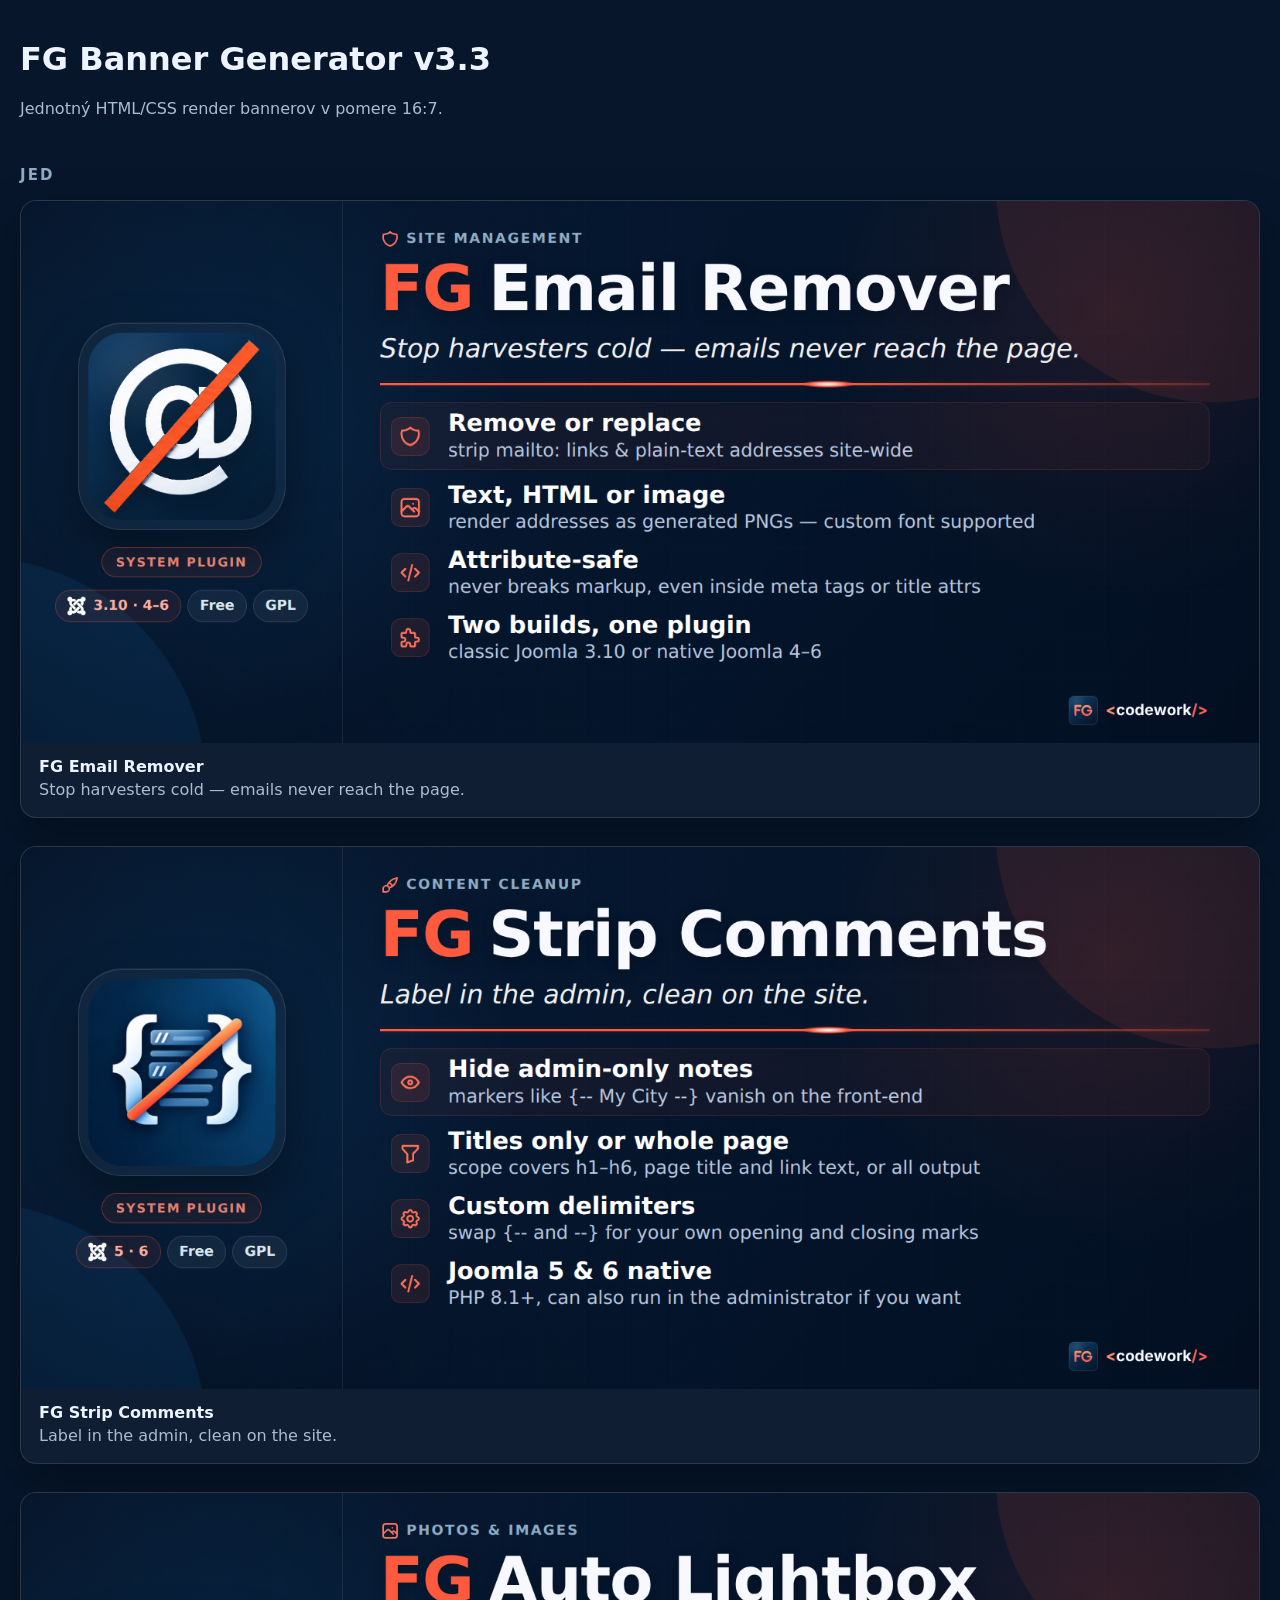
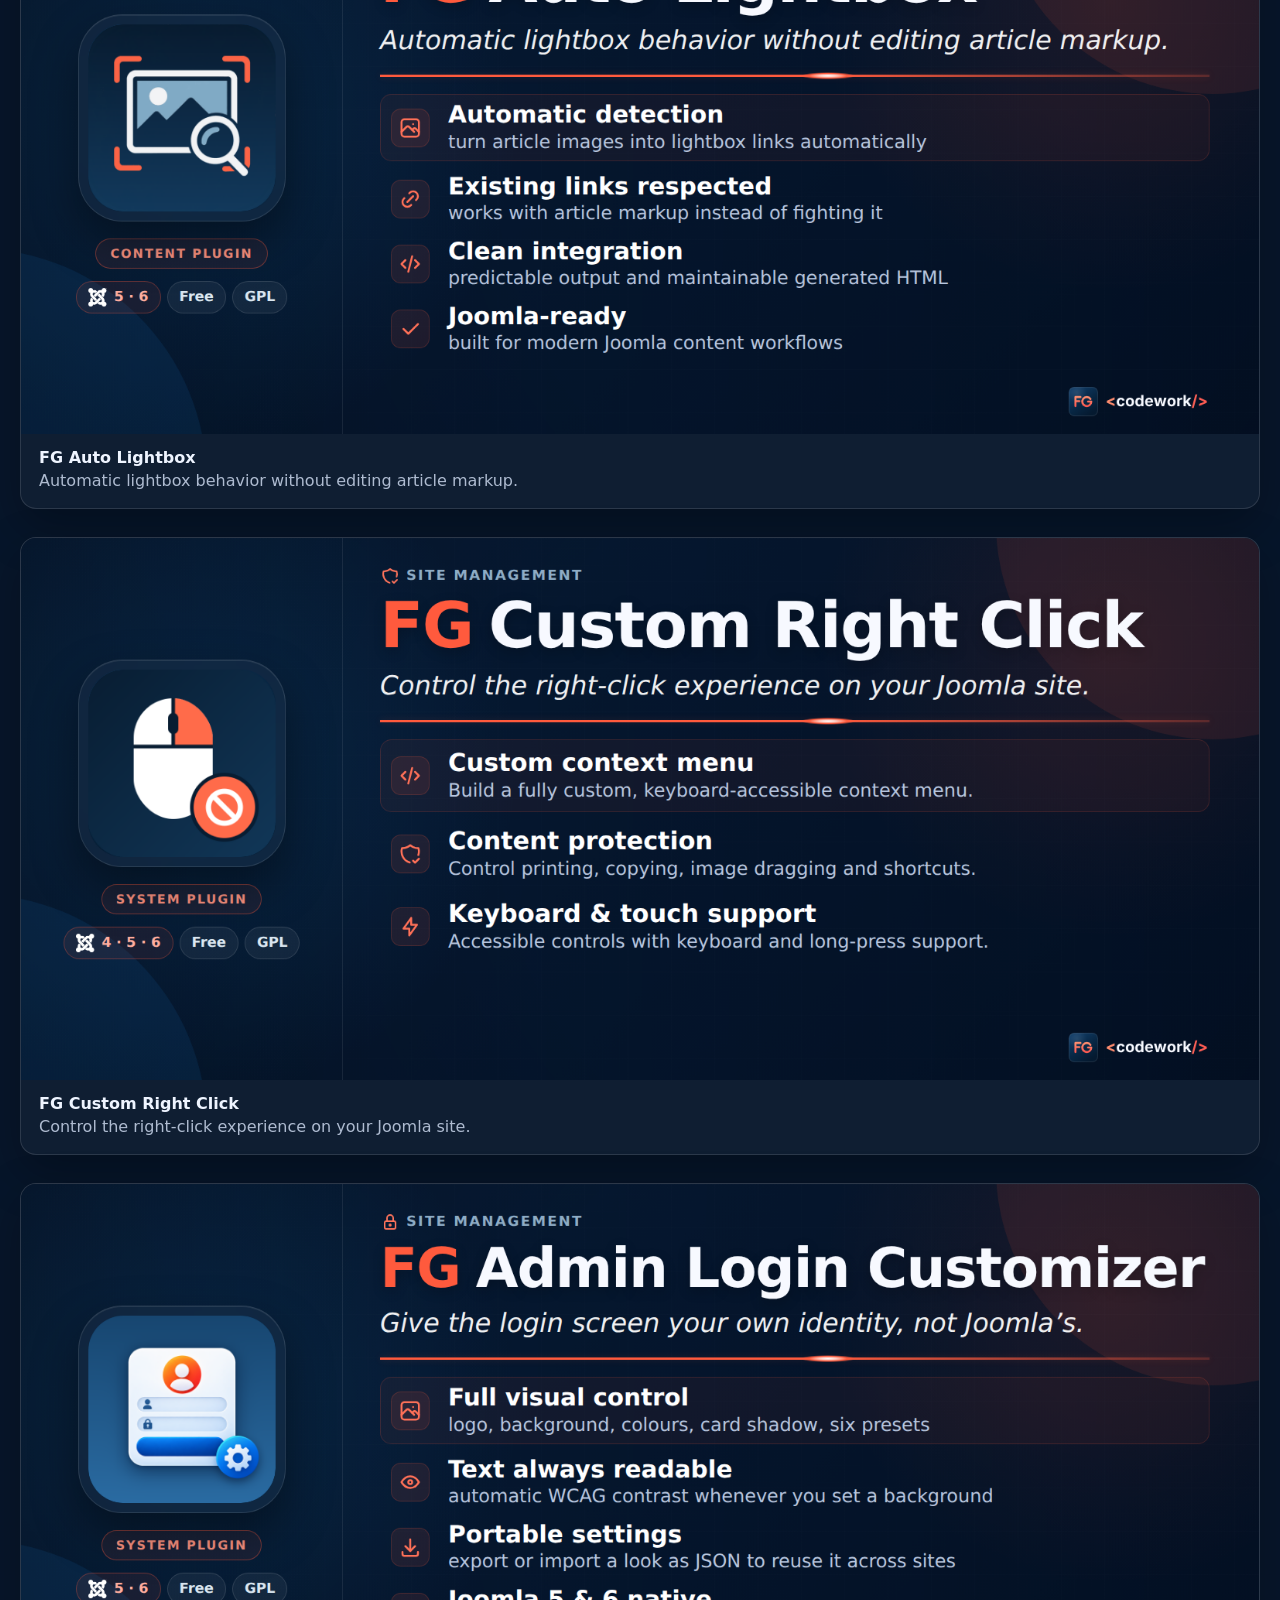
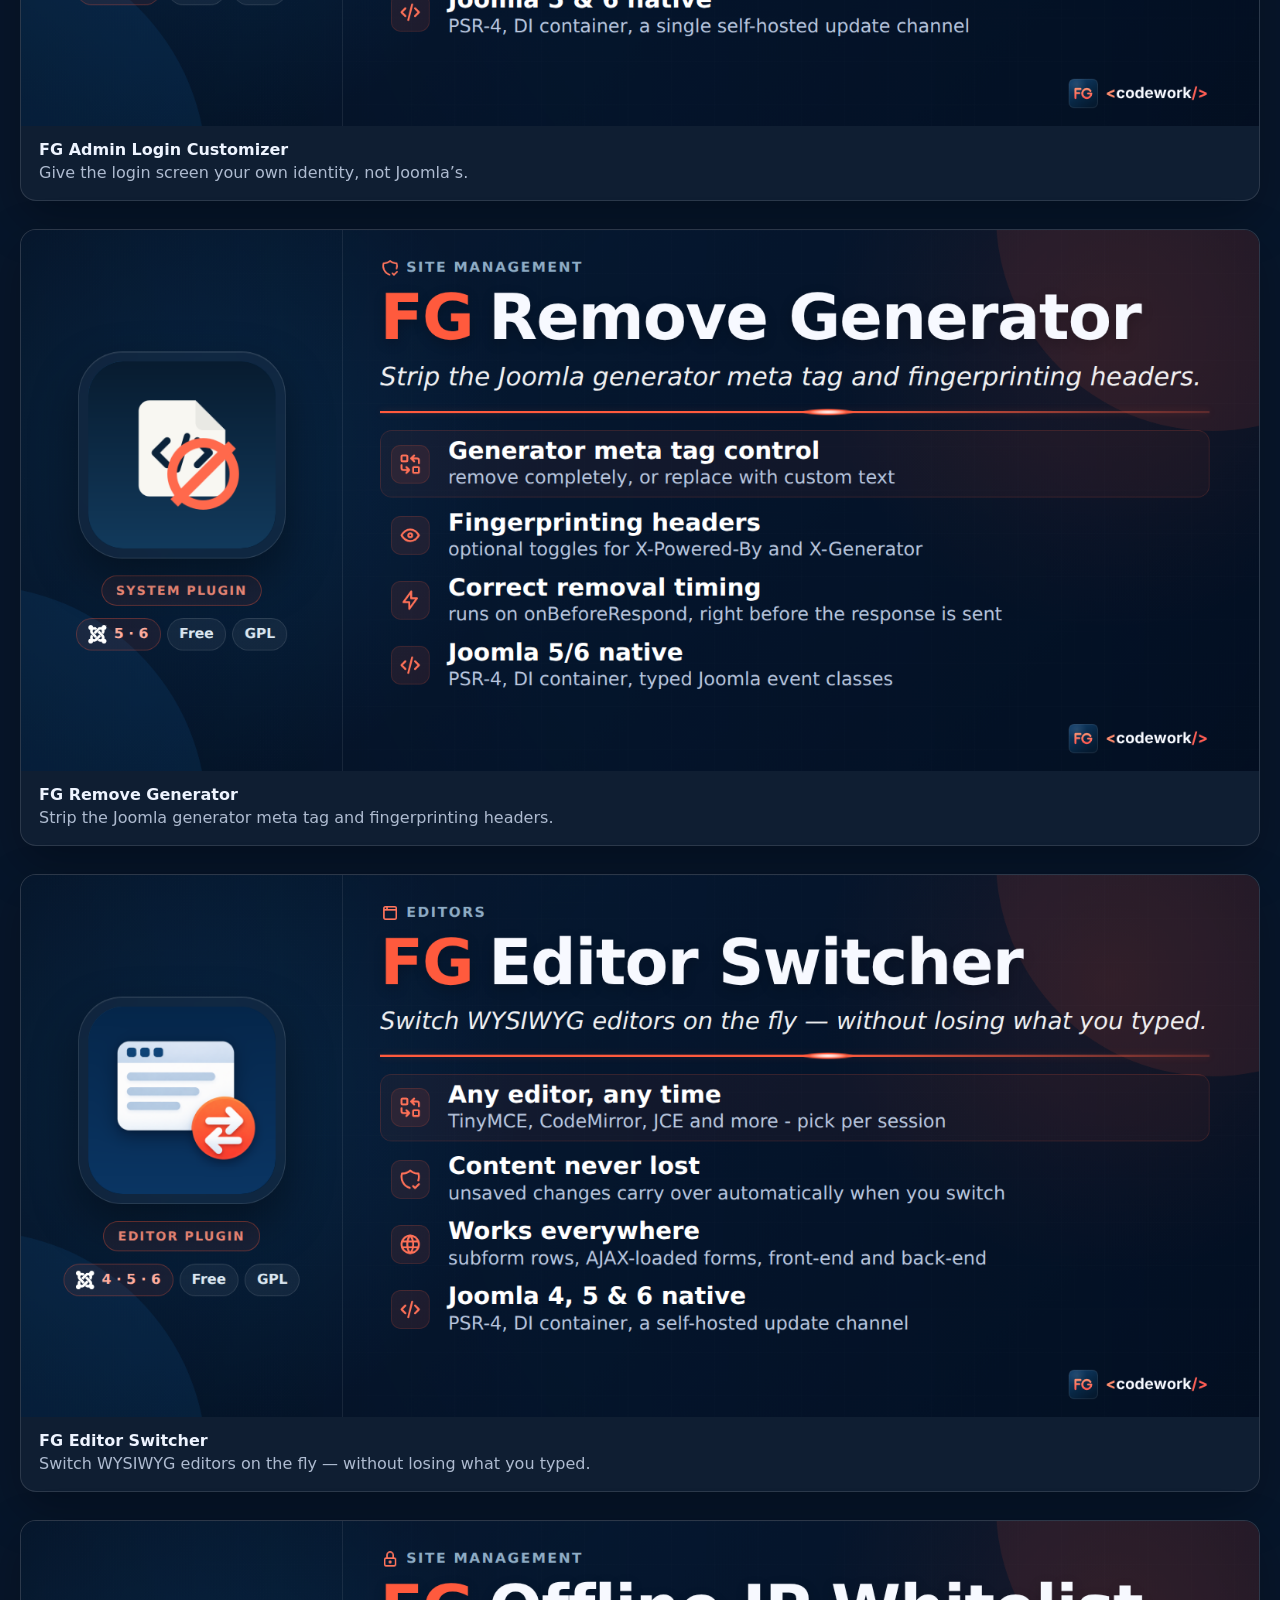
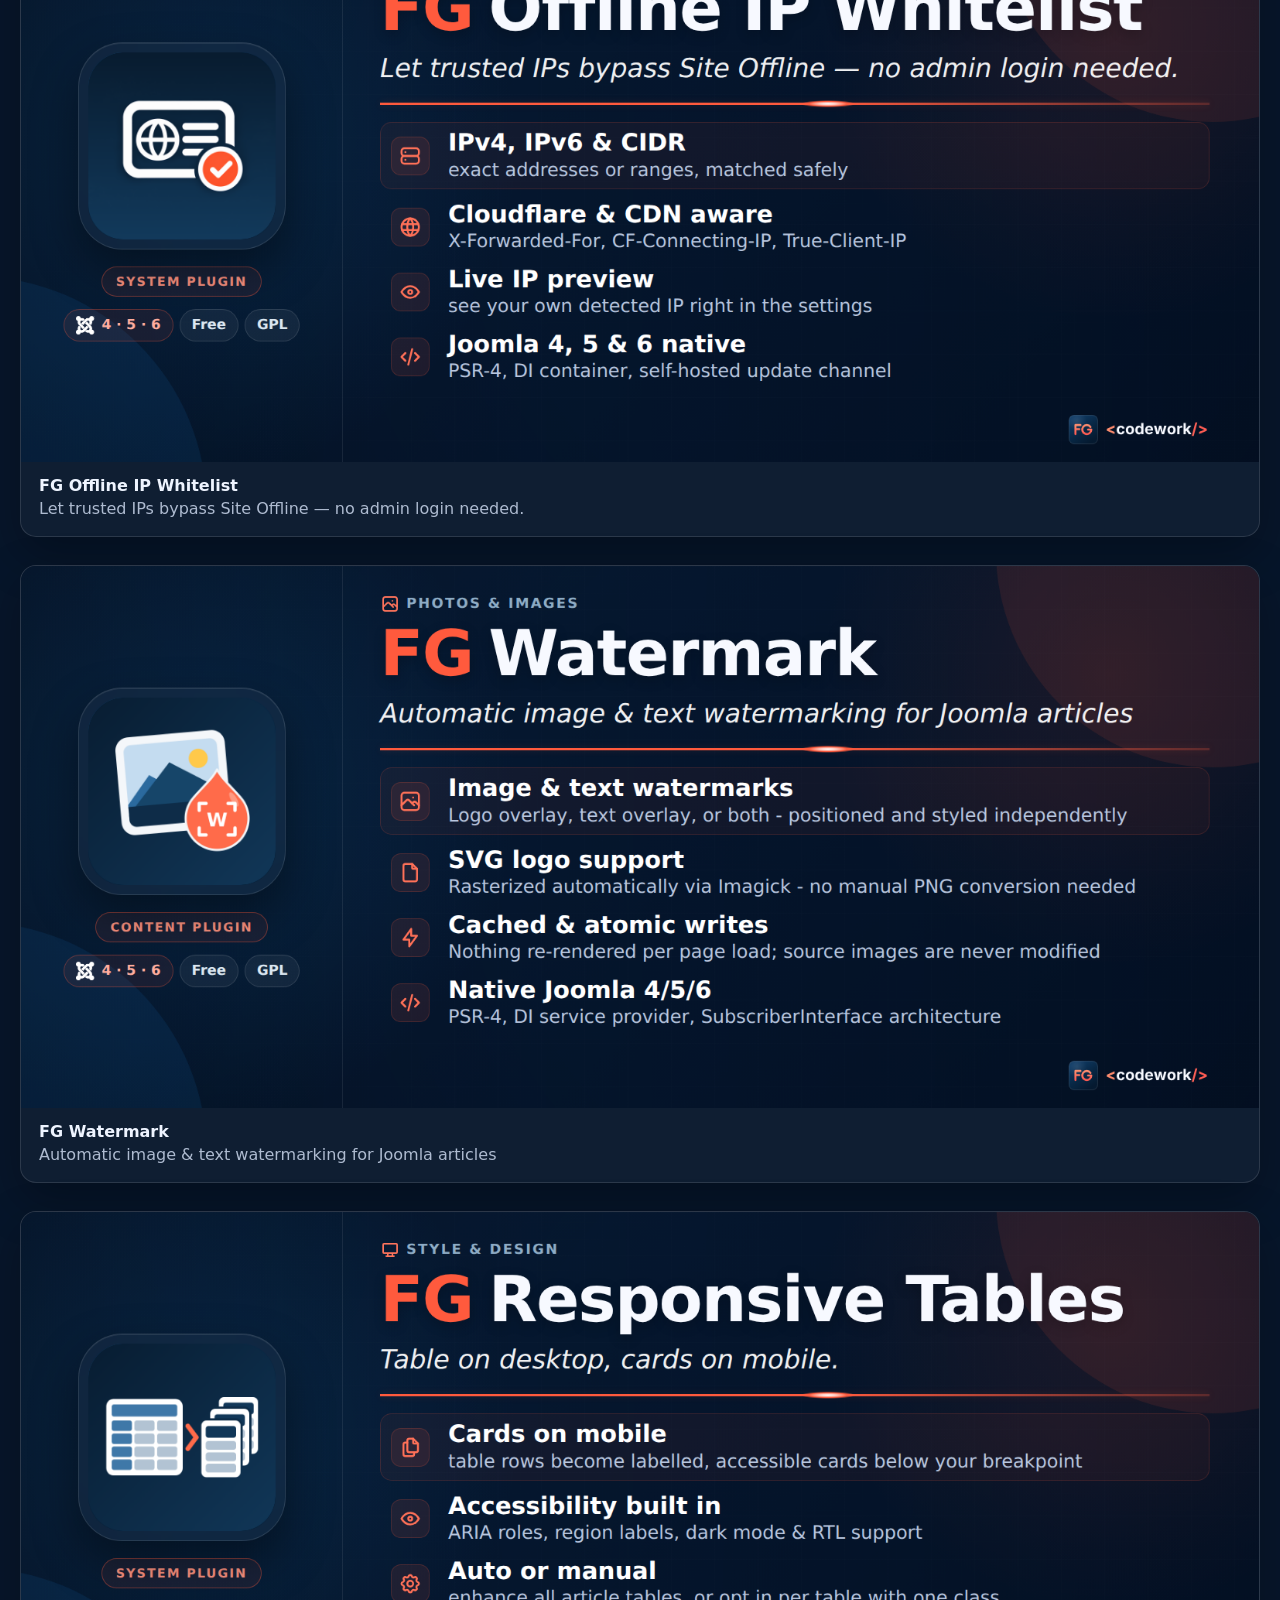
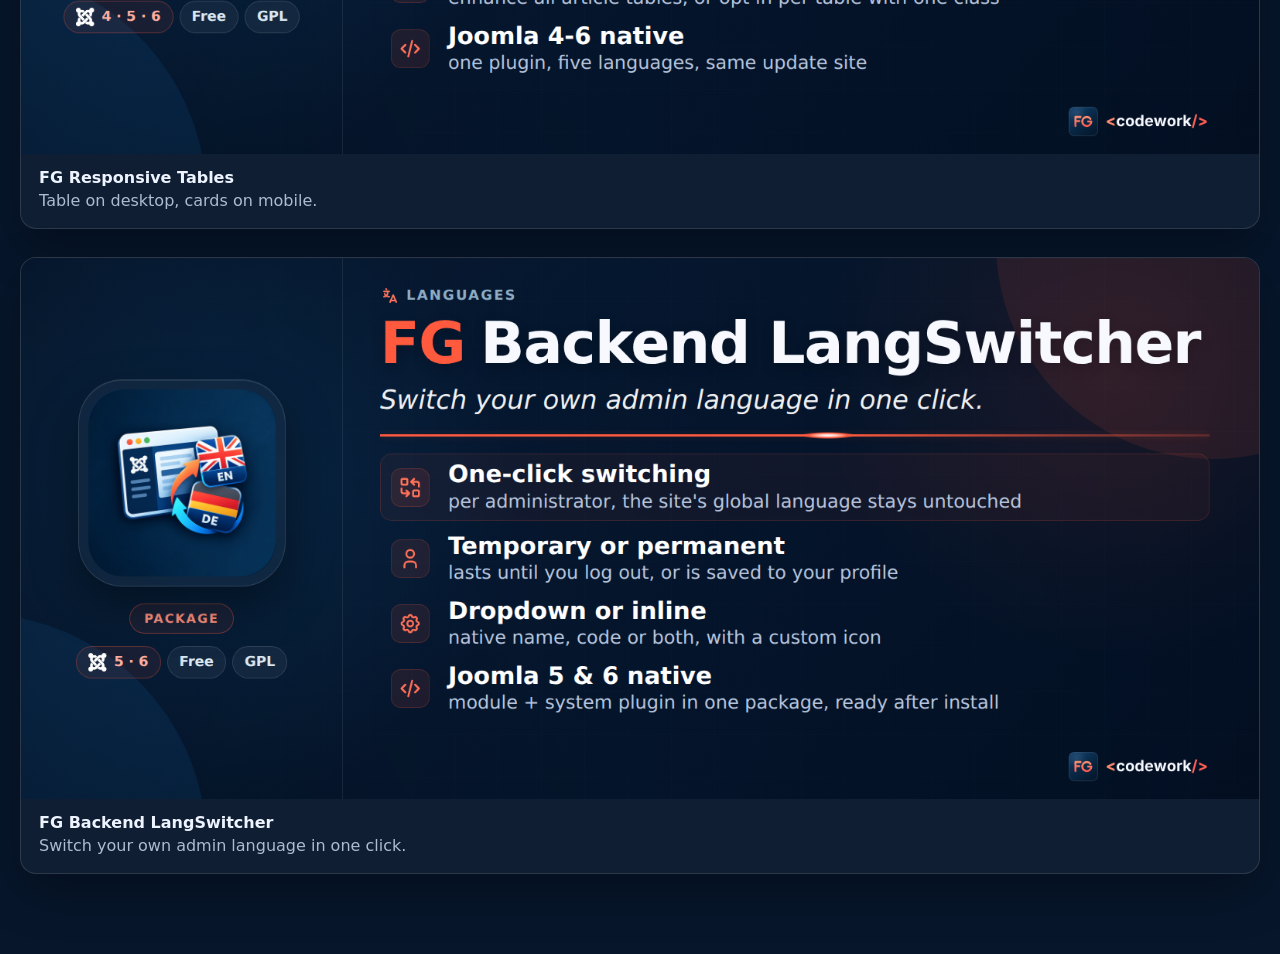
==== output/index.html @ b7bcd5da "Render FG banner: all" ====
<!doctype html>
<html lang="sk"><head><meta charset="utf-8"><meta name="viewport" content="width=device-width,initial-scale=1">
<title>FG Banner Generator v3.3 – Preview</title>
<style>
body{margin:0;font-family:system-ui,sans-serif;background:#07162b;color:#eef4ff}
main{width:min(1500px,calc(100% - 40px));margin:40px auto 80px}
p{color:#aebbd0}
h2{margin:48px 0 0;font-size:15px;letter-spacing:.14em;text-transform:uppercase;color:#8eacc5}
.grid{display:grid;gap:28px;margin-top:16px}
.card{border:1px solid rgba(255,255,255,.12);border-radius:16px;overflow:hidden;background:rgba(255,255,255,.035);box-shadow:0 18px 48px rgba(0,0,0,.28)}
.card img{width:100%;display:block;aspect-ratio:16/7;object-fit:cover}
.meta{padding:14px 18px 18px}
.meta span{display:block;margin-top:4px;color:#aebbd0}
</style></head><body><main>
<h1>FG Banner Generator v3.3</h1>
<p>Jednotný HTML/CSS render bannerov v pomere 16:7.</p>

<h2>jed</h2>
<div class="grid">
<article class="card"><img src="jed/fg-email-remover.png" alt="FG Email Remover"><div class="meta"><strong>FG Email Remover</strong><span>Stop harvesters cold — emails never reach the page.</span></div></article>
<article class="card"><img src="jed/fg-strip-comments.png" alt="FG Strip Comments"><div class="meta"><strong>FG Strip Comments</strong><span>Label in the admin, clean on the site.</span></div></article>
<article class="card"><img src="jed/fg-auto-lightbox.png" alt="FG Auto Lightbox"><div class="meta"><strong>FG Auto Lightbox</strong><span>Automatic lightbox behavior without editing article markup.</span></div></article>
<article class="card"><img src="jed/fg-custom-right-click.png" alt="FG Custom Right Click"><div class="meta"><strong>FG Custom Right Click</strong><span>Control the right-click experience on your Joomla site.</span></div></article>
<article class="card"><img src="jed/fg-admin-login-customizer.png" alt="FG Admin Login Customizer"><div class="meta"><strong>FG Admin Login Customizer</strong><span>Give the login screen your own identity, not Joomla’s.</span></div></article>
<article class="card"><img src="jed/fg-remove-generator.png" alt="FG Remove Generator"><div class="meta"><strong>FG Remove Generator</strong><span>Strip the Joomla generator meta tag and fingerprinting headers.</span></div></article>
<article class="card"><img src="jed/fg-editor-switcher.png" alt="FG Editor Switcher"><div class="meta"><strong>FG Editor Switcher</strong><span>Switch WYSIWYG editors on the fly — without losing what you typed.</span></div></article>
<article class="card"><img src="jed/fg-offline-ip-whitelist.png" alt="FG Offline IP Whitelist"><div class="meta"><strong>FG Offline IP Whitelist</strong><span>Let trusted IPs bypass Site Offline — no admin login needed.</span></div></article>
<article class="card"><img src="jed/fg-watermark.png" alt="FG Watermark"><div class="meta"><strong>FG Watermark</strong><span>Automatic image &amp; text watermarking for Joomla articles</span></div></article>
<article class="card"><img src="jed/fg-responsive-tables.png" alt="FG Responsive Tables"><div class="meta"><strong>FG Responsive Tables</strong><span>Table on desktop, cards on mobile.</span></div></article>
<article class="card"><img src="jed/fg-backend-lang-switcher.png" alt="FG Backend LangSwitcher"><div class="meta"><strong>FG Backend LangSwitcher</strong><span>Switch your own admin language in one click.</span></div></article>
</div>

</main></body></html>
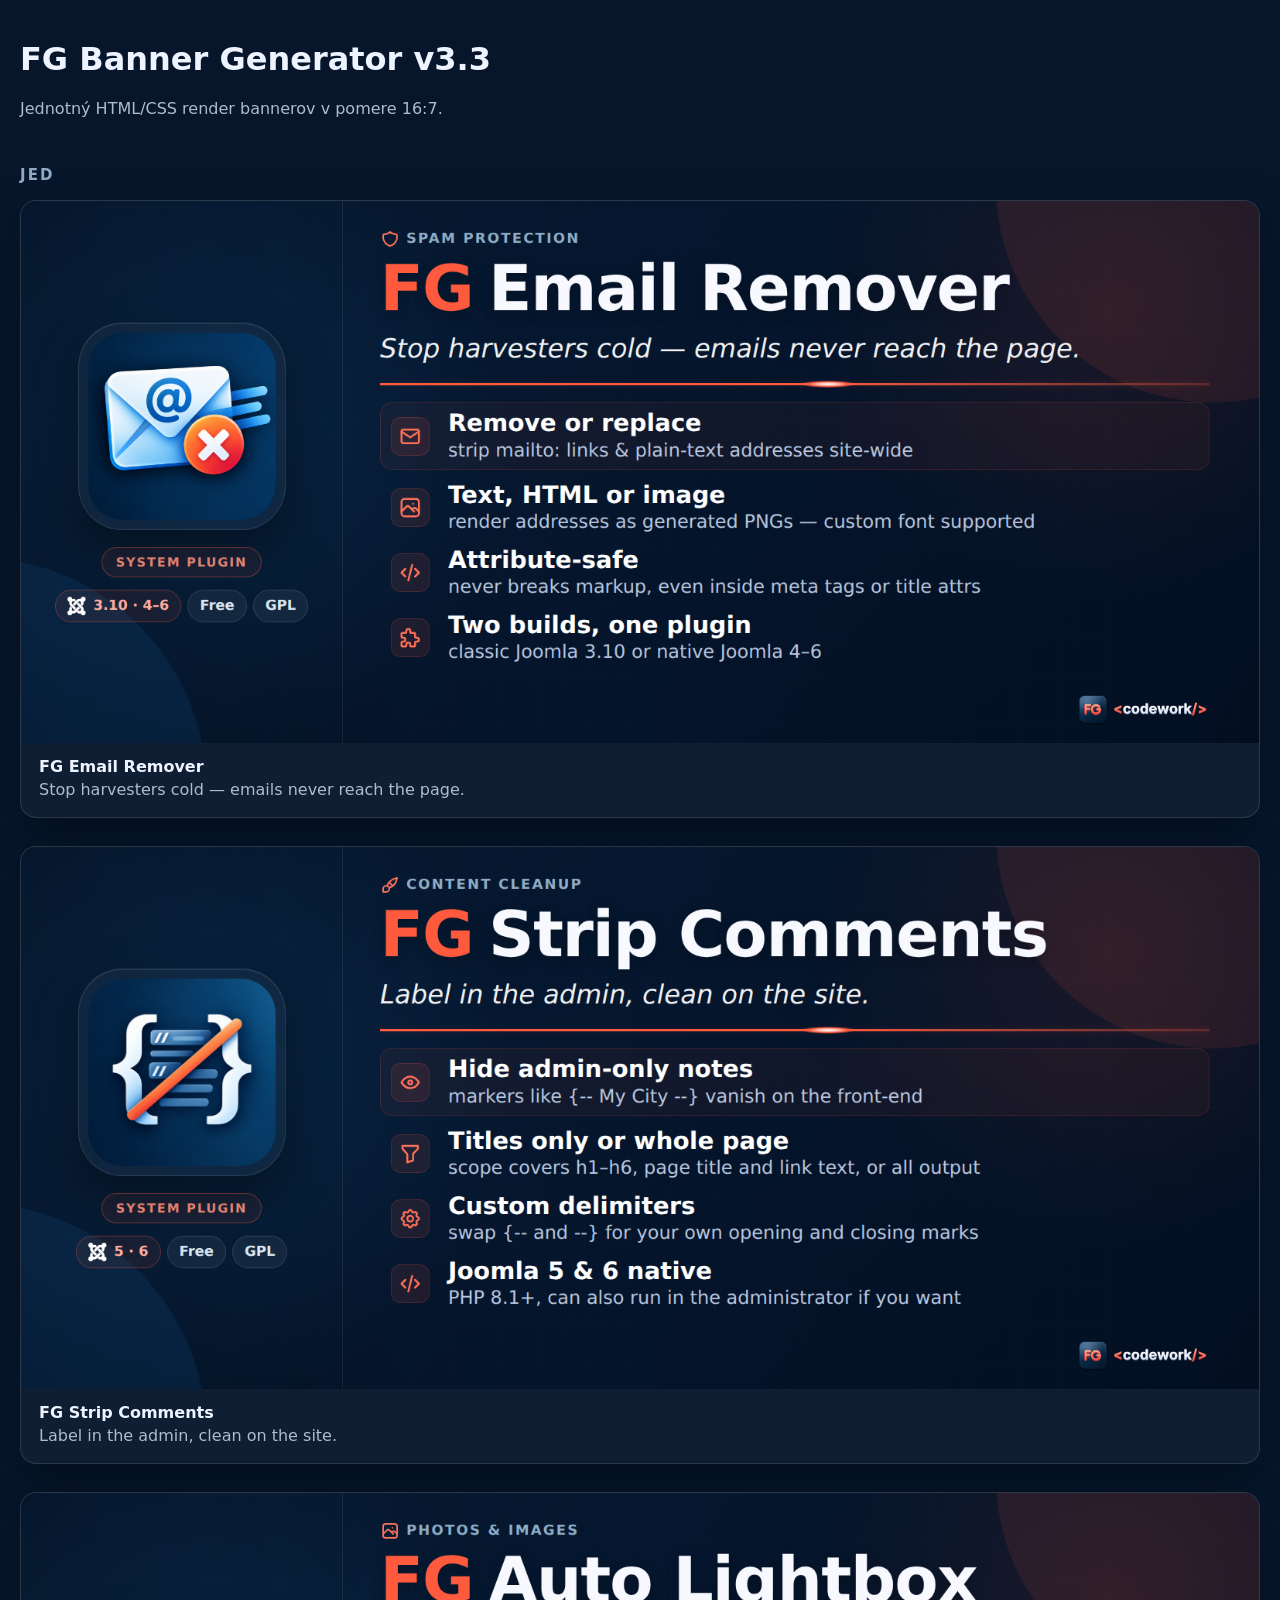
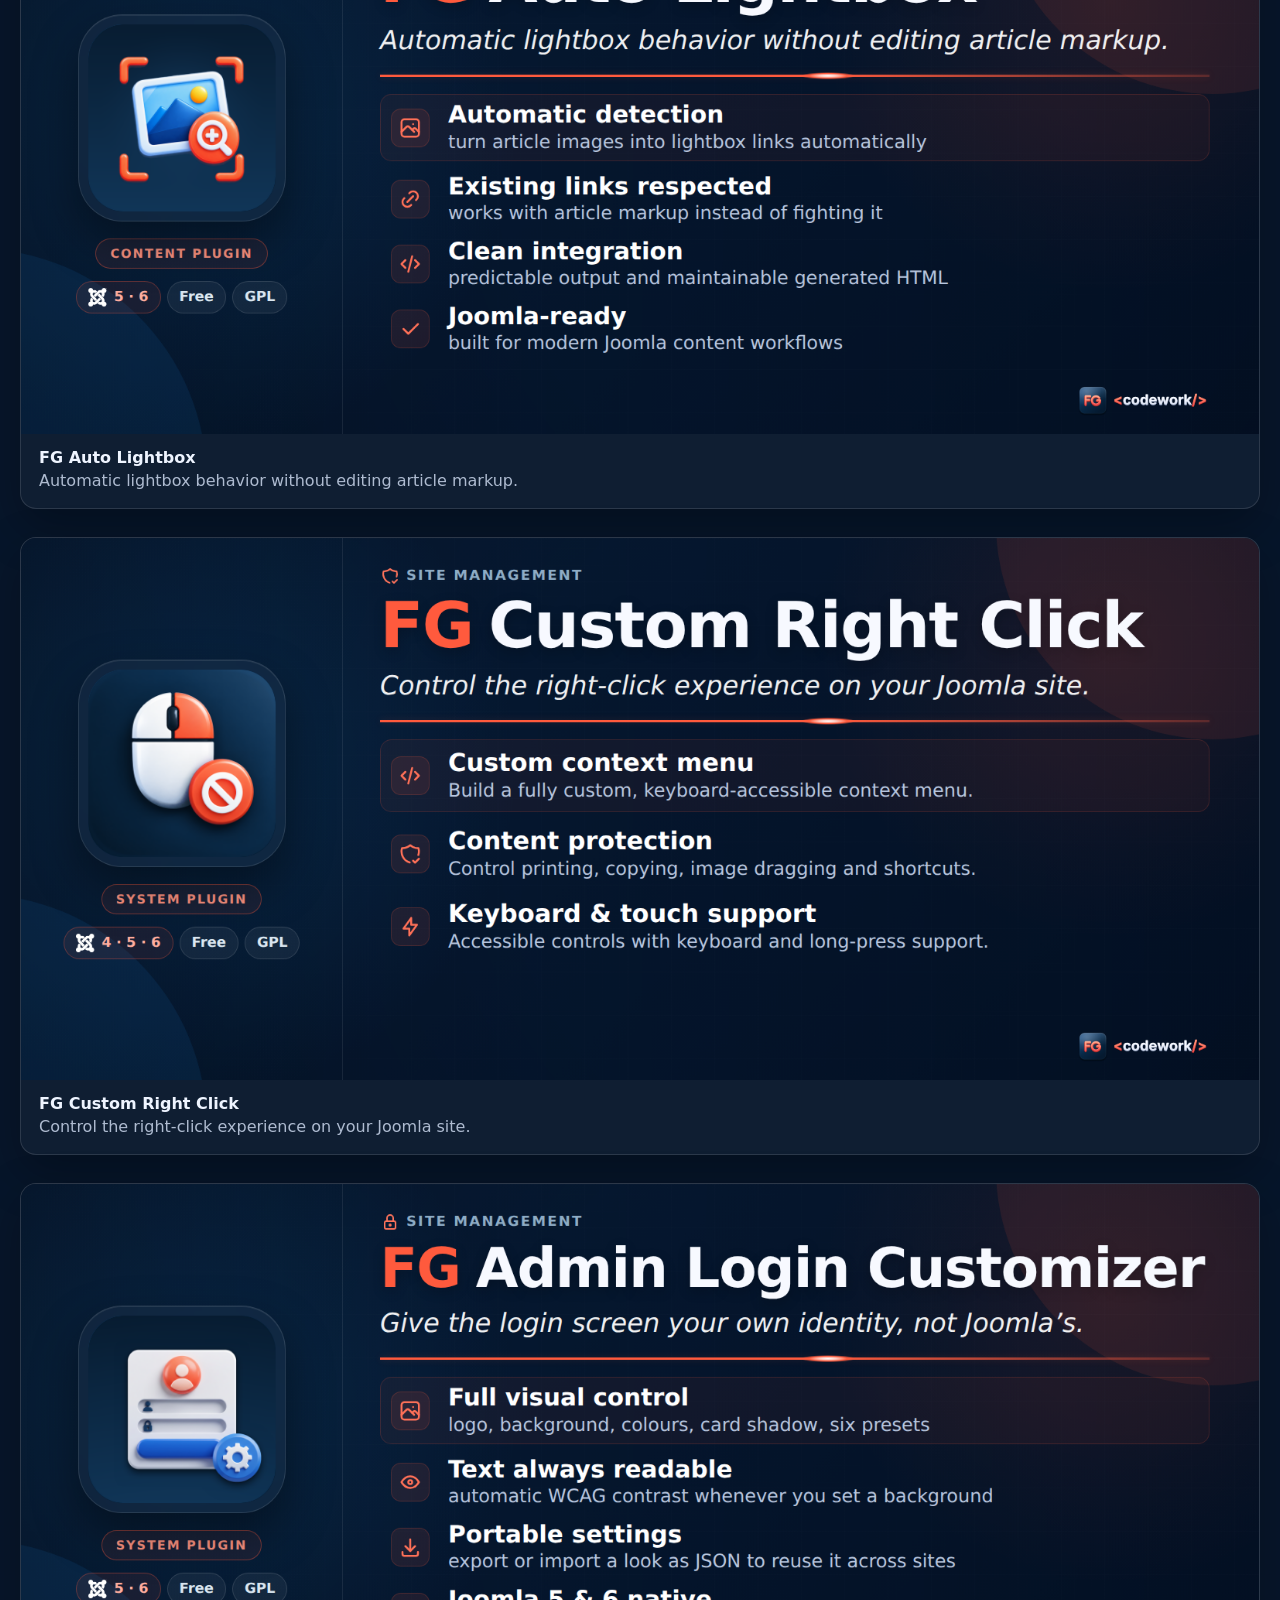
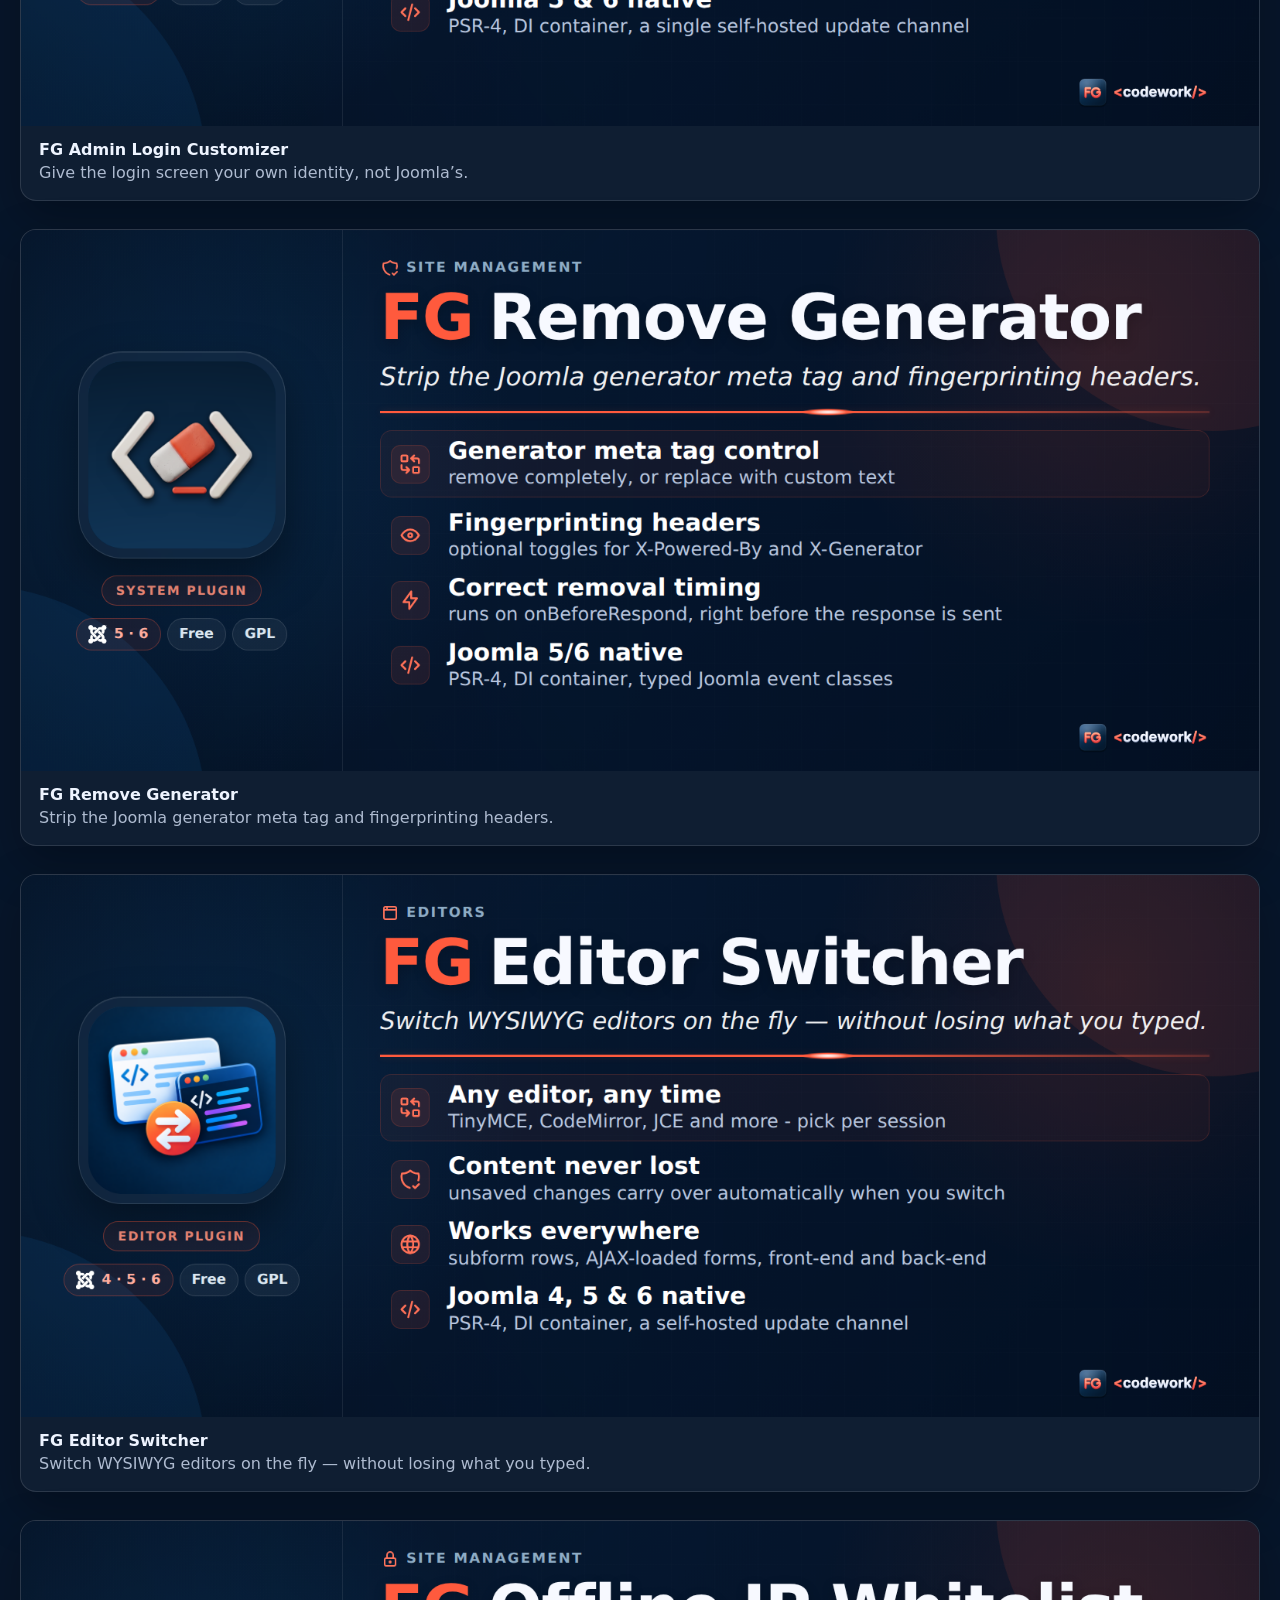
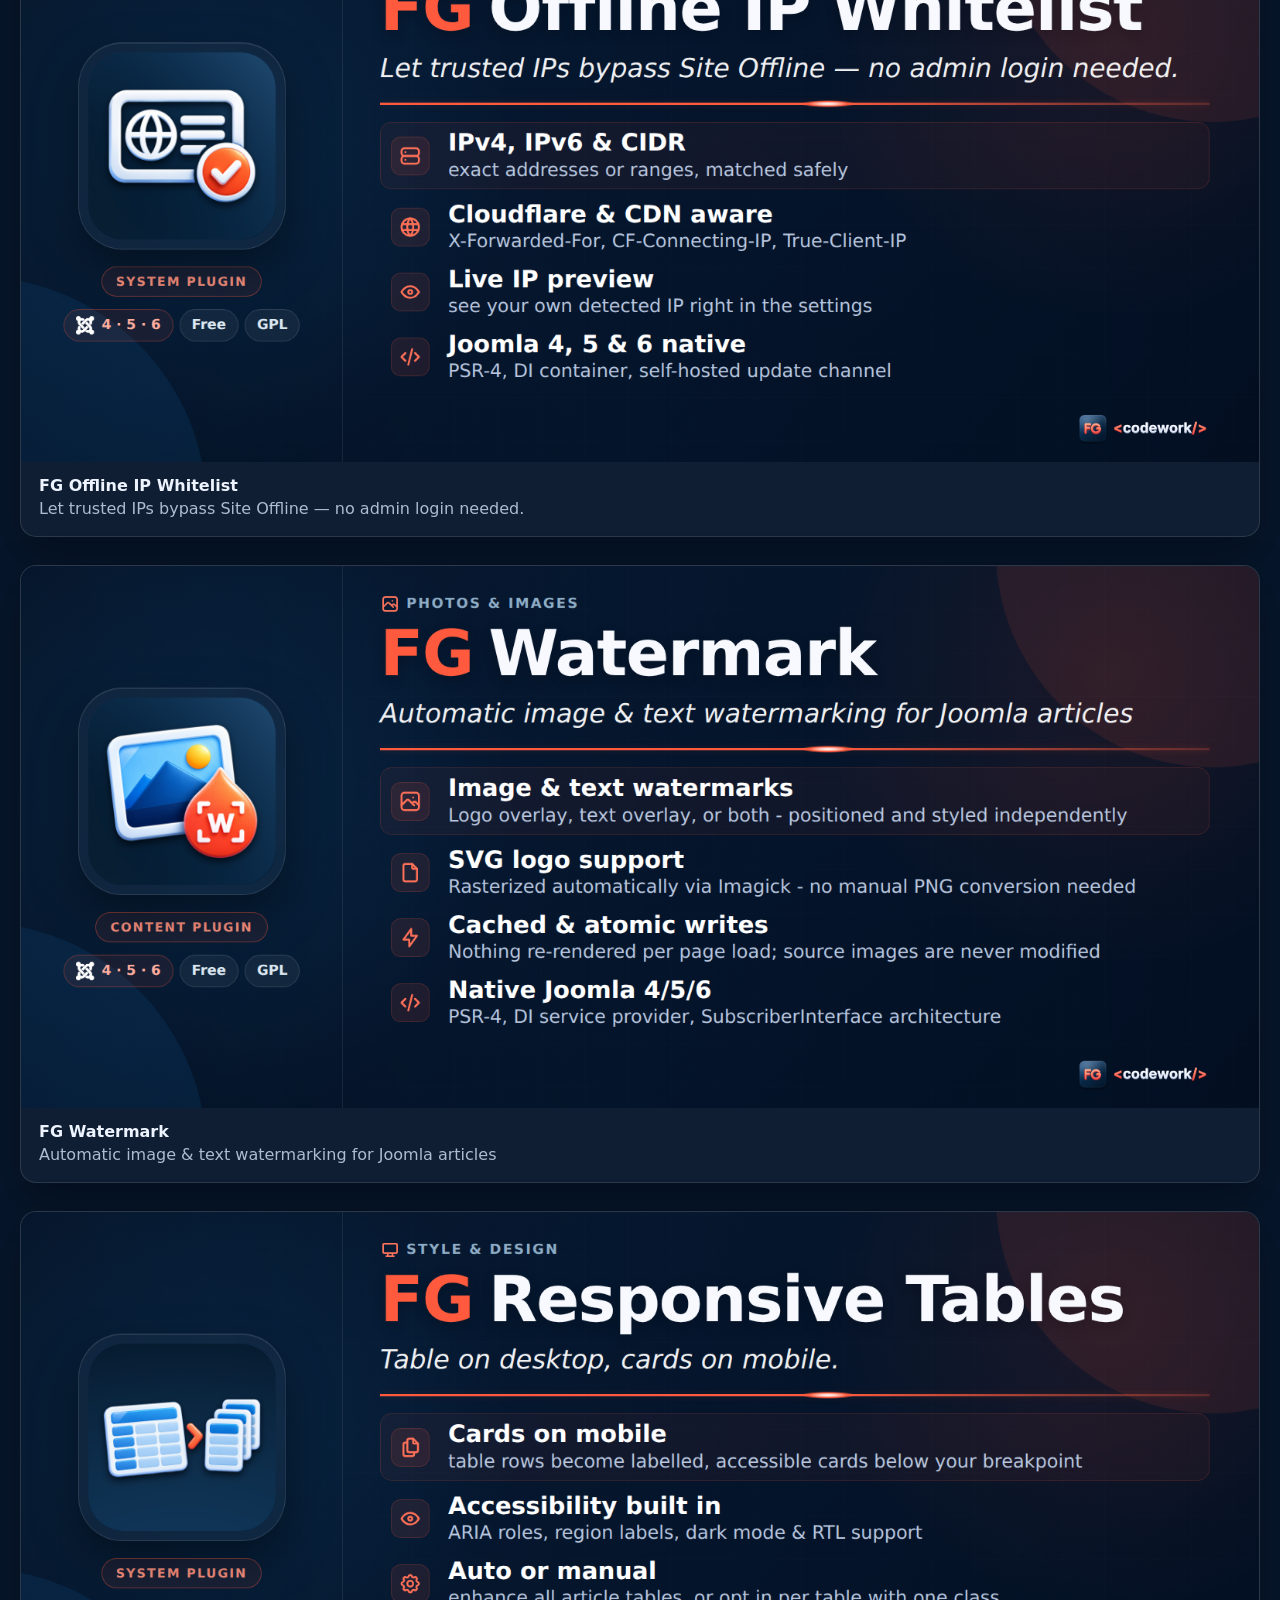
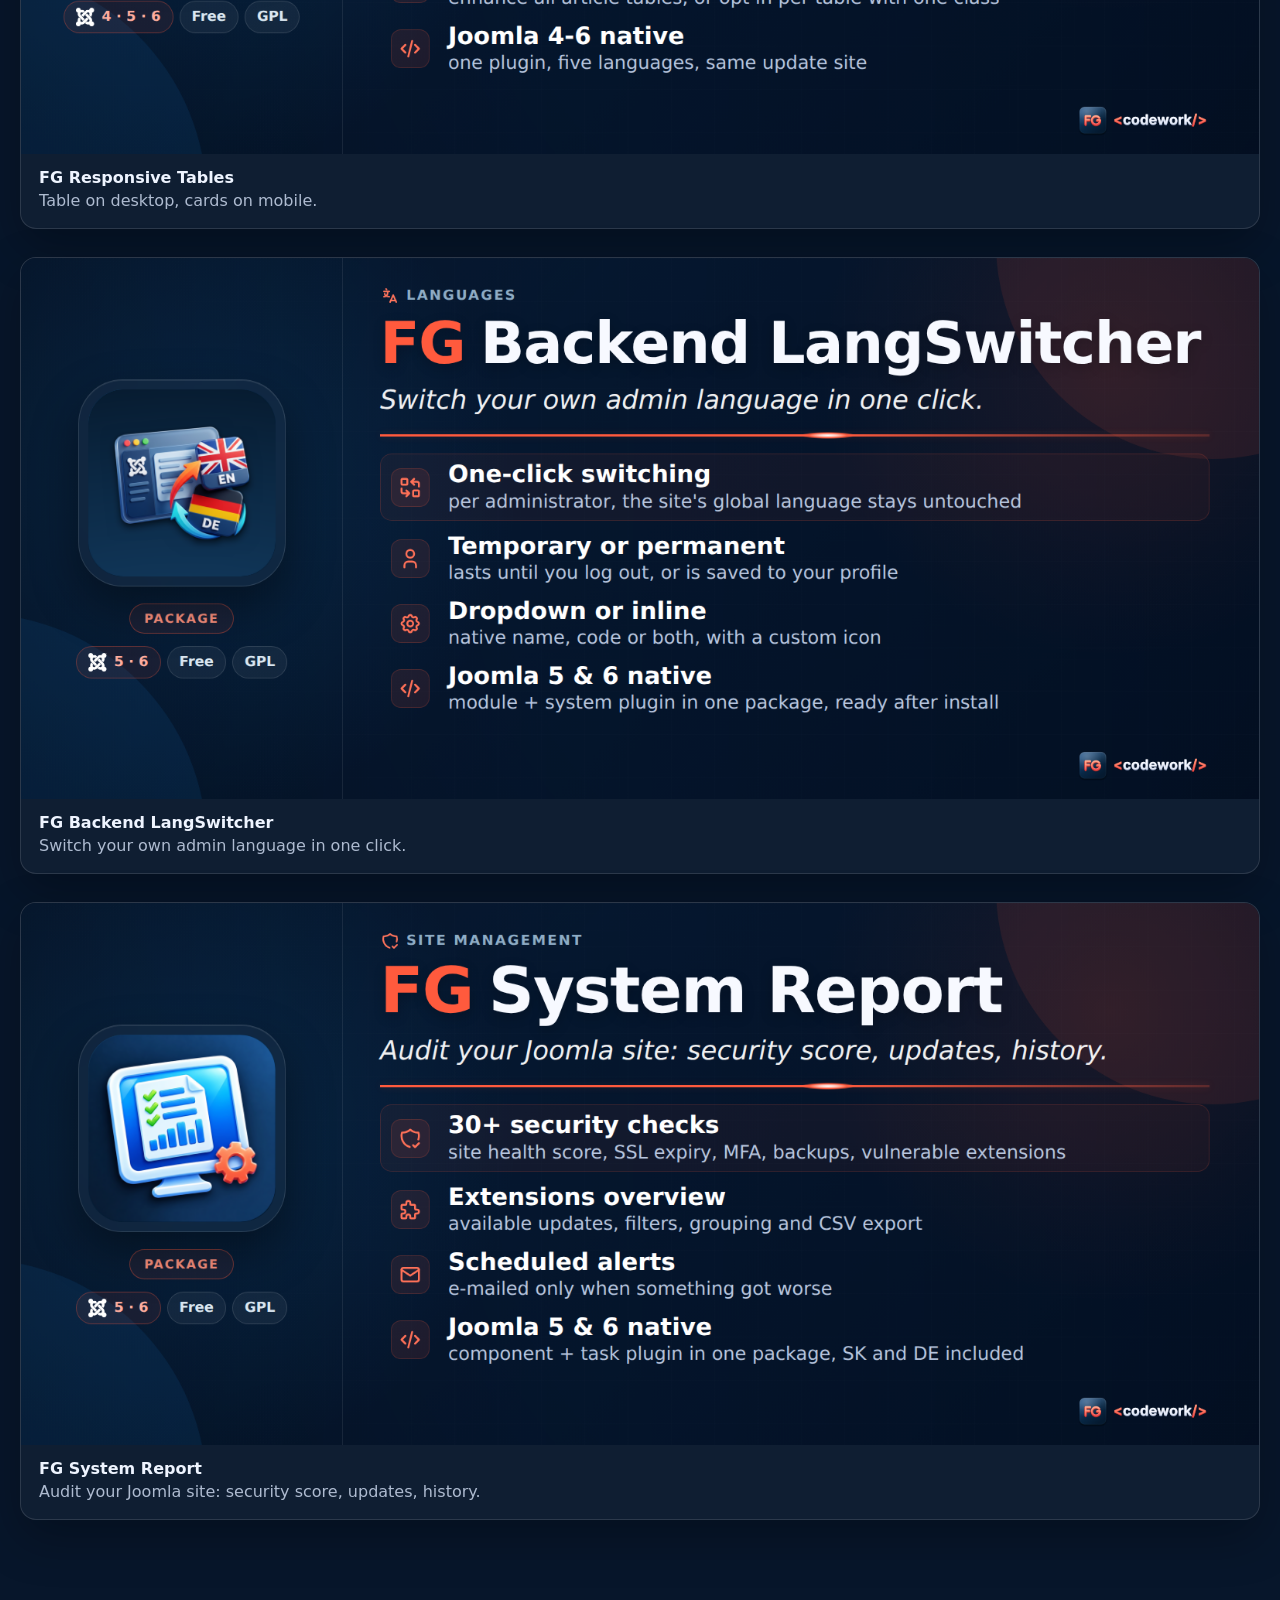
==== commit cb7db904: "Render FG banner: all" ====
--- a/output/index.html
+++ b/output/index.html
@@ -28,6 +28,7 @@
 <article class="card"><img src="jed/fg-watermark.png" alt="FG Watermark"><div class="meta"><strong>FG Watermark</strong><span>Automatic image &amp; text watermarking for Joomla articles</span></div></article>
 <article class="card"><img src="jed/fg-responsive-tables.png" alt="FG Responsive Tables"><div class="meta"><strong>FG Responsive Tables</strong><span>Table on desktop, cards on mobile.</span></div></article>
 <article class="card"><img src="jed/fg-backend-lang-switcher.png" alt="FG Backend LangSwitcher"><div class="meta"><strong>FG Backend LangSwitcher</strong><span>Switch your own admin language in one click.</span></div></article>
+<article class="card"><img src="jed/fg-system-report.png" alt="FG System Report"><div class="meta"><strong>FG System Report</strong><span>Audit your Joomla site: security score, updates, history.</span></div></article>
 </div>
 
 </main></body></html>
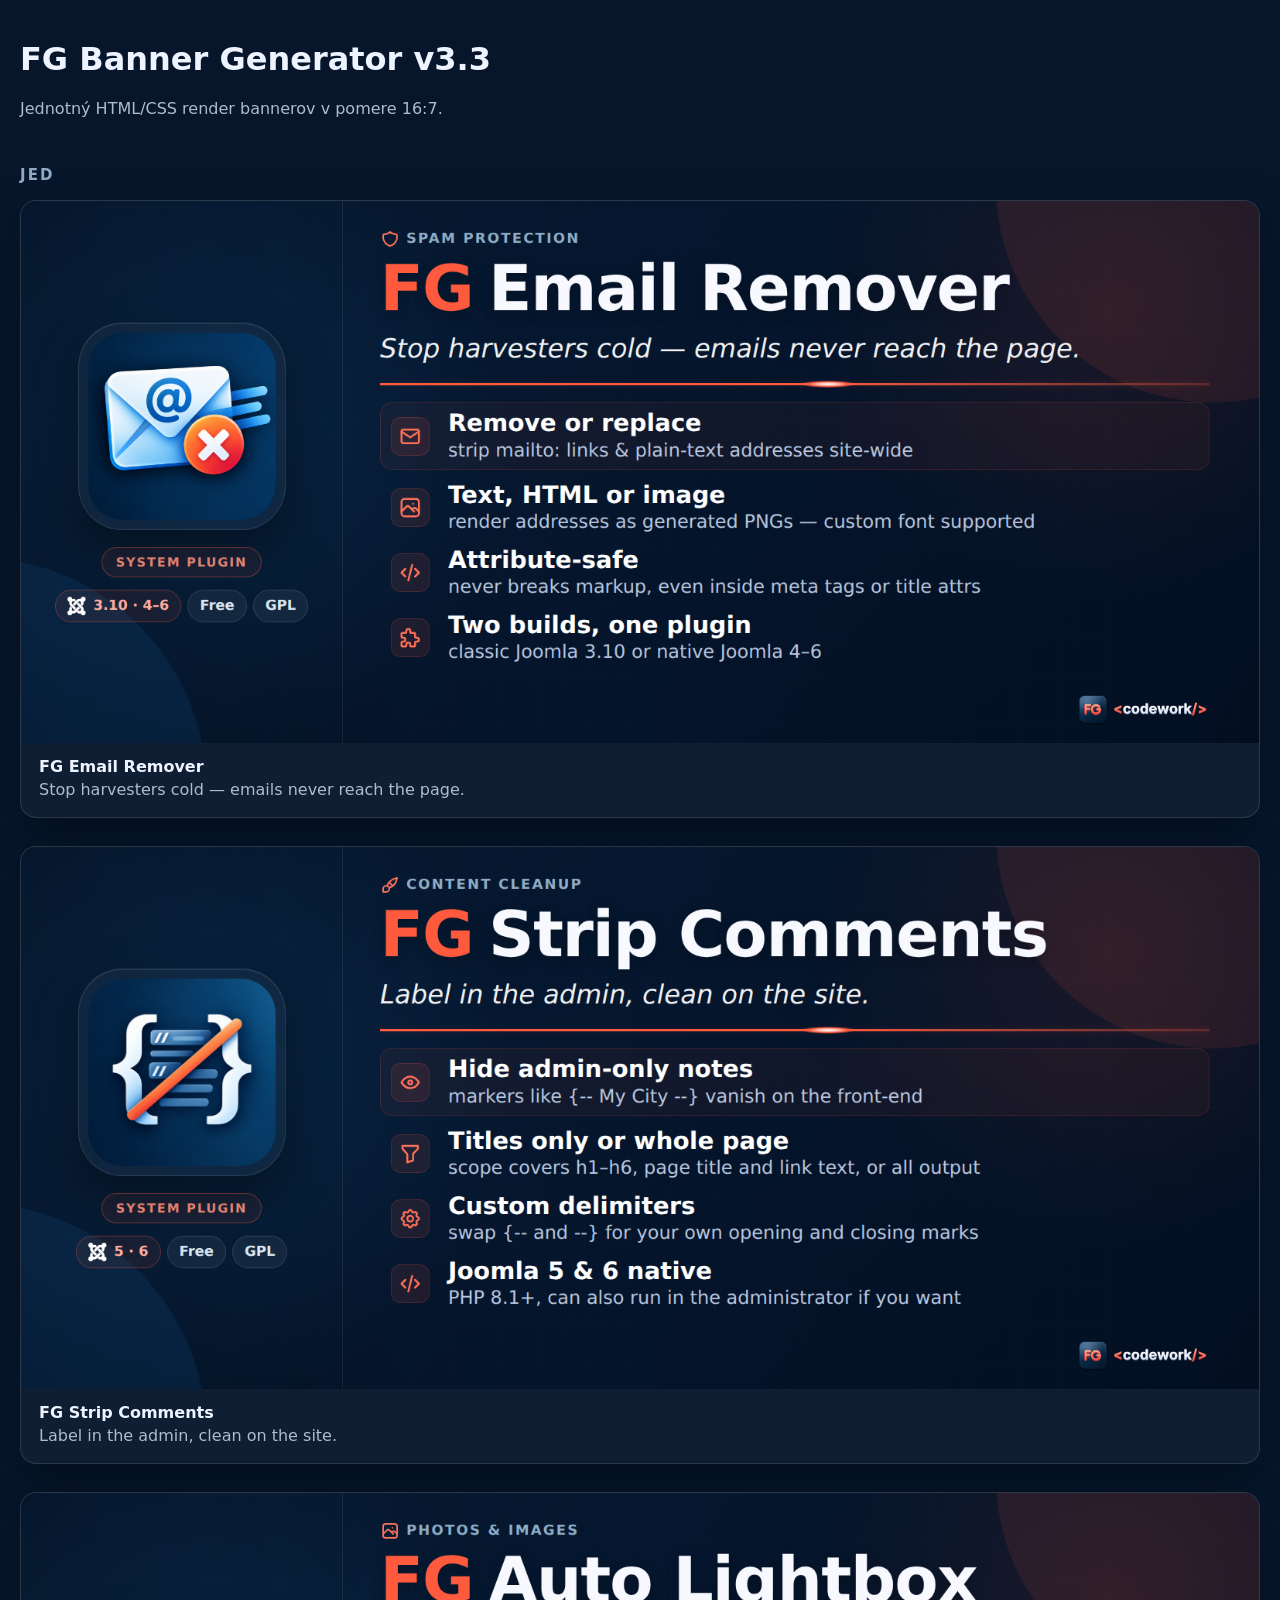
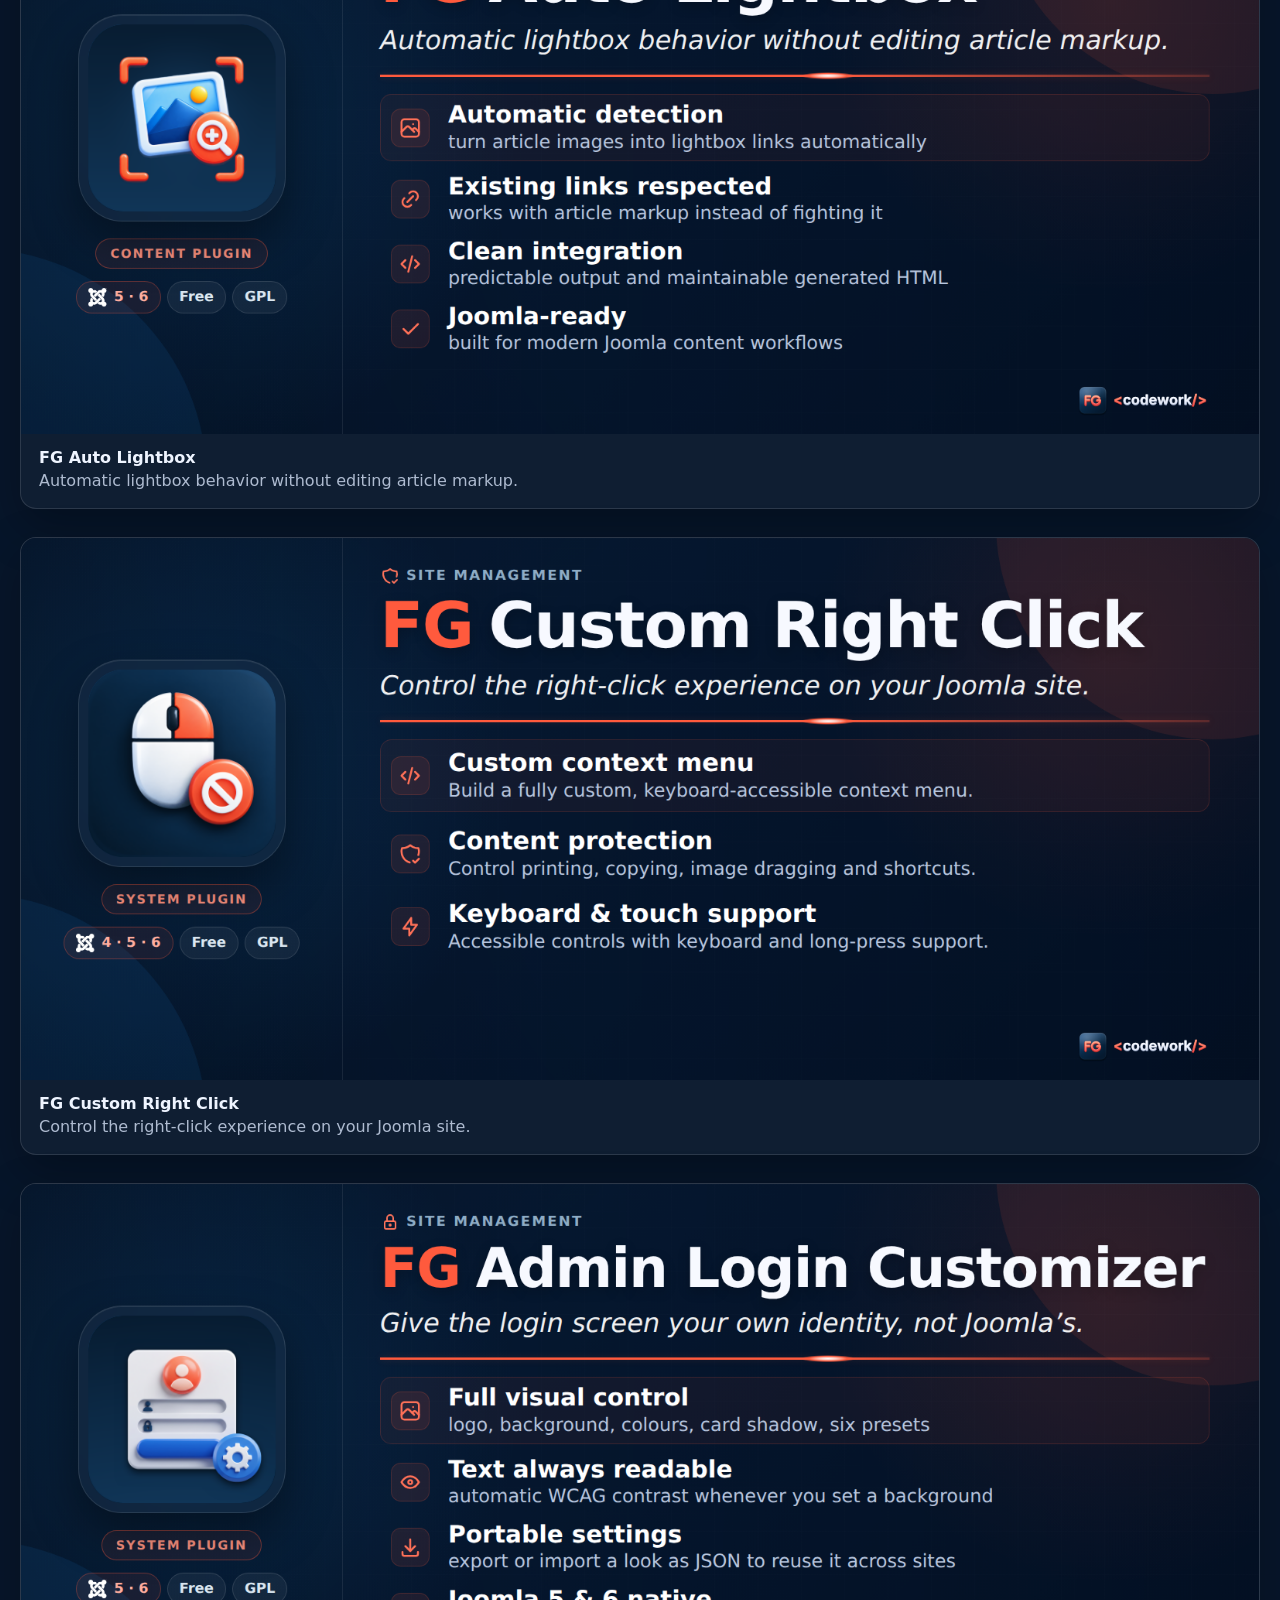
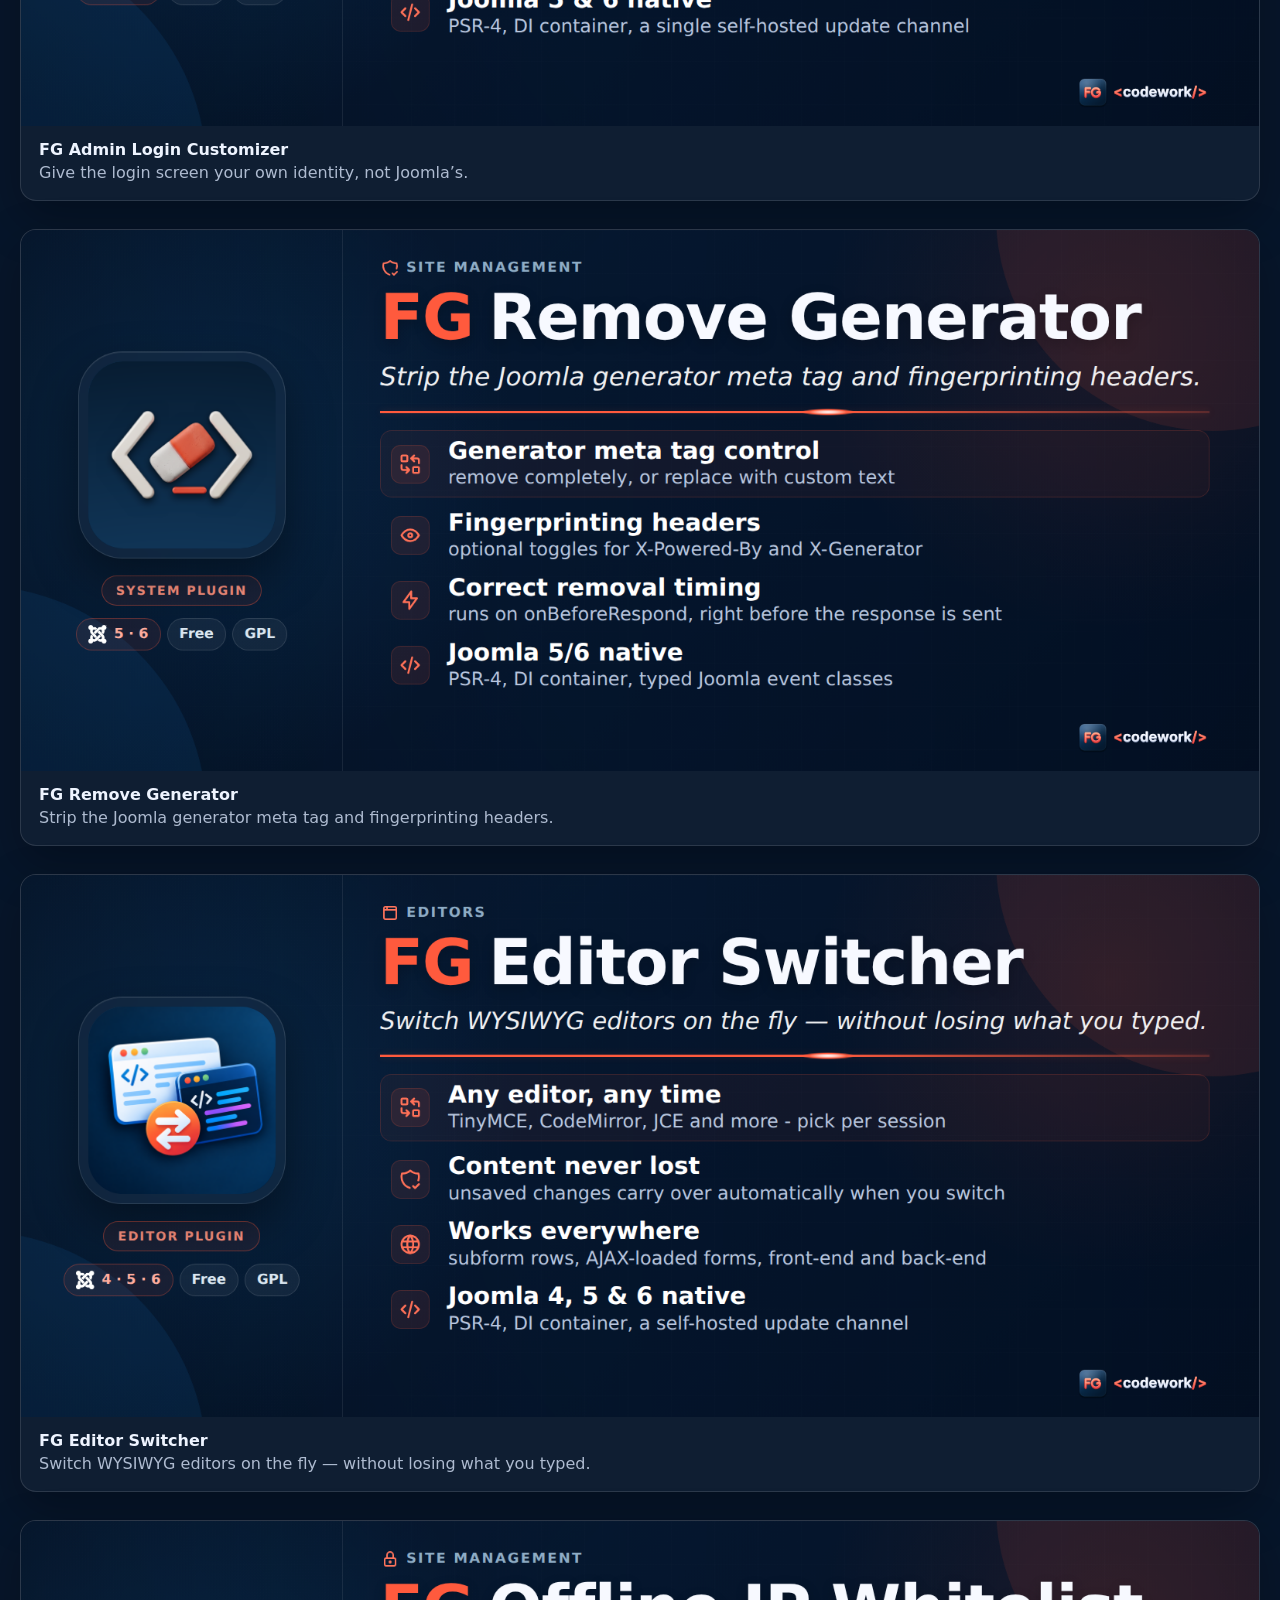
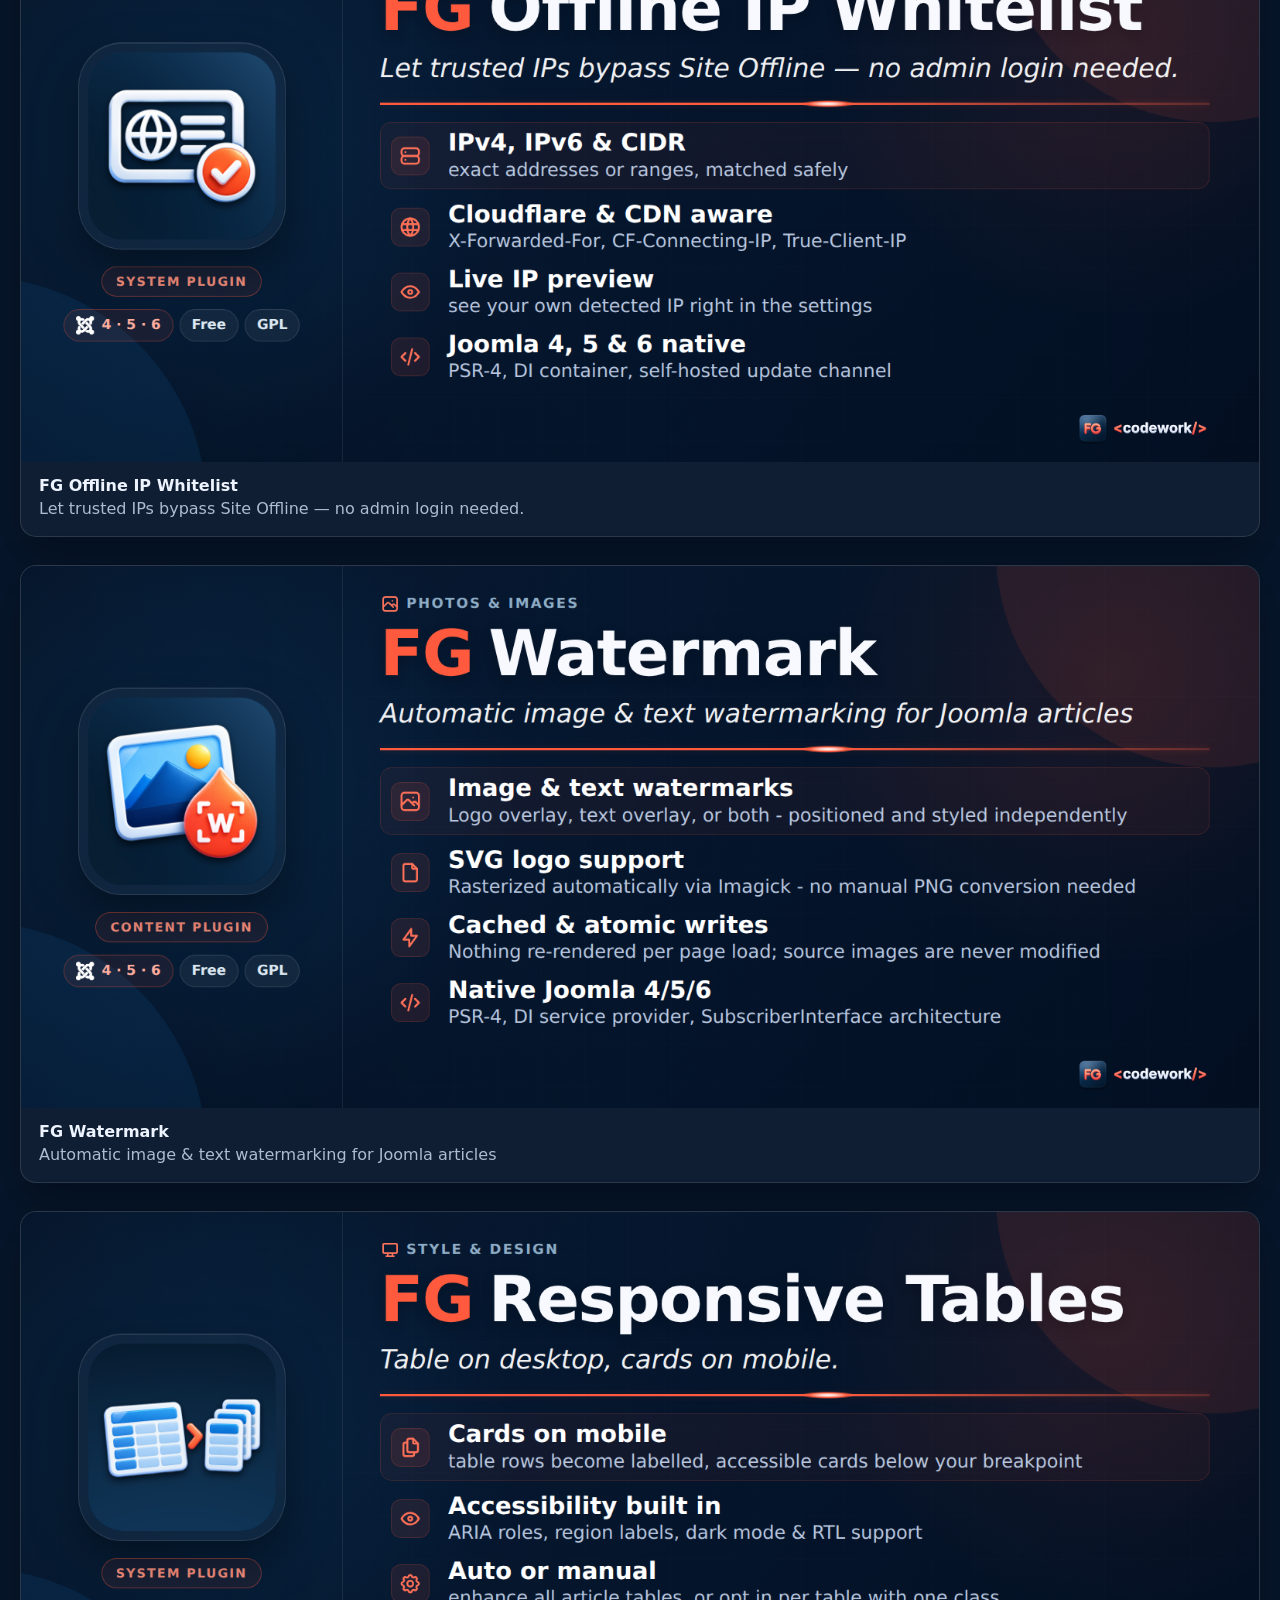
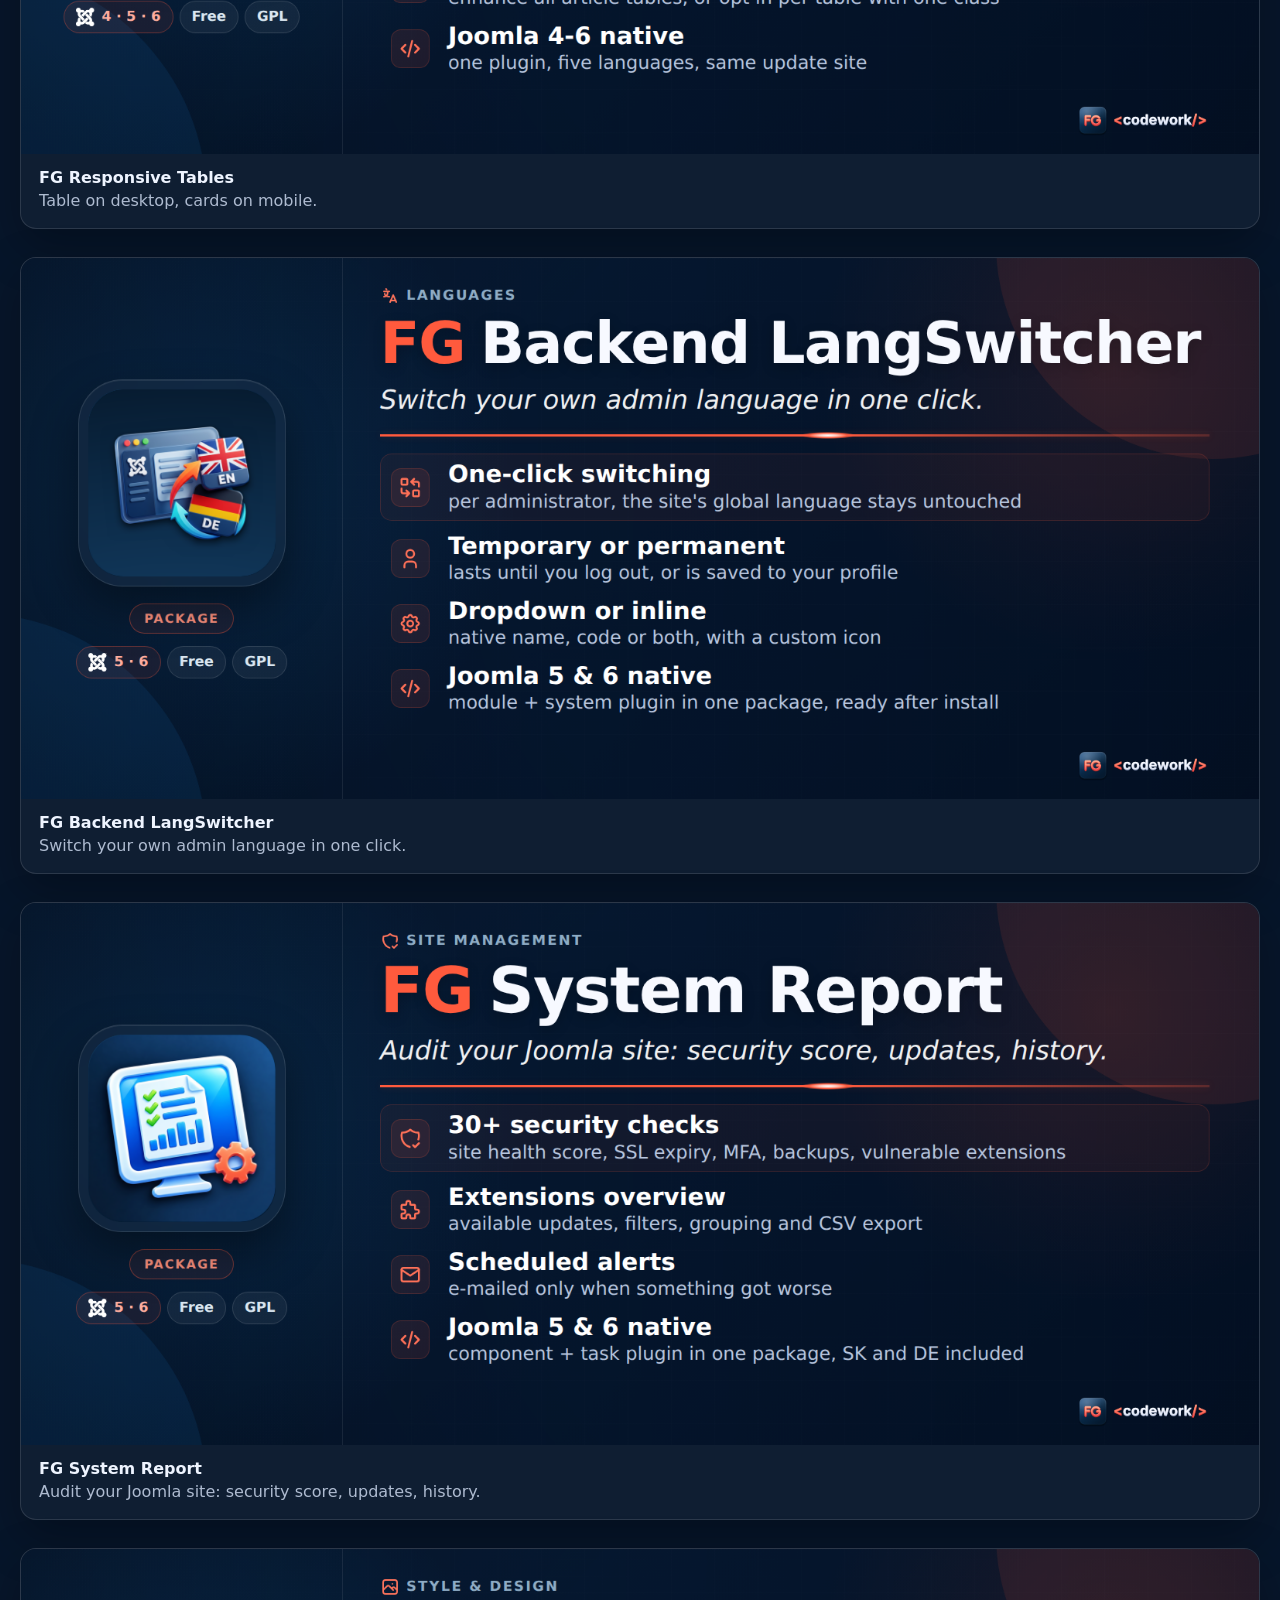
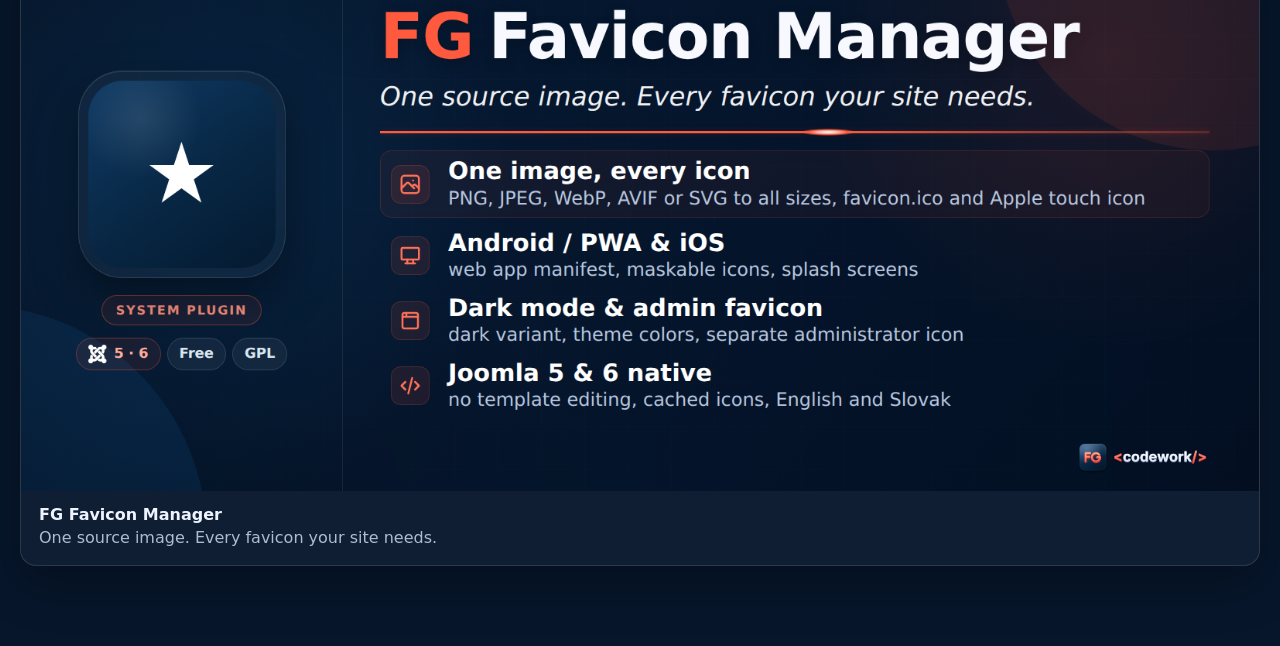
==== commit 42eeb5ee: "Render FG banner: all" ====
--- a/output/index.html
+++ b/output/index.html
@@ -29,6 +29,7 @@
 <article class="card"><img src="jed/fg-responsive-tables.png" alt="FG Responsive Tables"><div class="meta"><strong>FG Responsive Tables</strong><span>Table on desktop, cards on mobile.</span></div></article>
 <article class="card"><img src="jed/fg-backend-lang-switcher.png" alt="FG Backend LangSwitcher"><div class="meta"><strong>FG Backend LangSwitcher</strong><span>Switch your own admin language in one click.</span></div></article>
 <article class="card"><img src="jed/fg-system-report.png" alt="FG System Report"><div class="meta"><strong>FG System Report</strong><span>Audit your Joomla site: security score, updates, history.</span></div></article>
+<article class="card"><img src="jed/fg-favicon-manager.png" alt="FG Favicon Manager"><div class="meta"><strong>FG Favicon Manager</strong><span>One source image. Every favicon your site needs.</span></div></article>
 </div>
 
 </main></body></html>
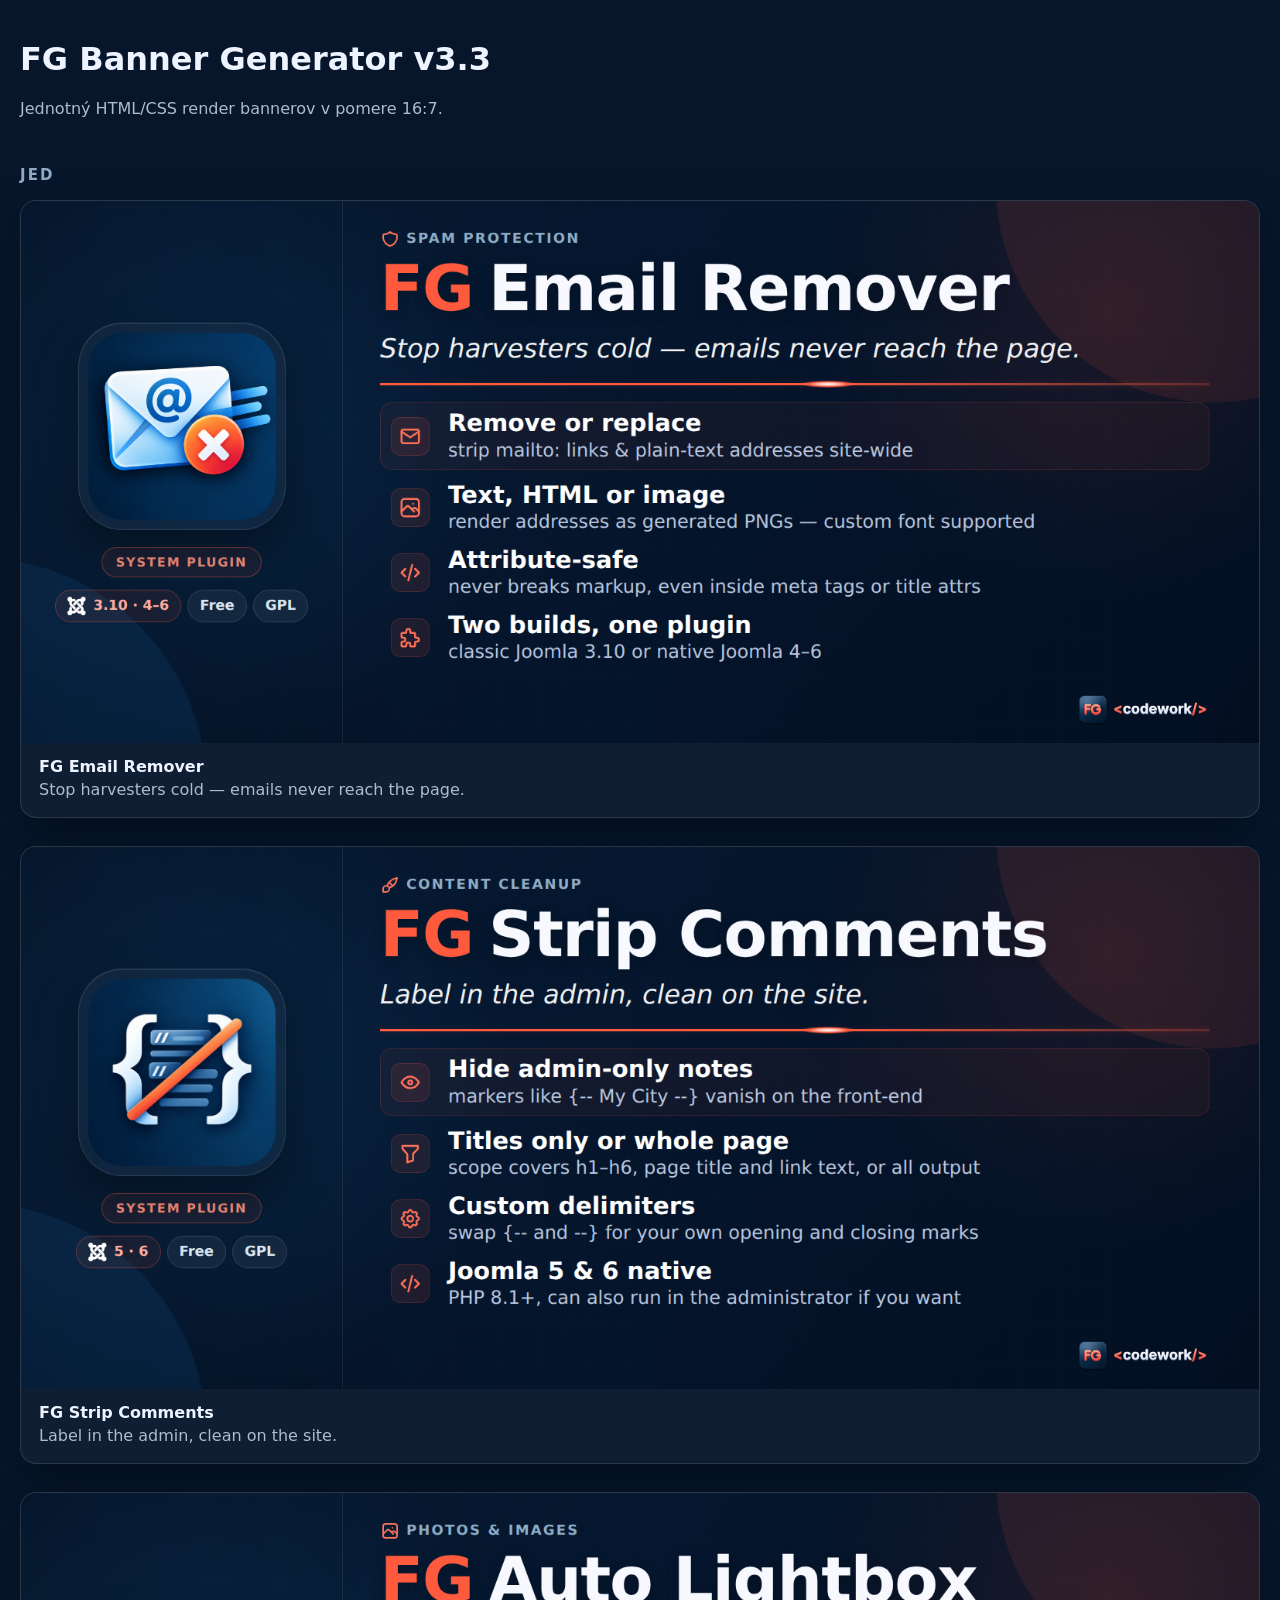
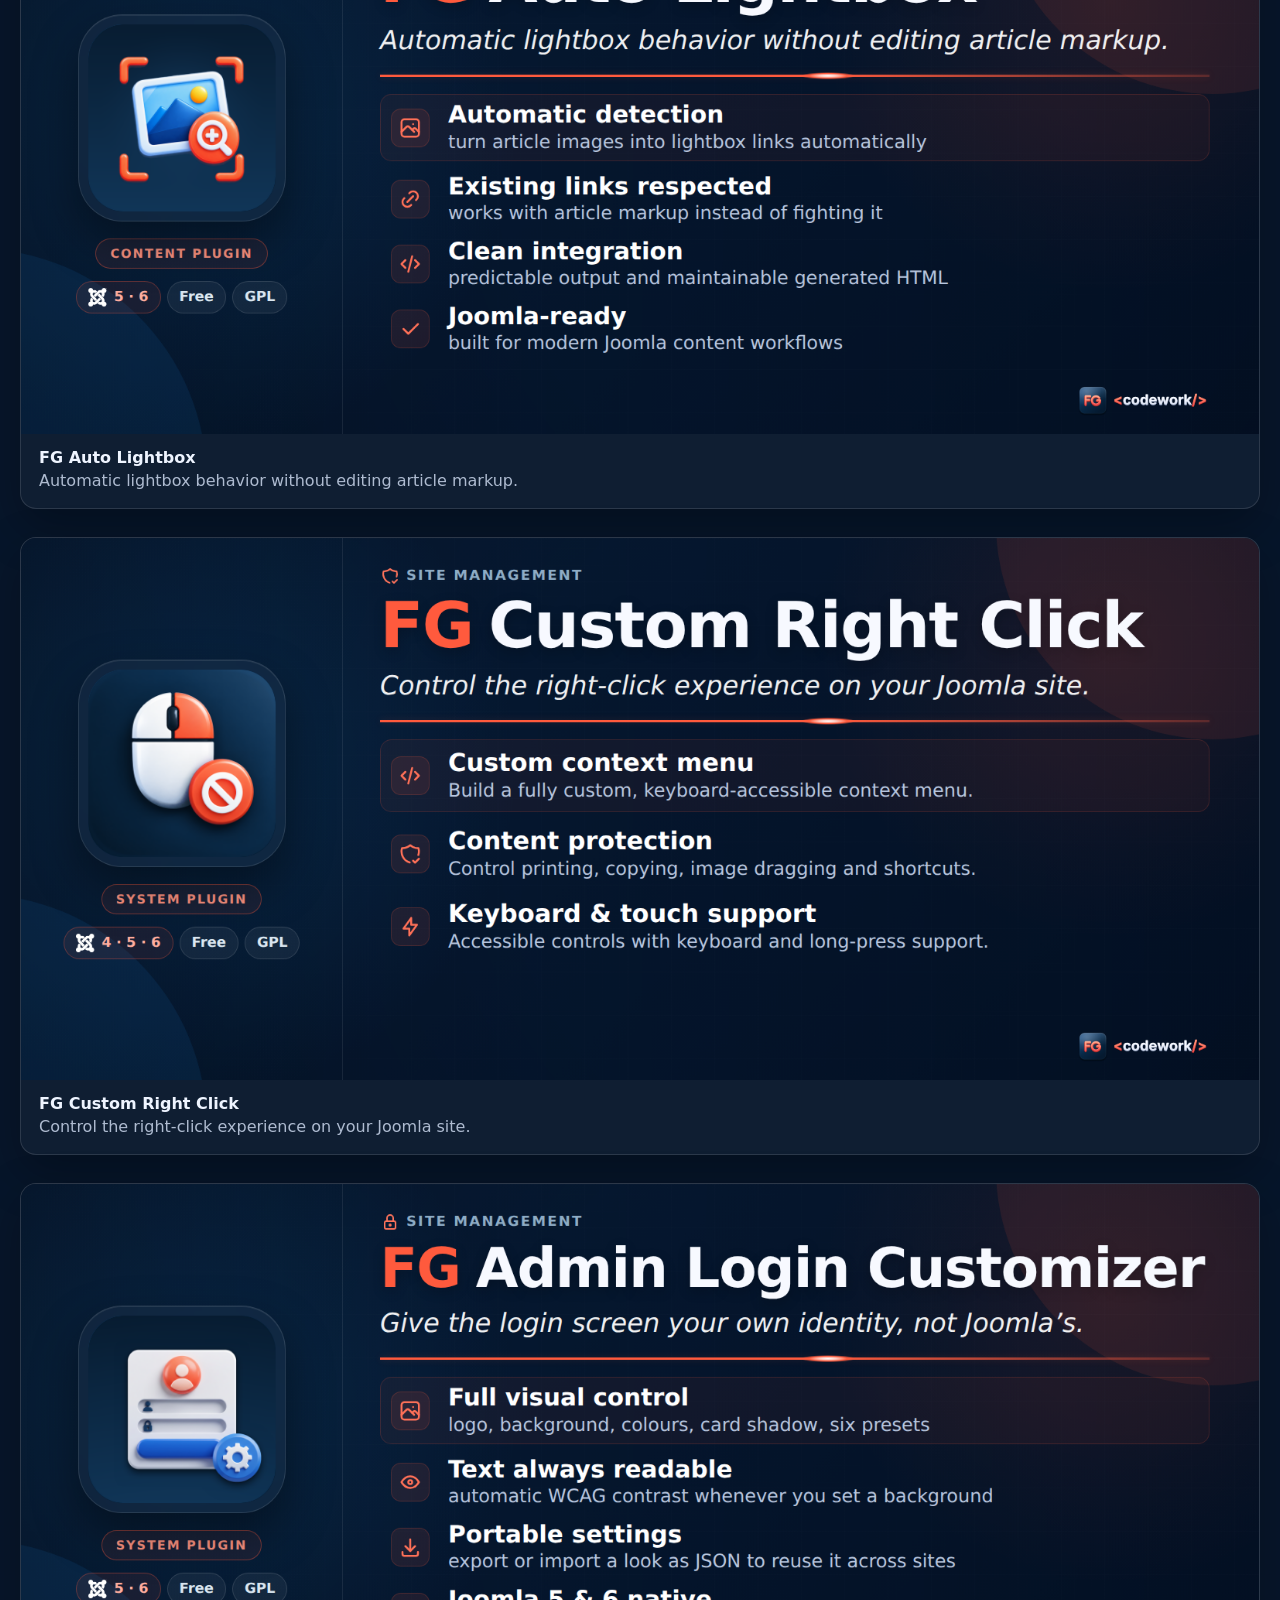
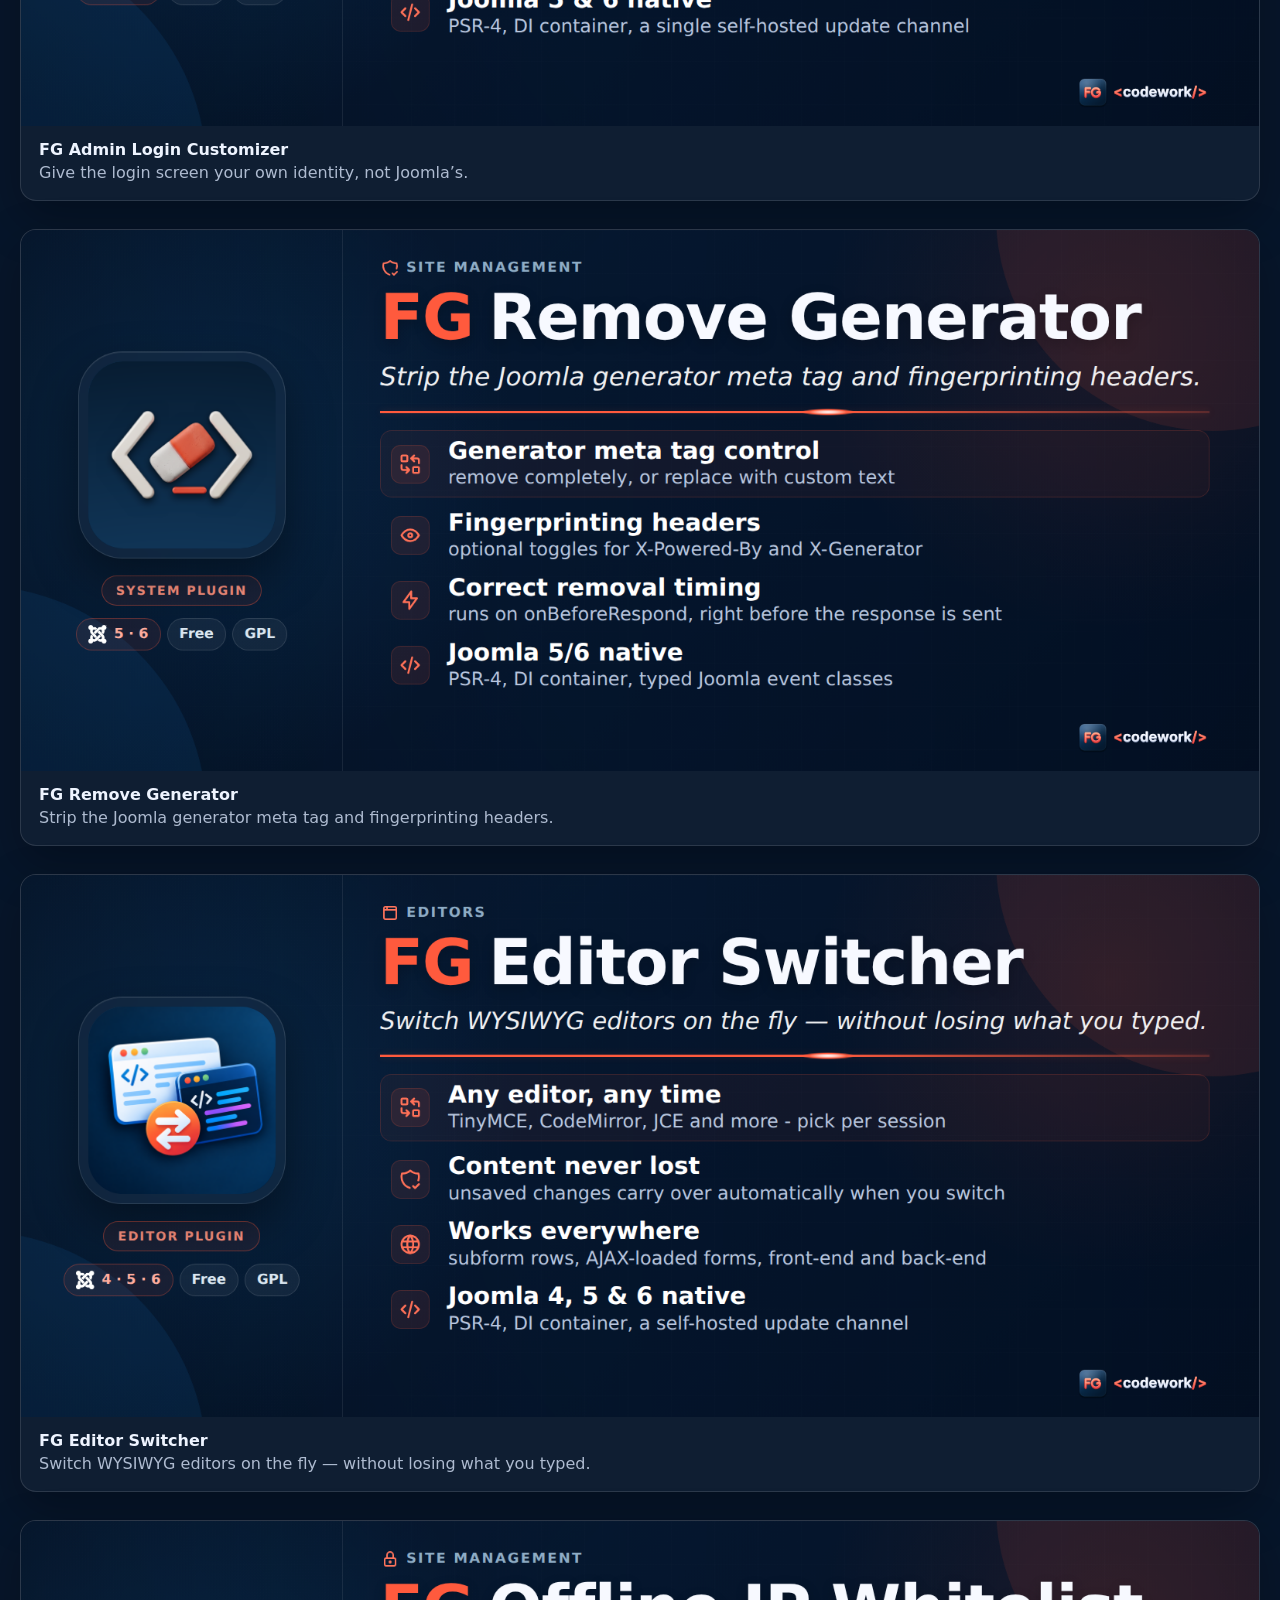
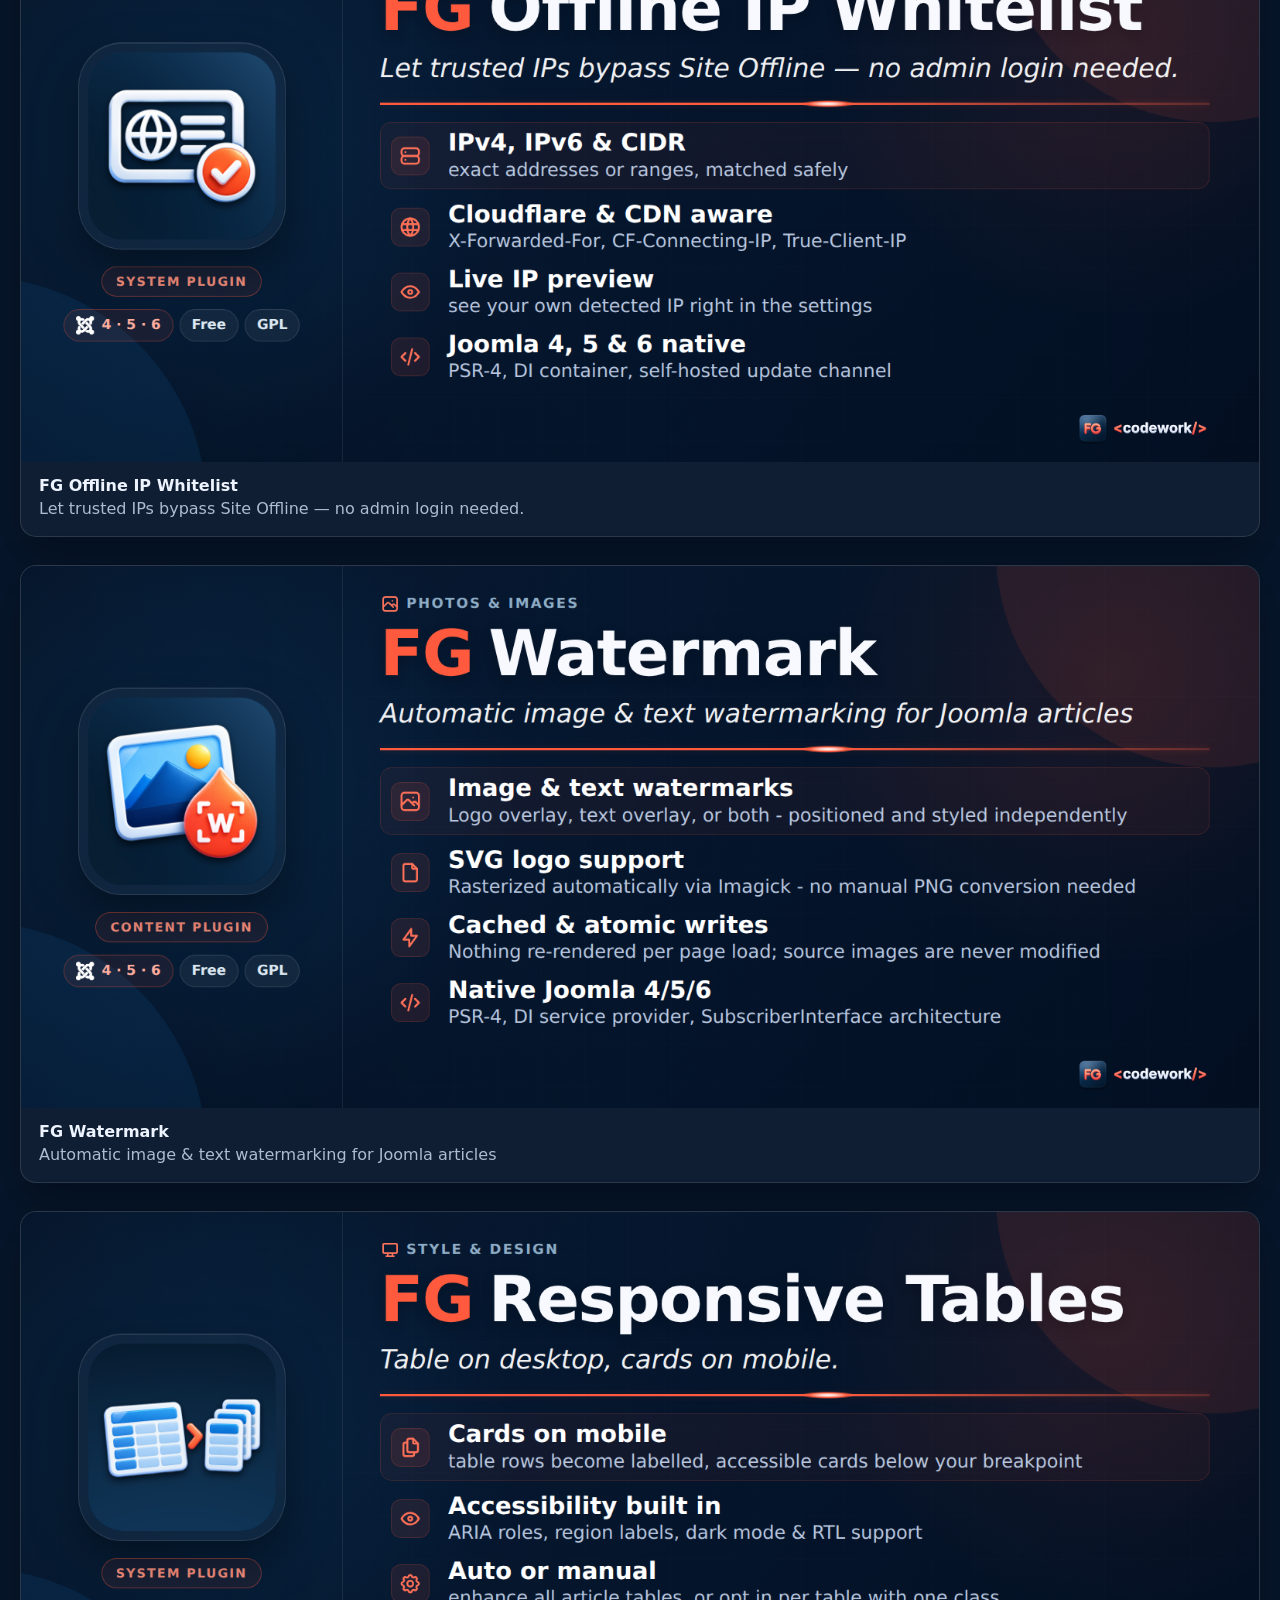
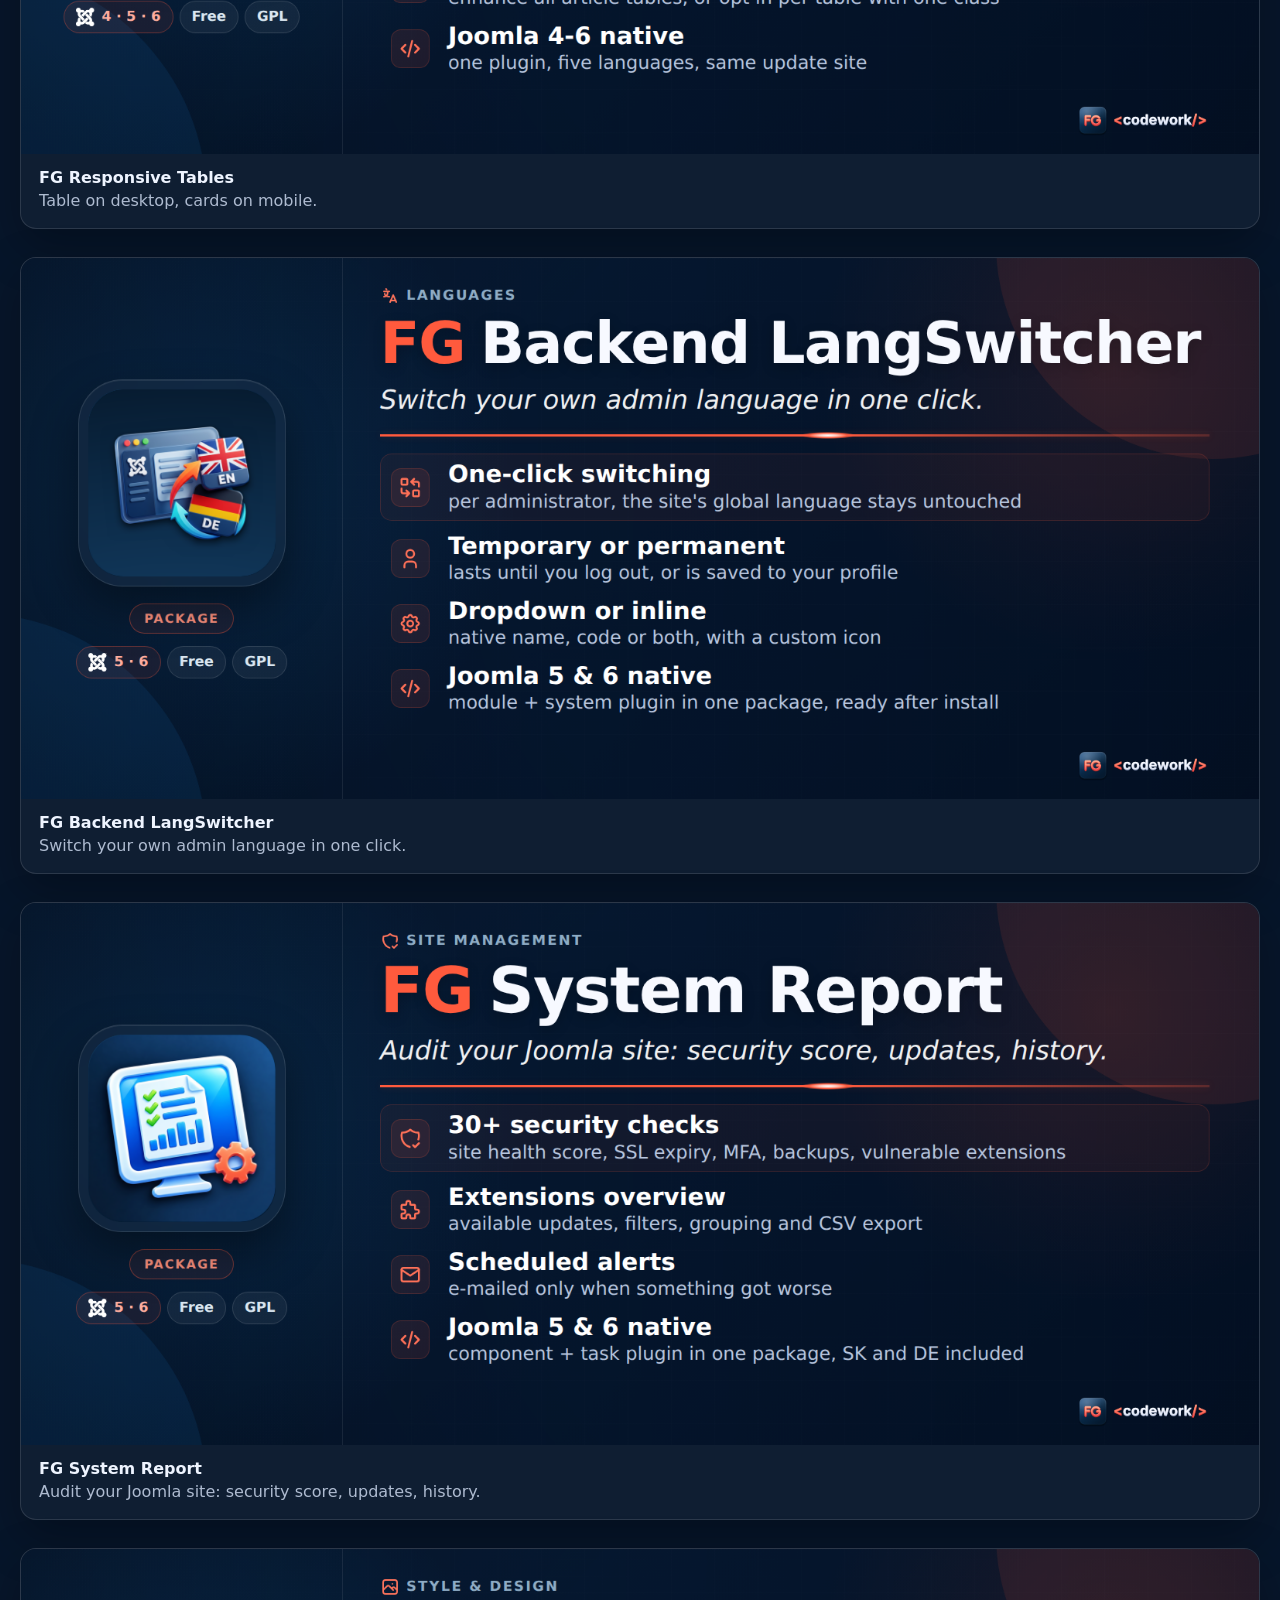
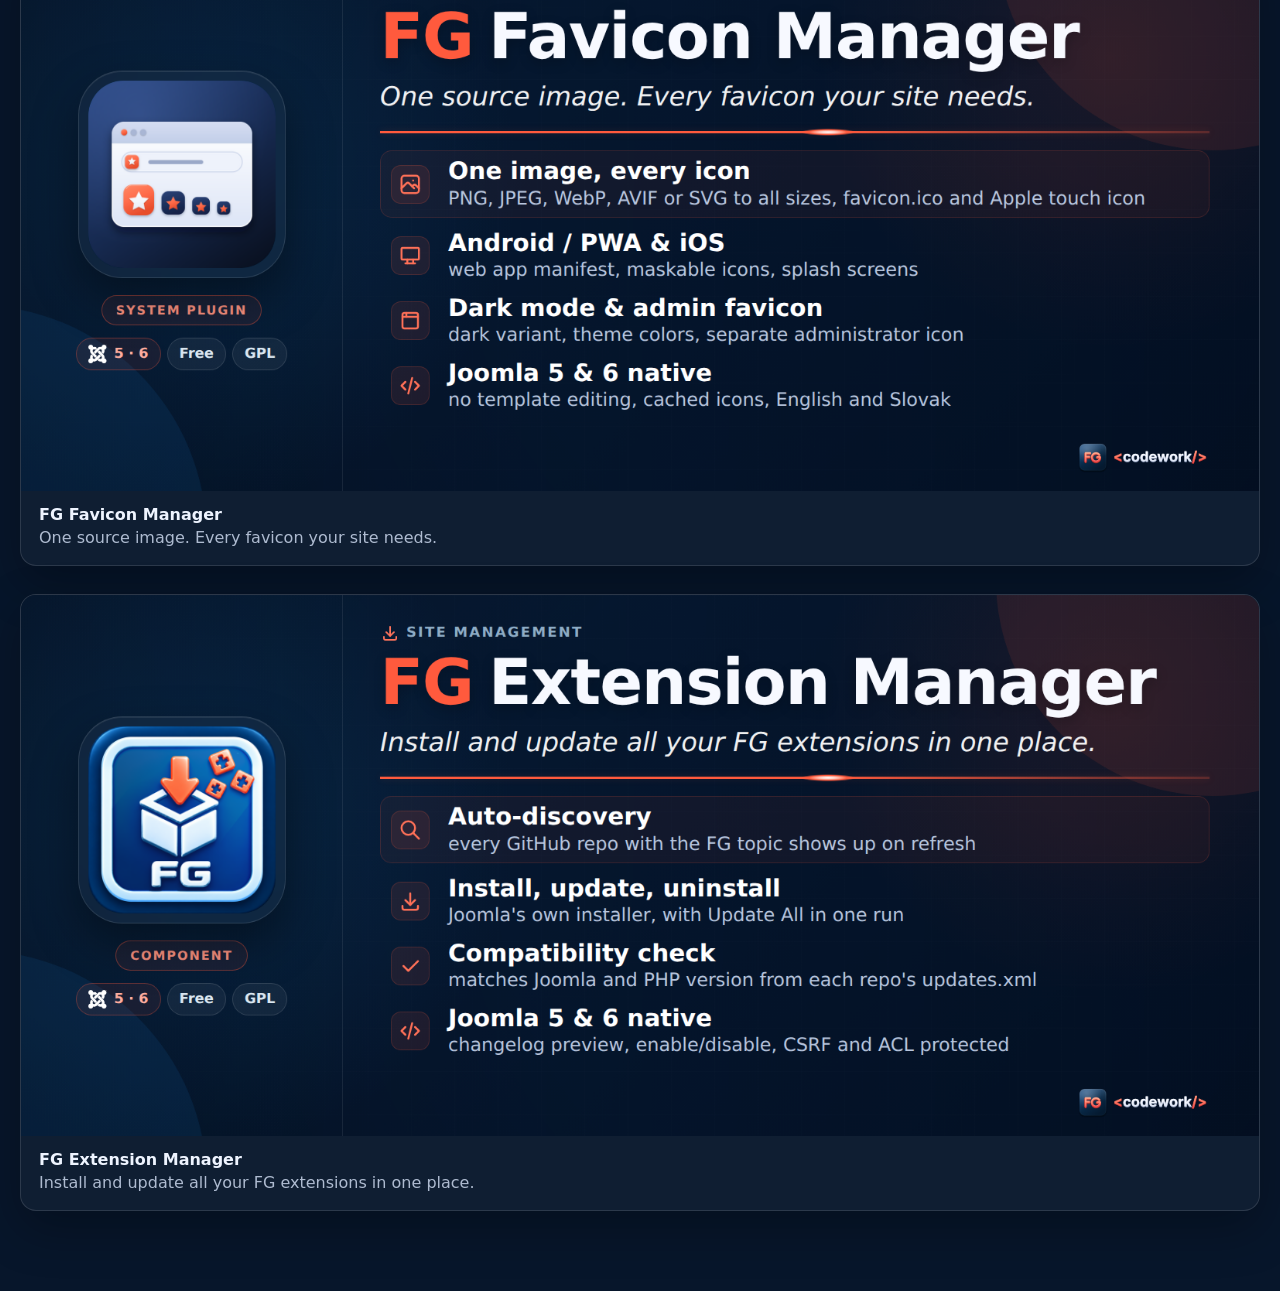
==== commit 623ed29d: "Render FG banner: all" ====
--- a/output/index.html
+++ b/output/index.html
@@ -30,6 +30,7 @@
 <article class="card"><img src="jed/fg-backend-lang-switcher.png" alt="FG Backend LangSwitcher"><div class="meta"><strong>FG Backend LangSwitcher</strong><span>Switch your own admin language in one click.</span></div></article>
 <article class="card"><img src="jed/fg-system-report.png" alt="FG System Report"><div class="meta"><strong>FG System Report</strong><span>Audit your Joomla site: security score, updates, history.</span></div></article>
 <article class="card"><img src="jed/fg-favicon-manager.png" alt="FG Favicon Manager"><div class="meta"><strong>FG Favicon Manager</strong><span>One source image. Every favicon your site needs.</span></div></article>
+<article class="card"><img src="jed/fg-extension-manager.png" alt="FG Extension Manager"><div class="meta"><strong>FG Extension Manager</strong><span>Install and update all your FG extensions in one place.</span></div></article>
 </div>
 
 </main></body></html>
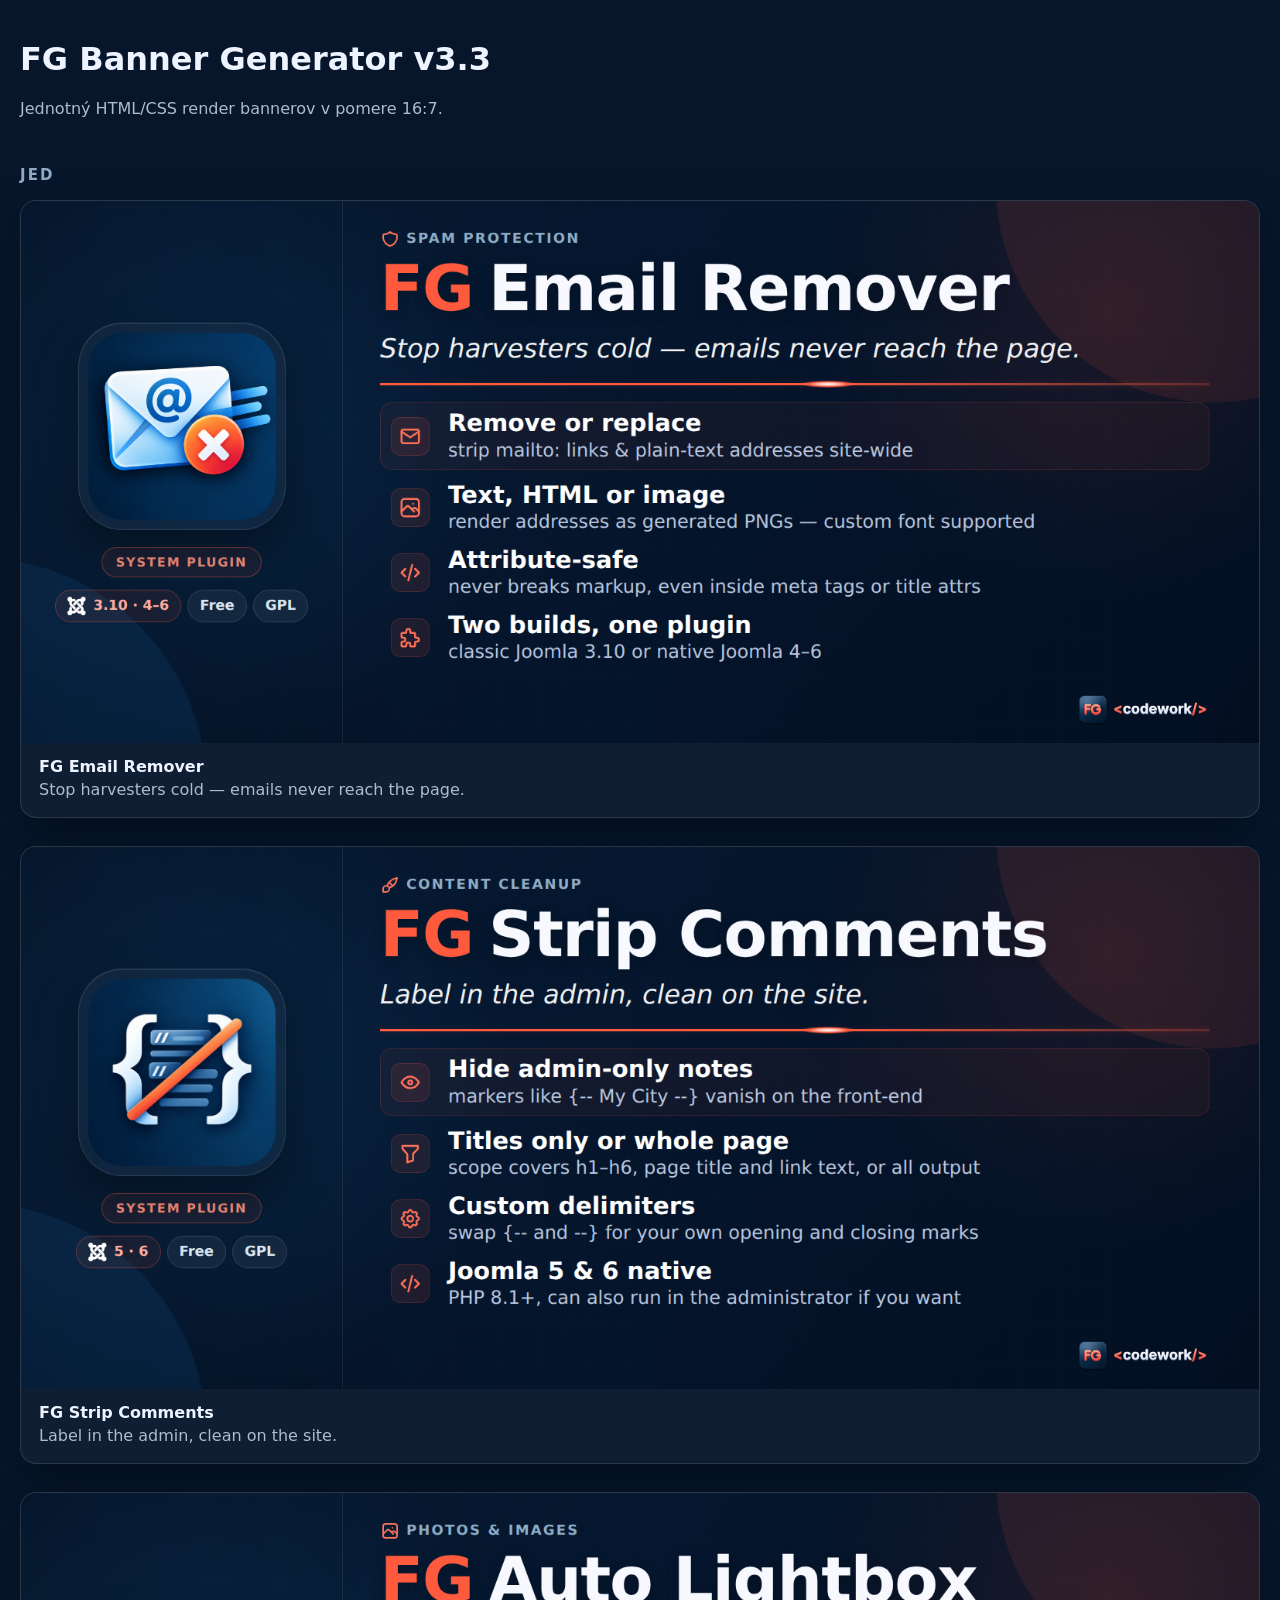
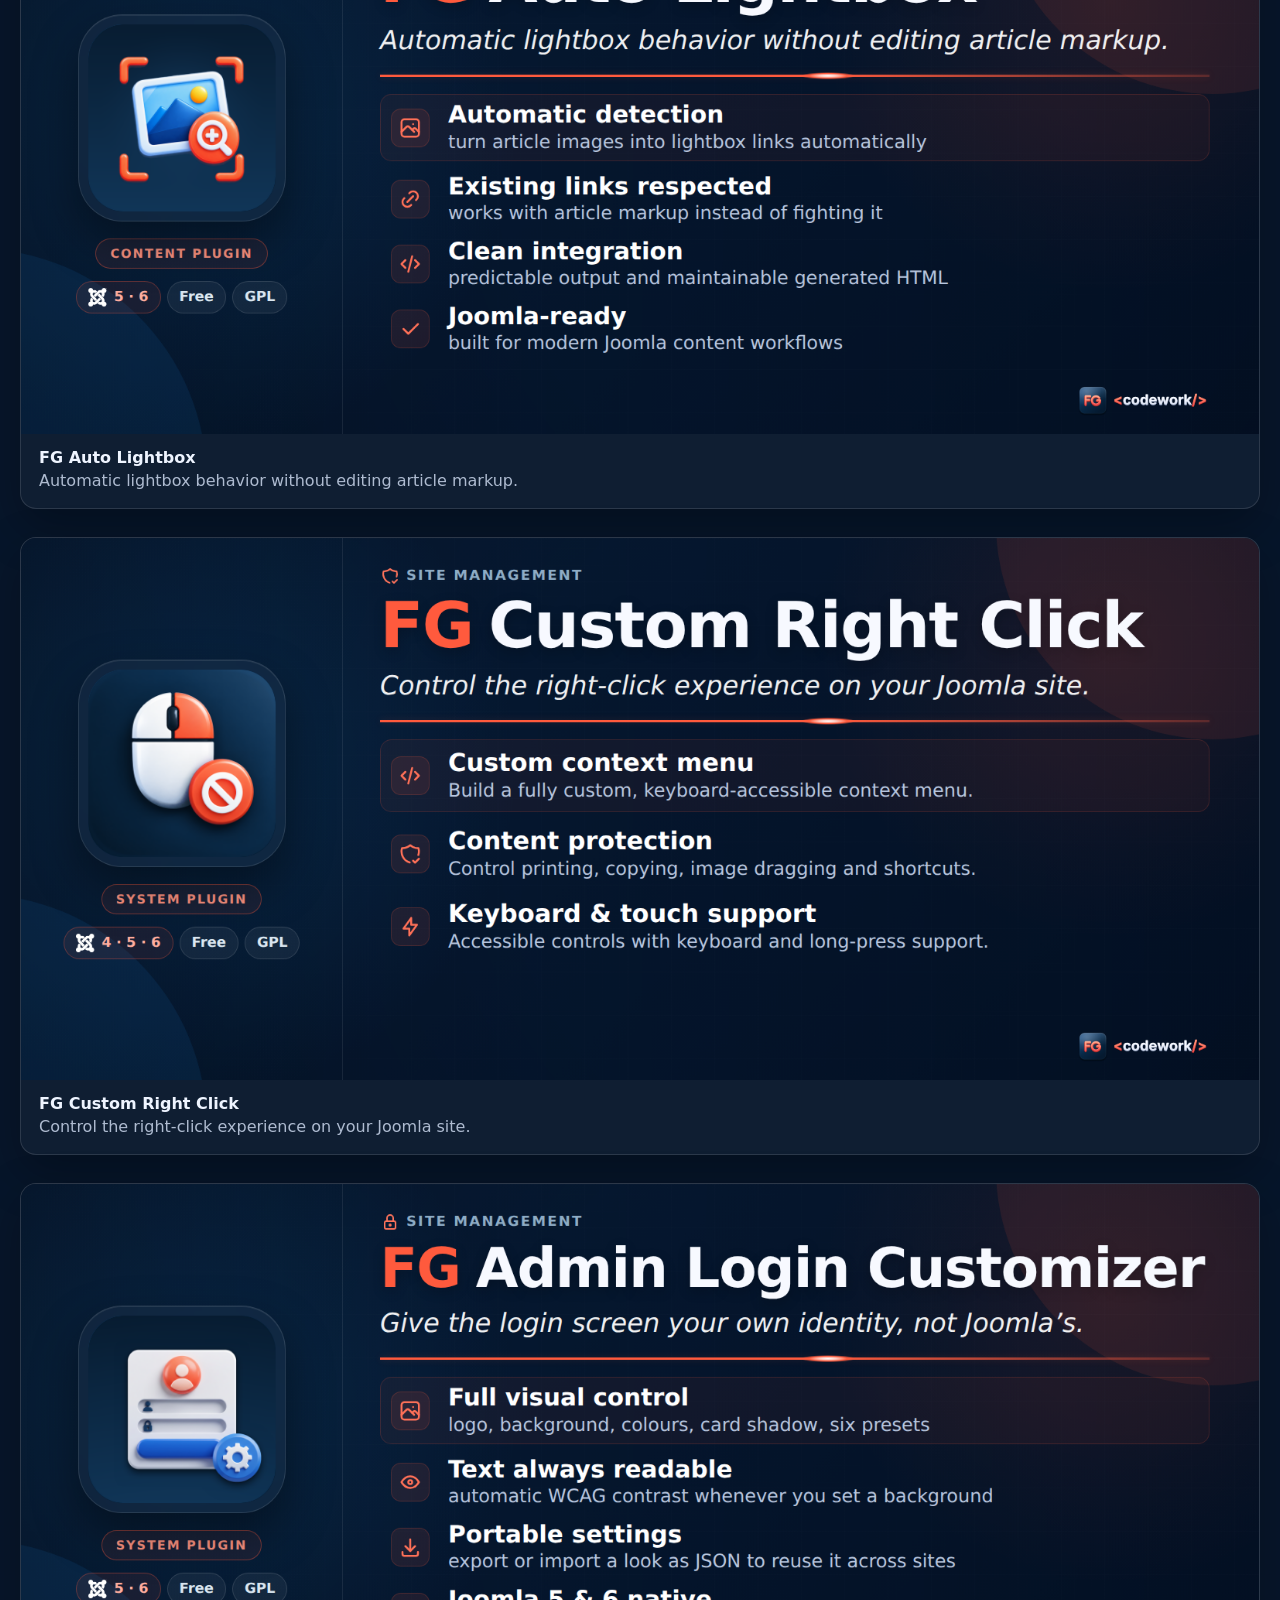
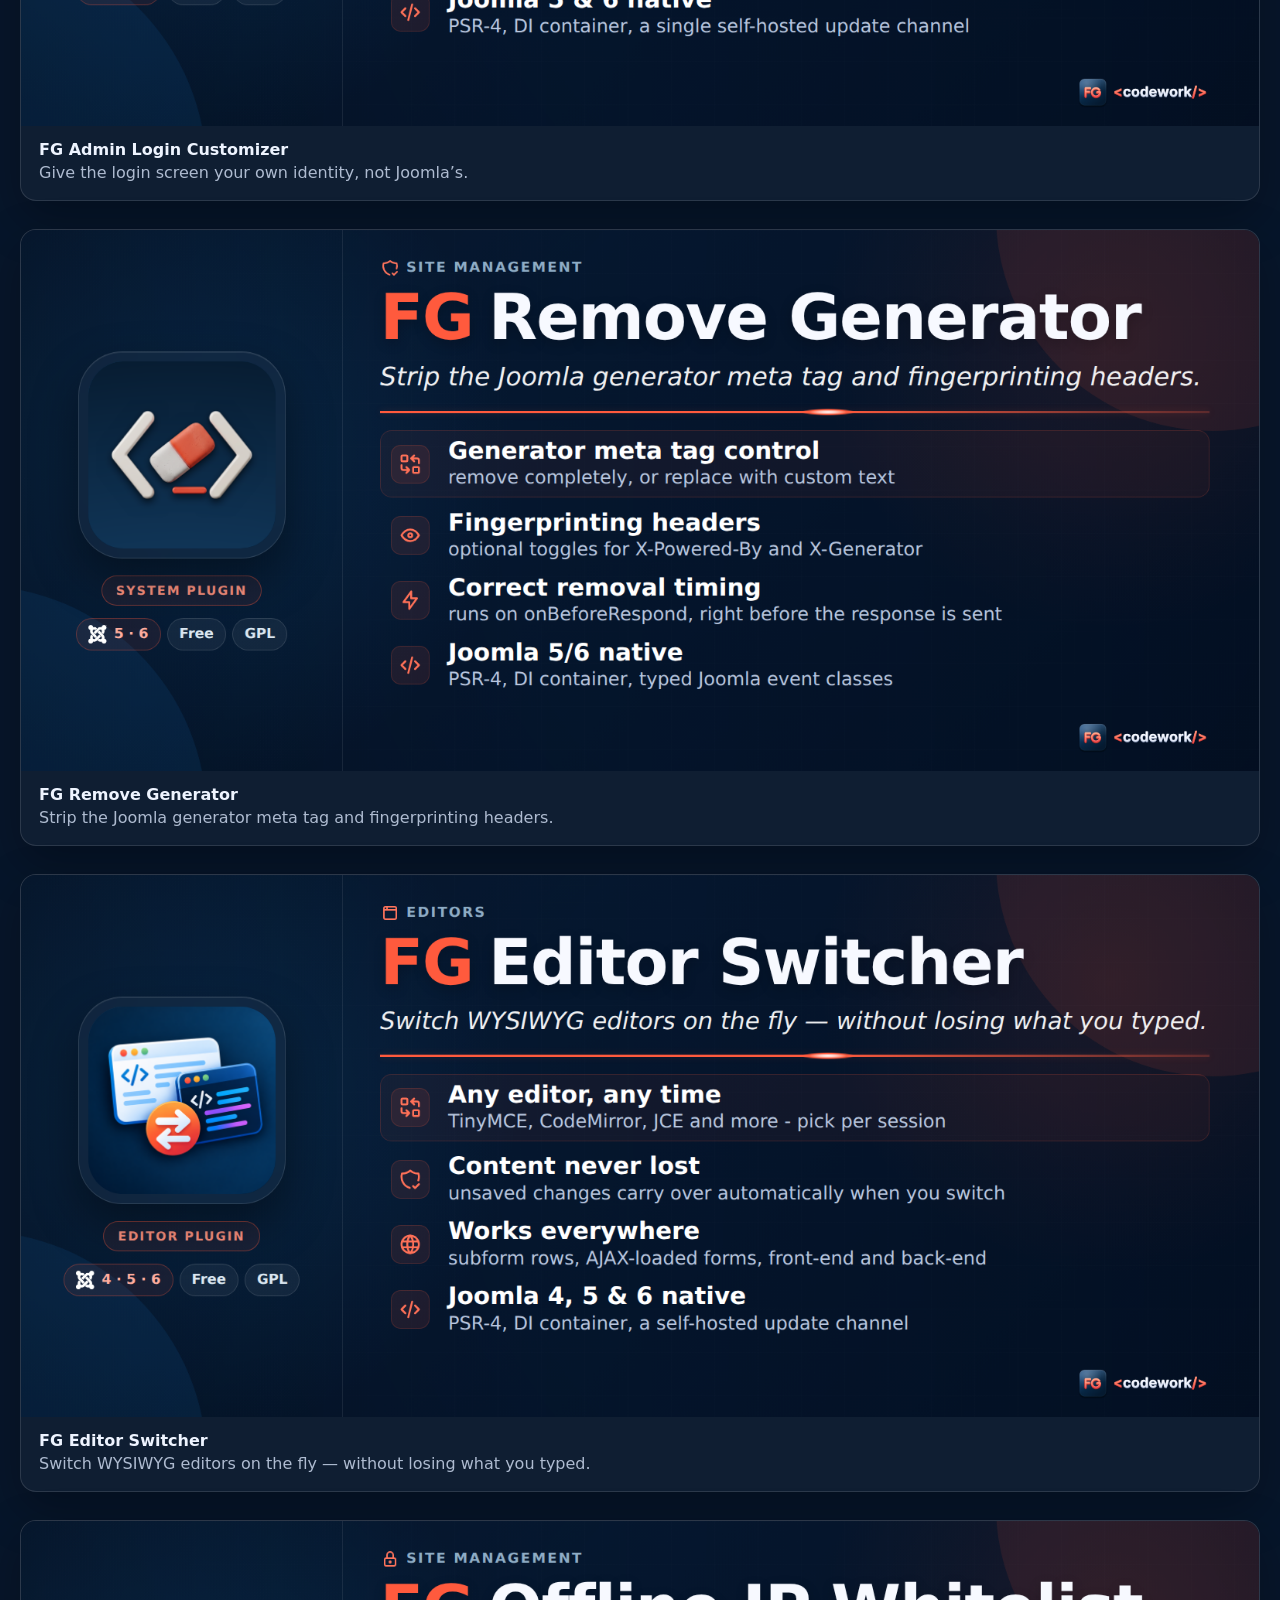
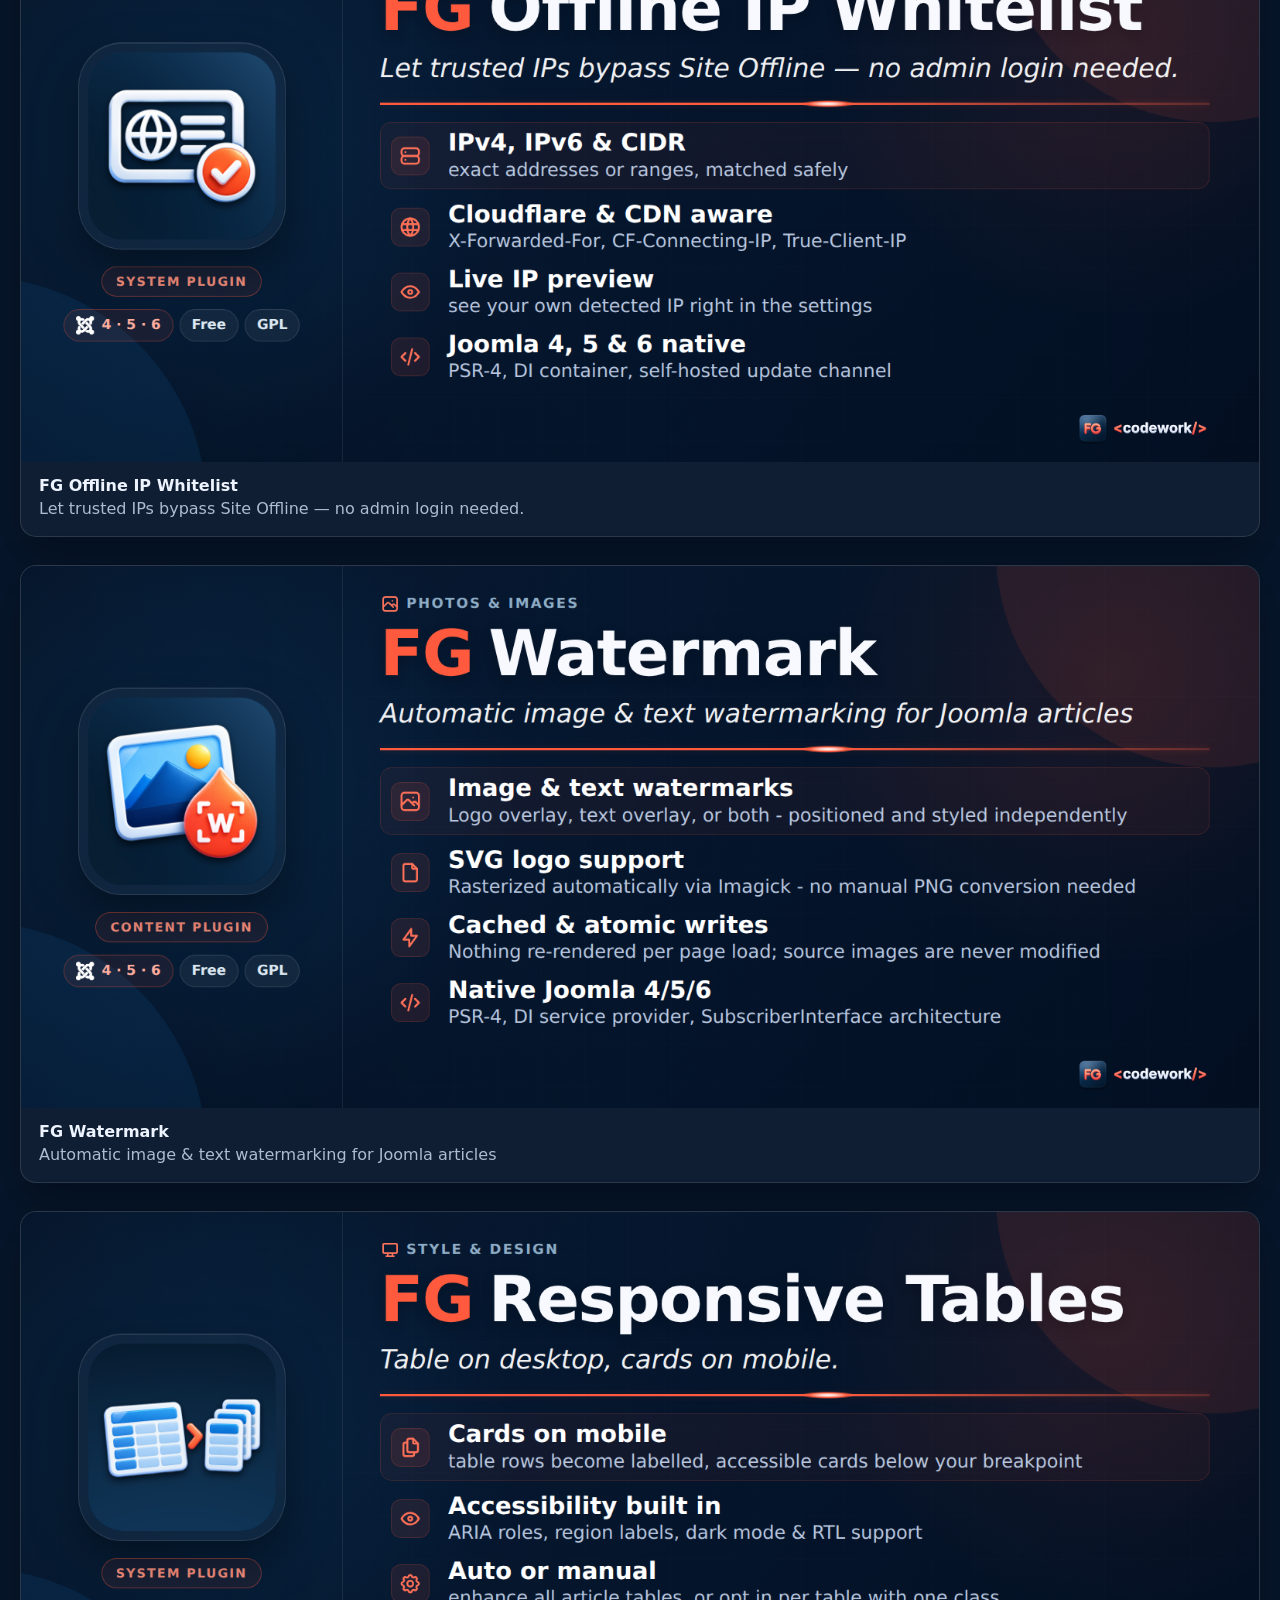
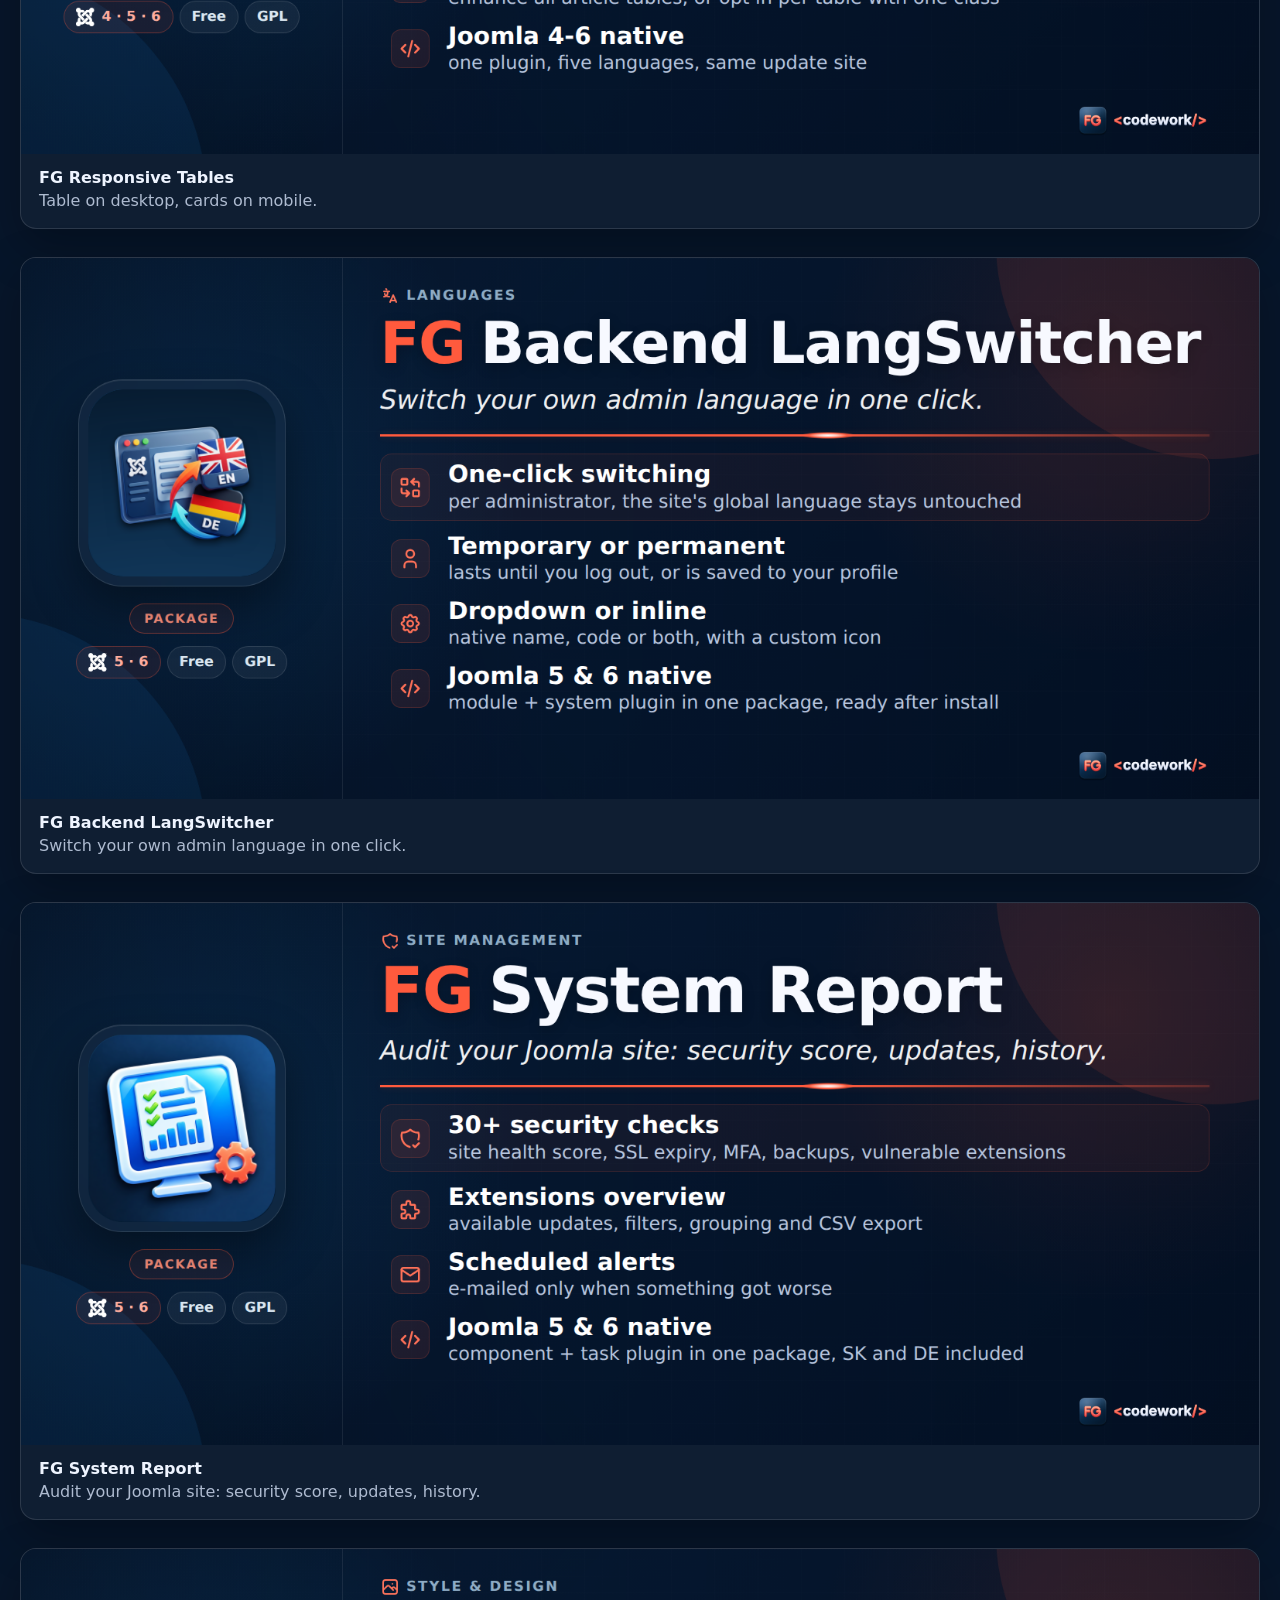
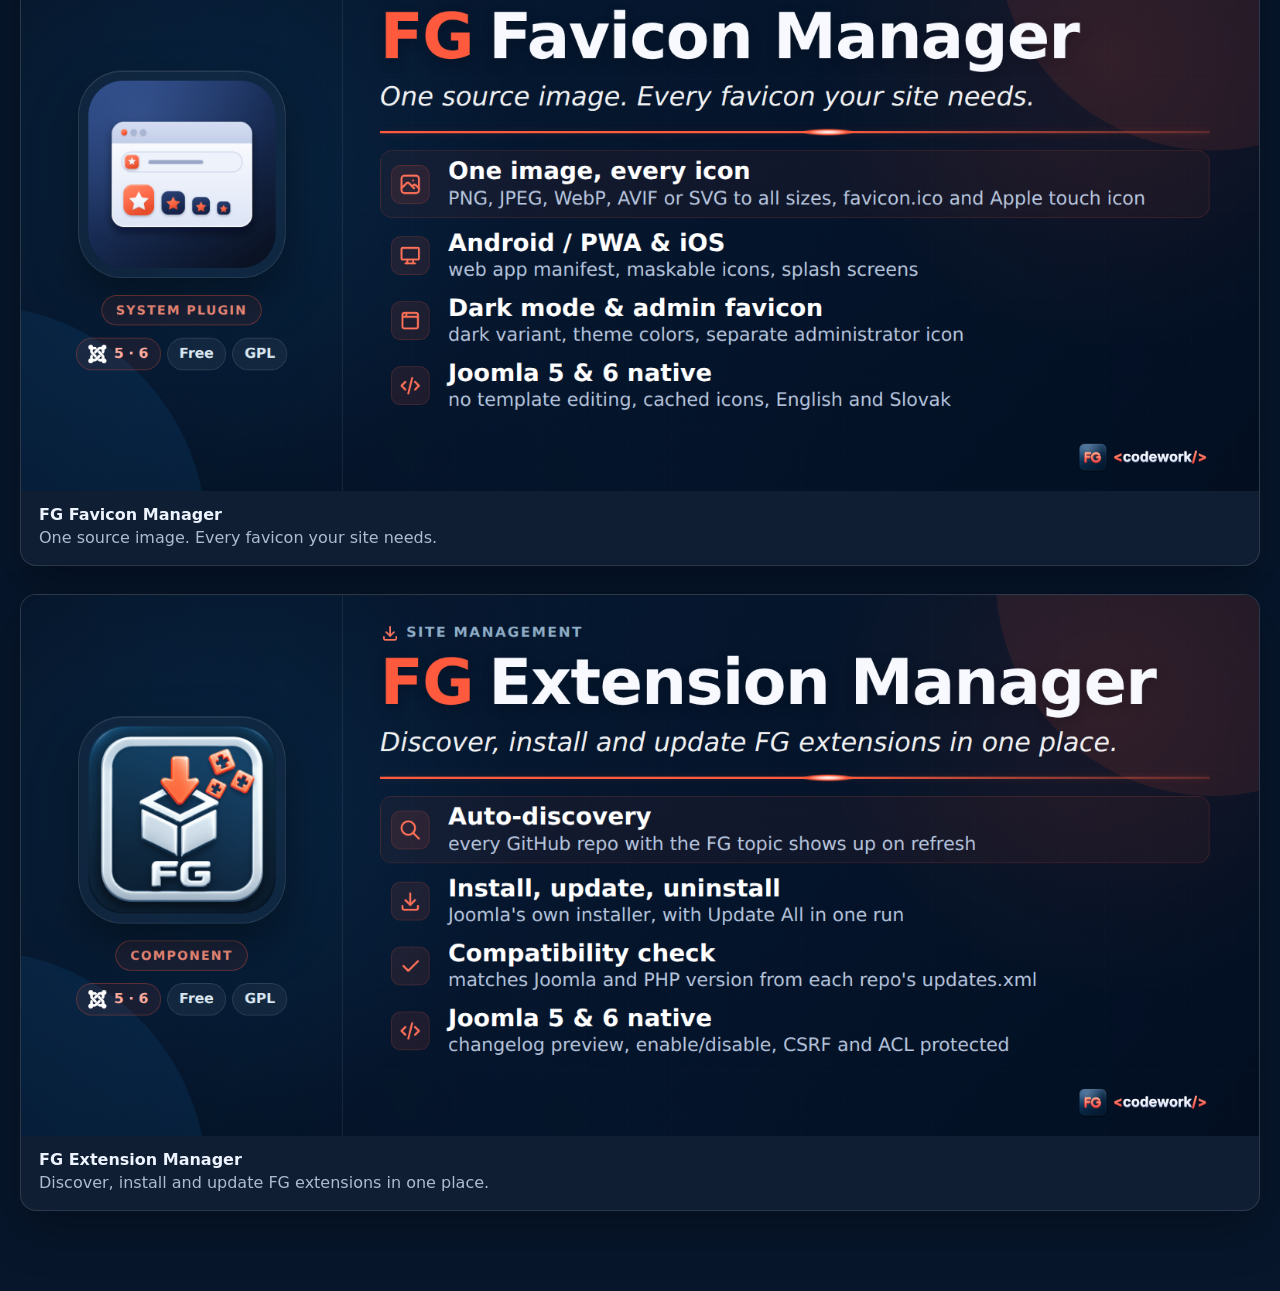
==== commit 786655b5: "Render FG banner: all" ====
--- a/output/index.html
+++ b/output/index.html
@@ -30,7 +30,7 @@
 <article class="card"><img src="jed/fg-backend-lang-switcher.png" alt="FG Backend LangSwitcher"><div class="meta"><strong>FG Backend LangSwitcher</strong><span>Switch your own admin language in one click.</span></div></article>
 <article class="card"><img src="jed/fg-system-report.png" alt="FG System Report"><div class="meta"><strong>FG System Report</strong><span>Audit your Joomla site: security score, updates, history.</span></div></article>
 <article class="card"><img src="jed/fg-favicon-manager.png" alt="FG Favicon Manager"><div class="meta"><strong>FG Favicon Manager</strong><span>One source image. Every favicon your site needs.</span></div></article>
-<article class="card"><img src="jed/fg-extension-manager.png" alt="FG Extension Manager"><div class="meta"><strong>FG Extension Manager</strong><span>Install and update all your FG extensions in one place.</span></div></article>
+<article class="card"><img src="jed/fg-extension-manager.png" alt="FG Extension Manager"><div class="meta"><strong>FG Extension Manager</strong><span>Discover, install and update FG extensions in one place.</span></div></article>
 </div>
 
 </main></body></html>
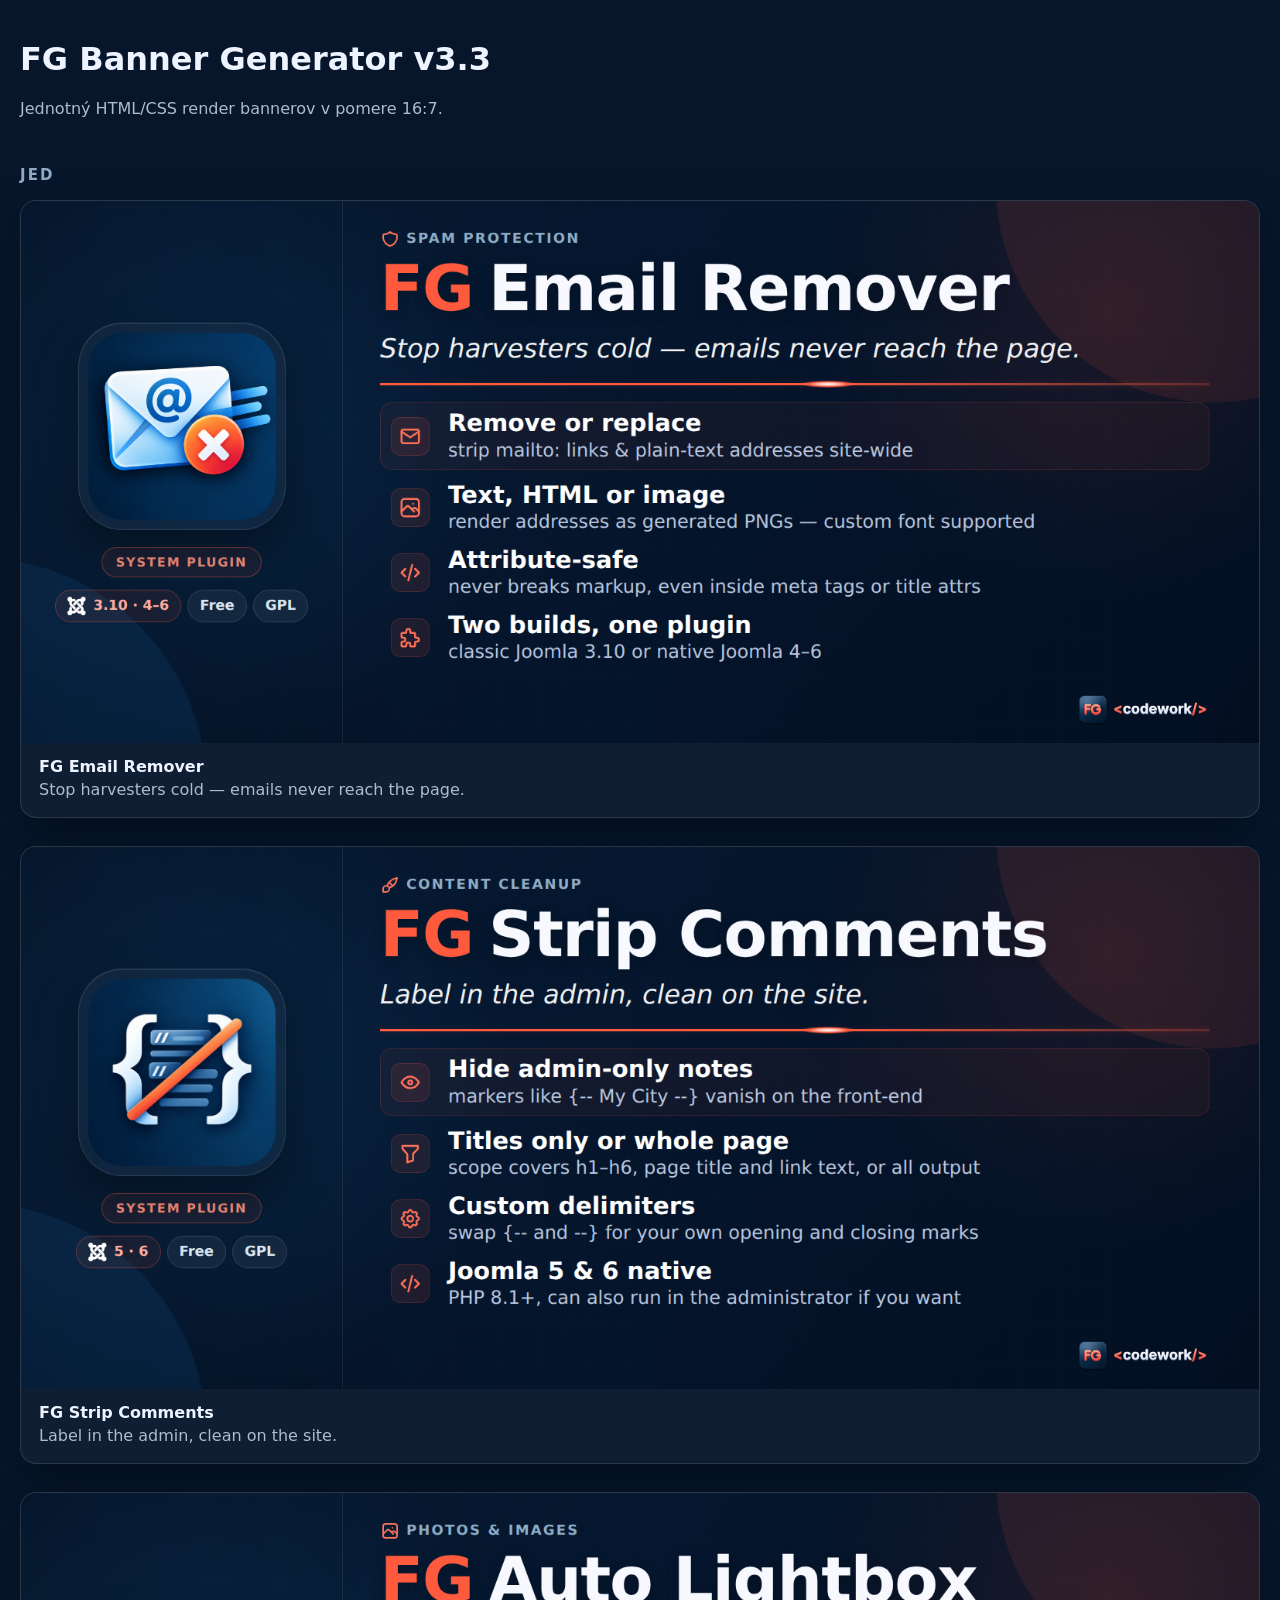
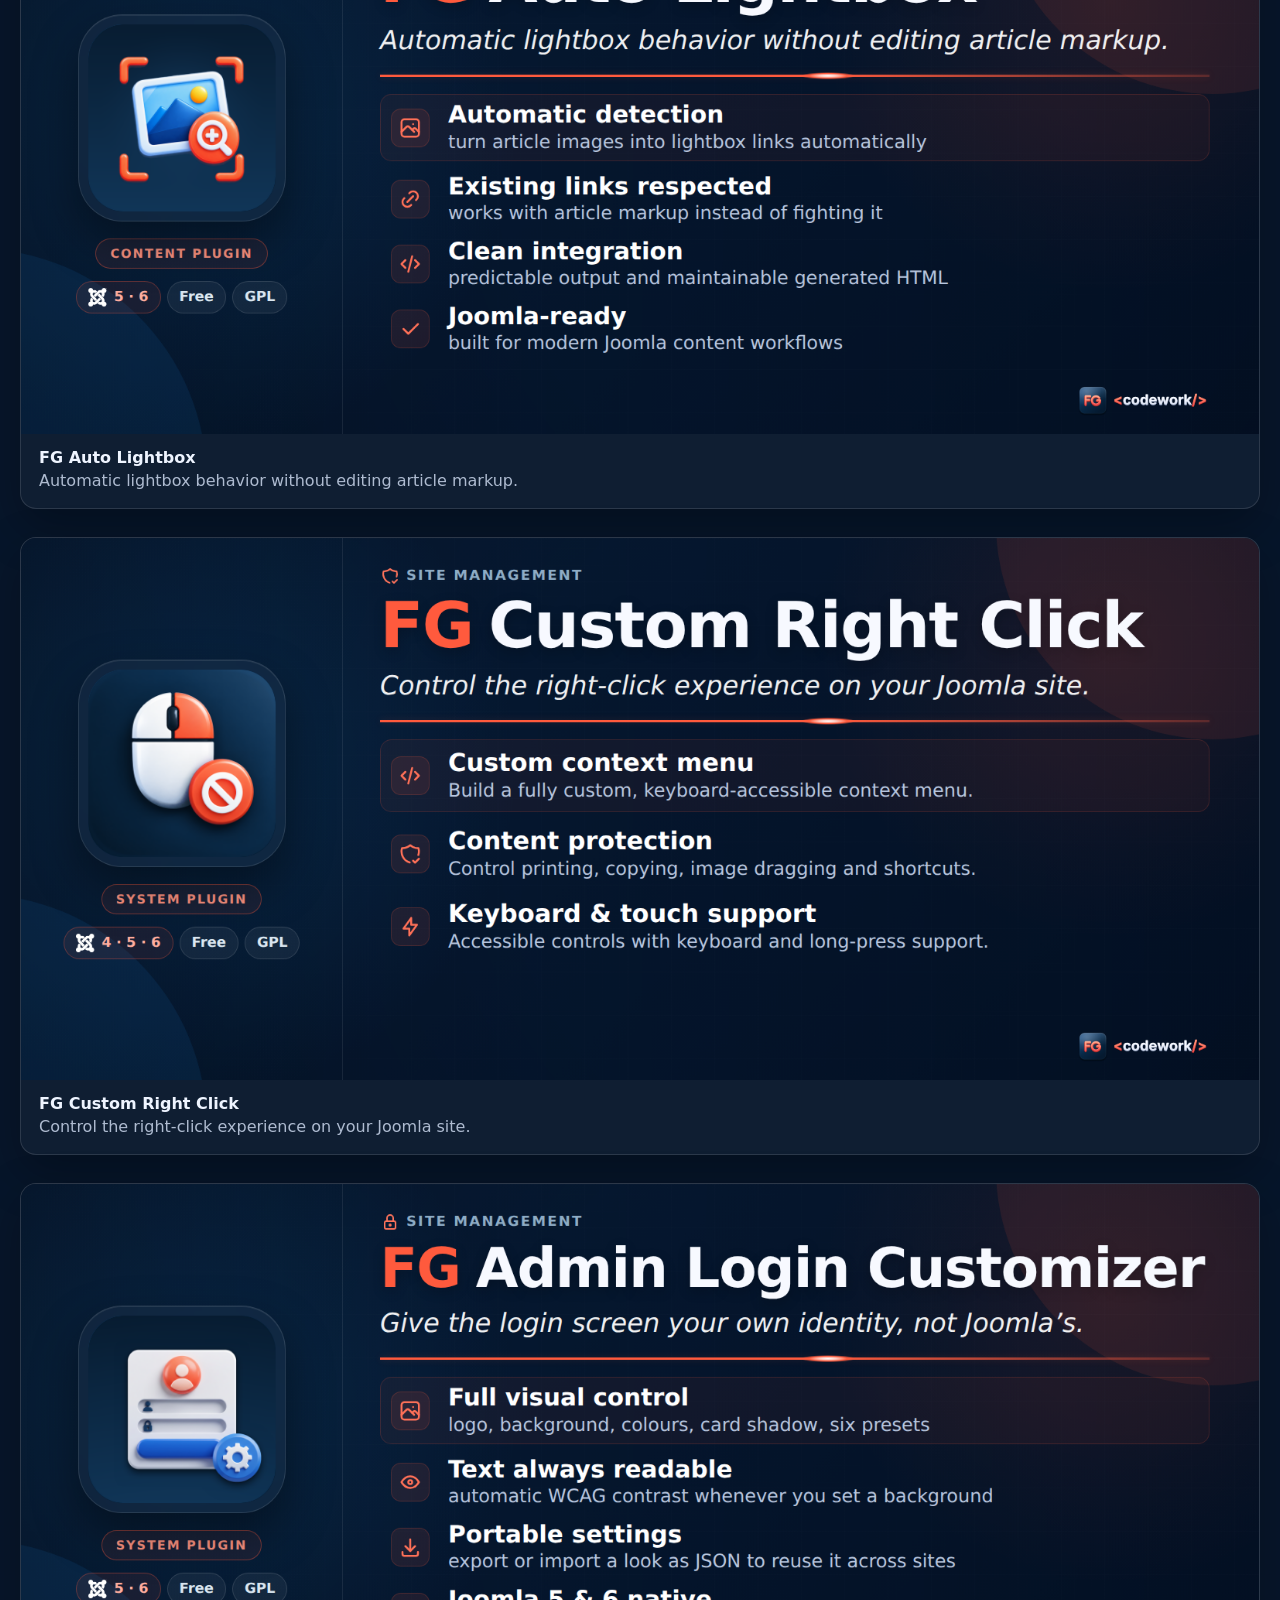
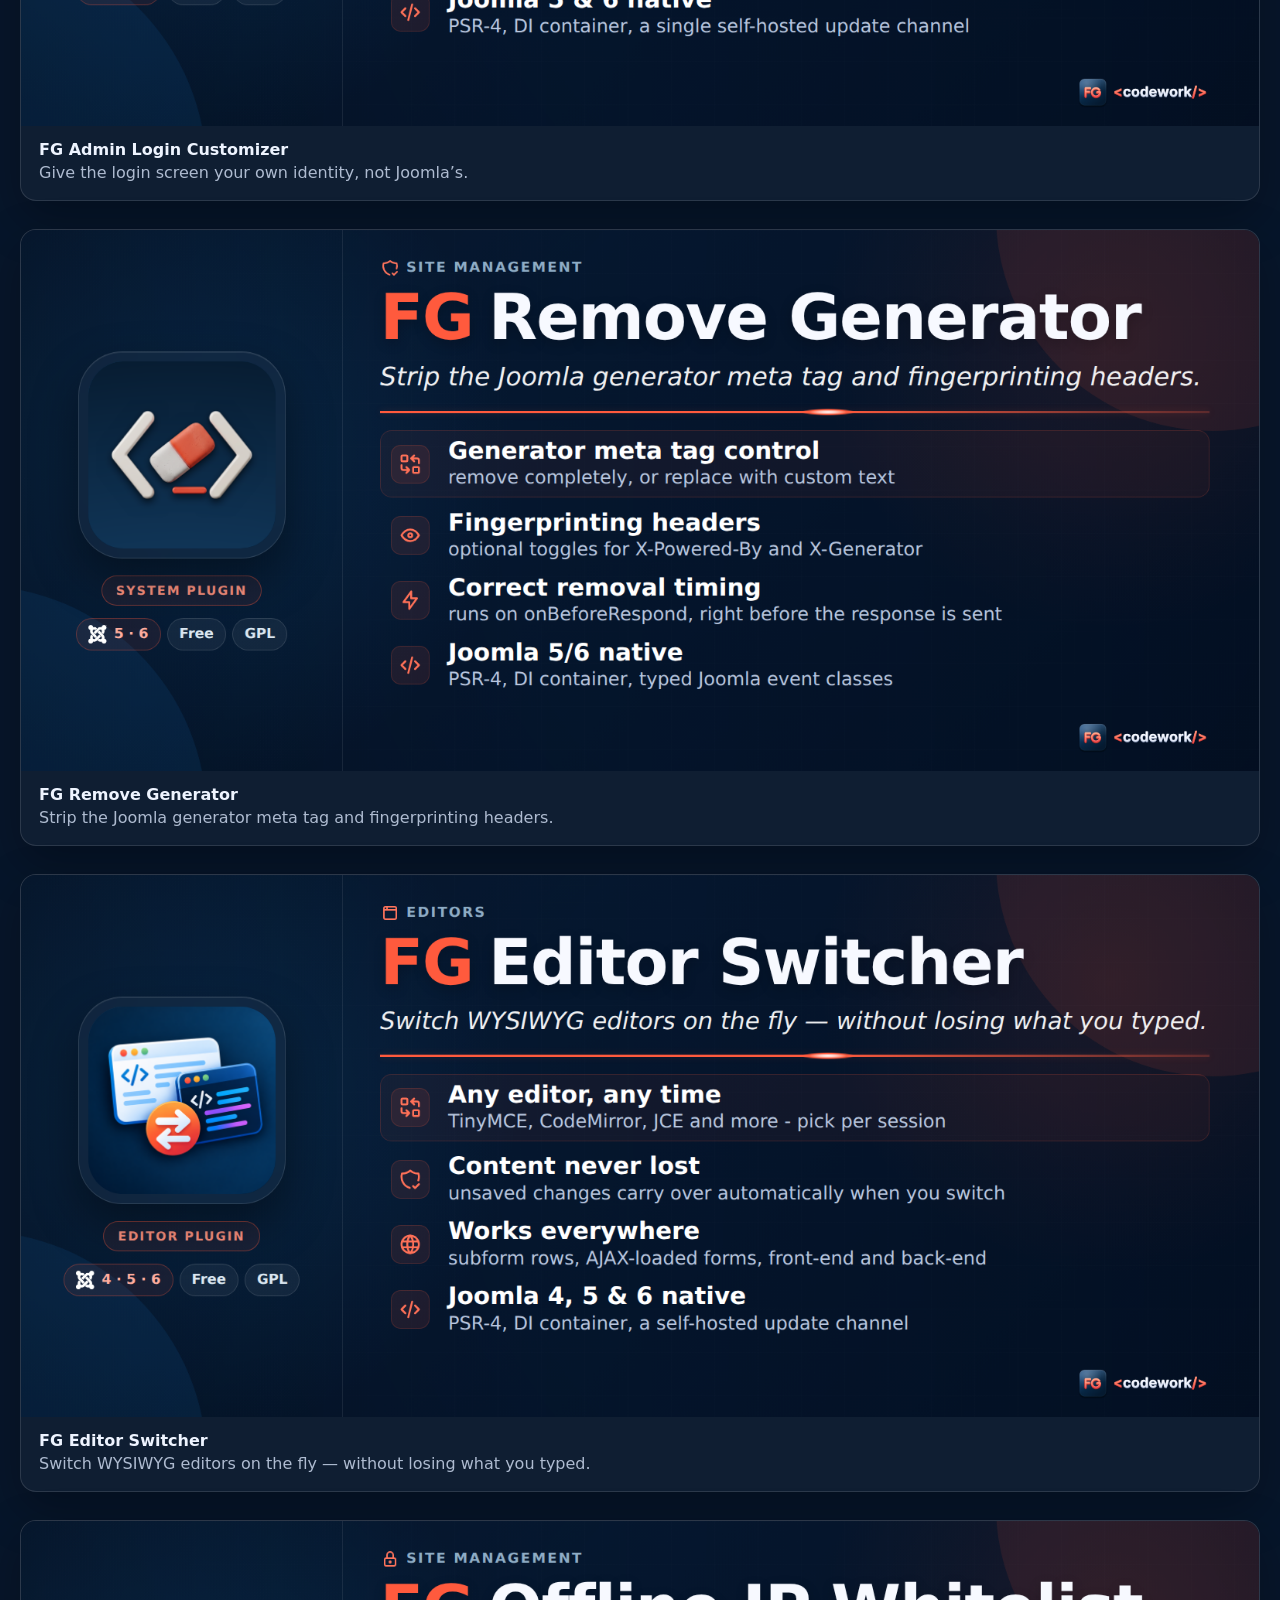
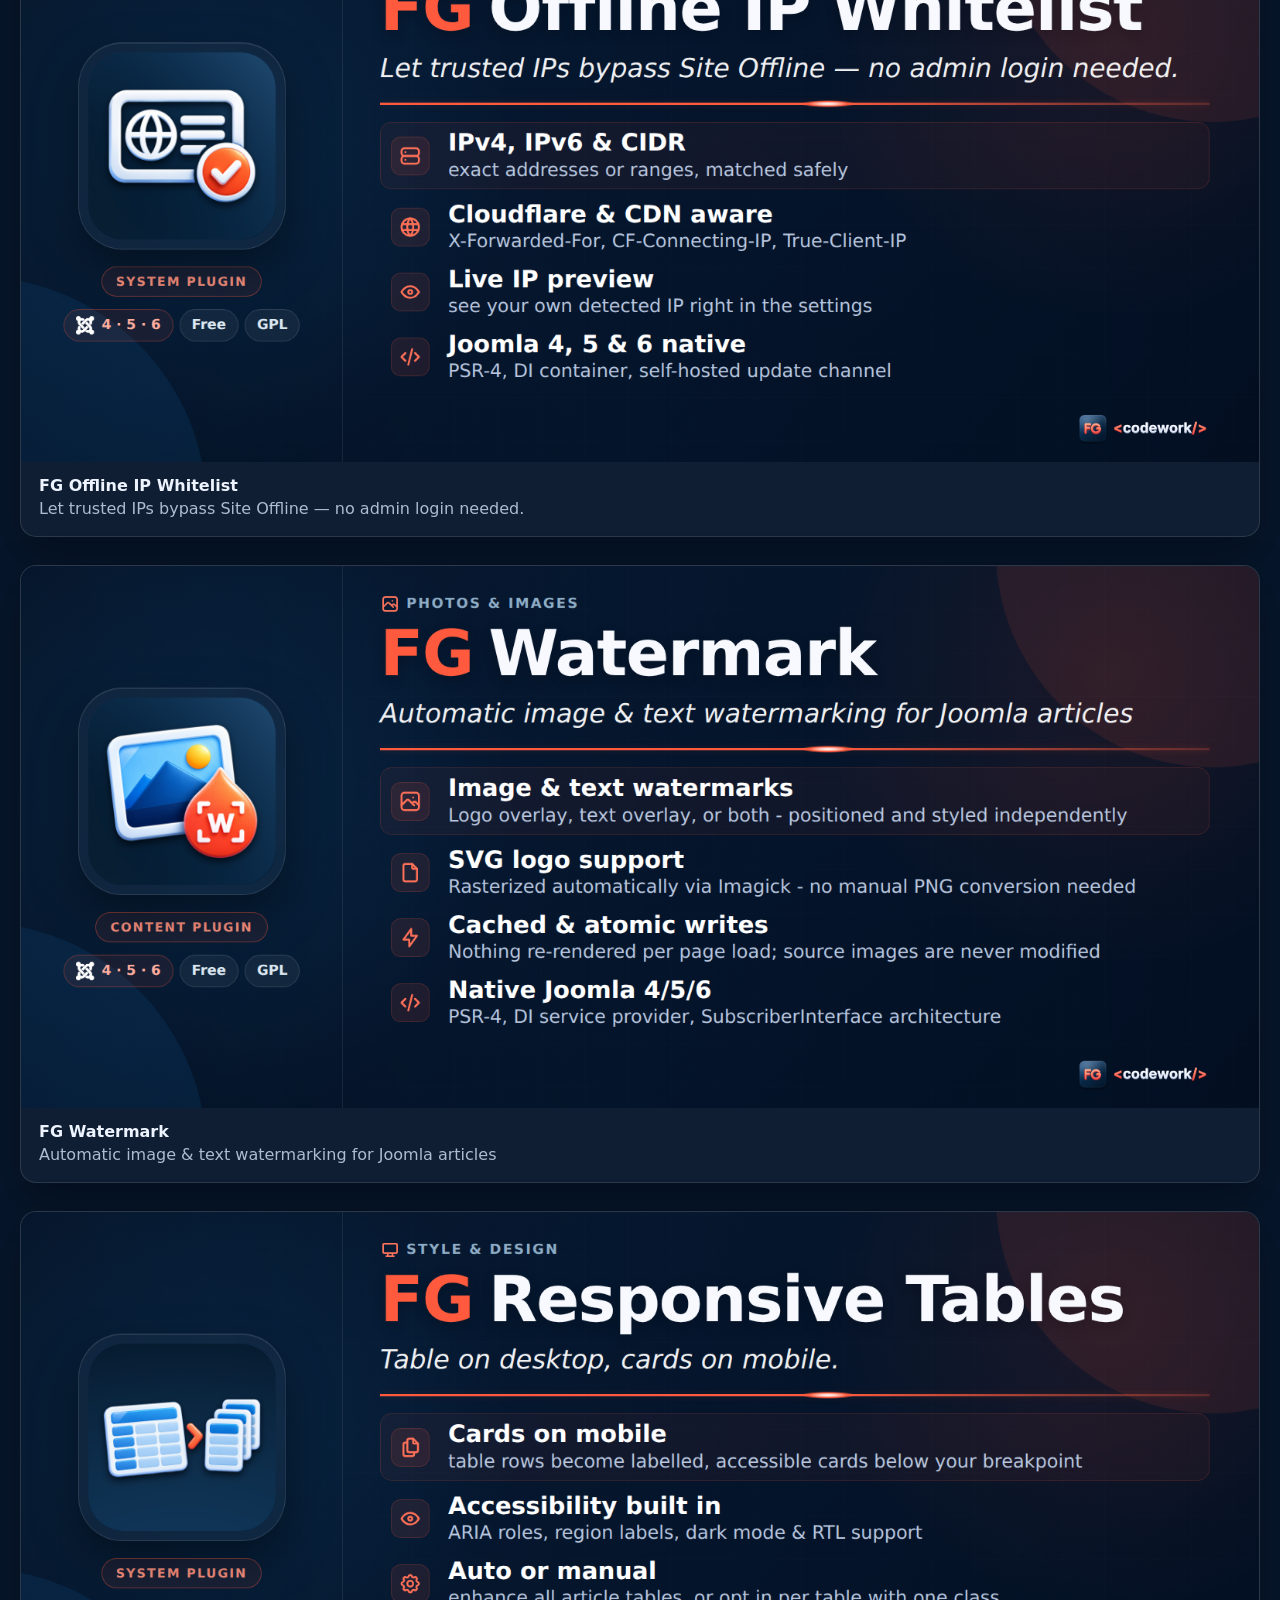
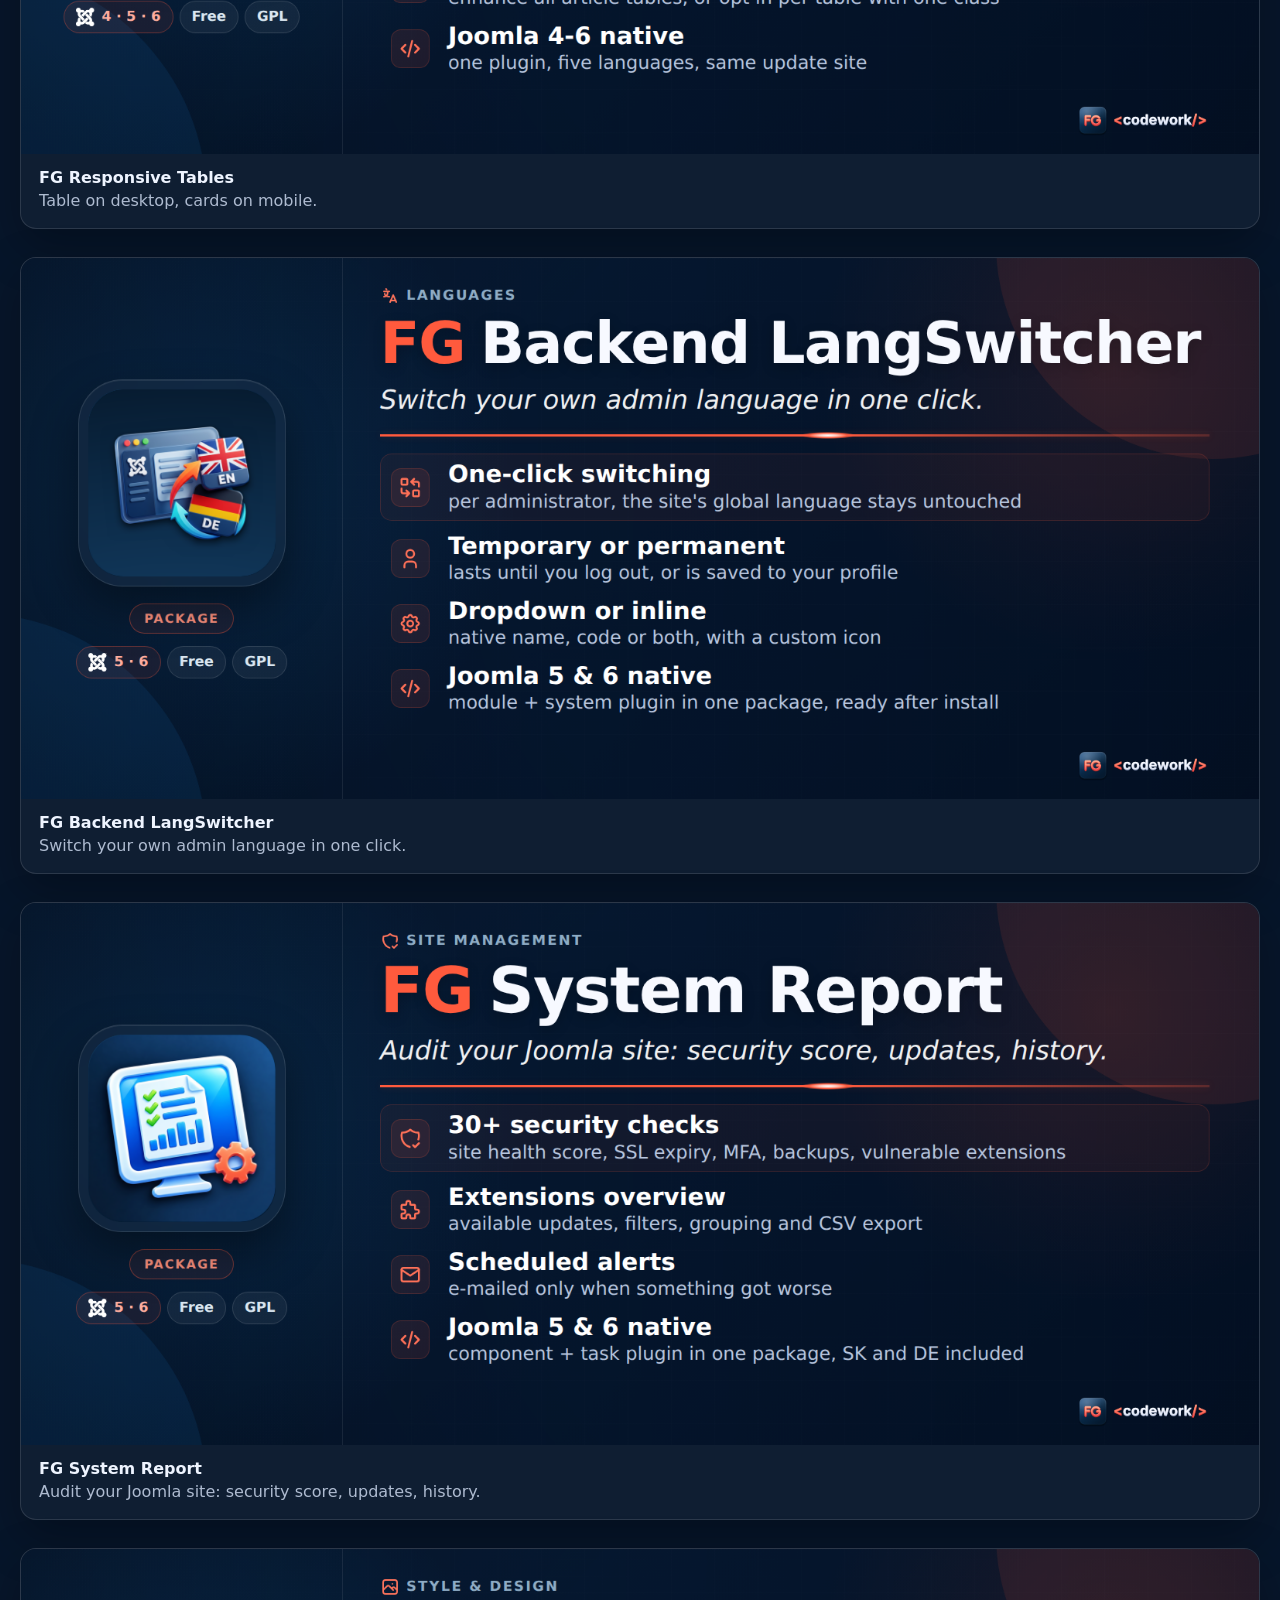
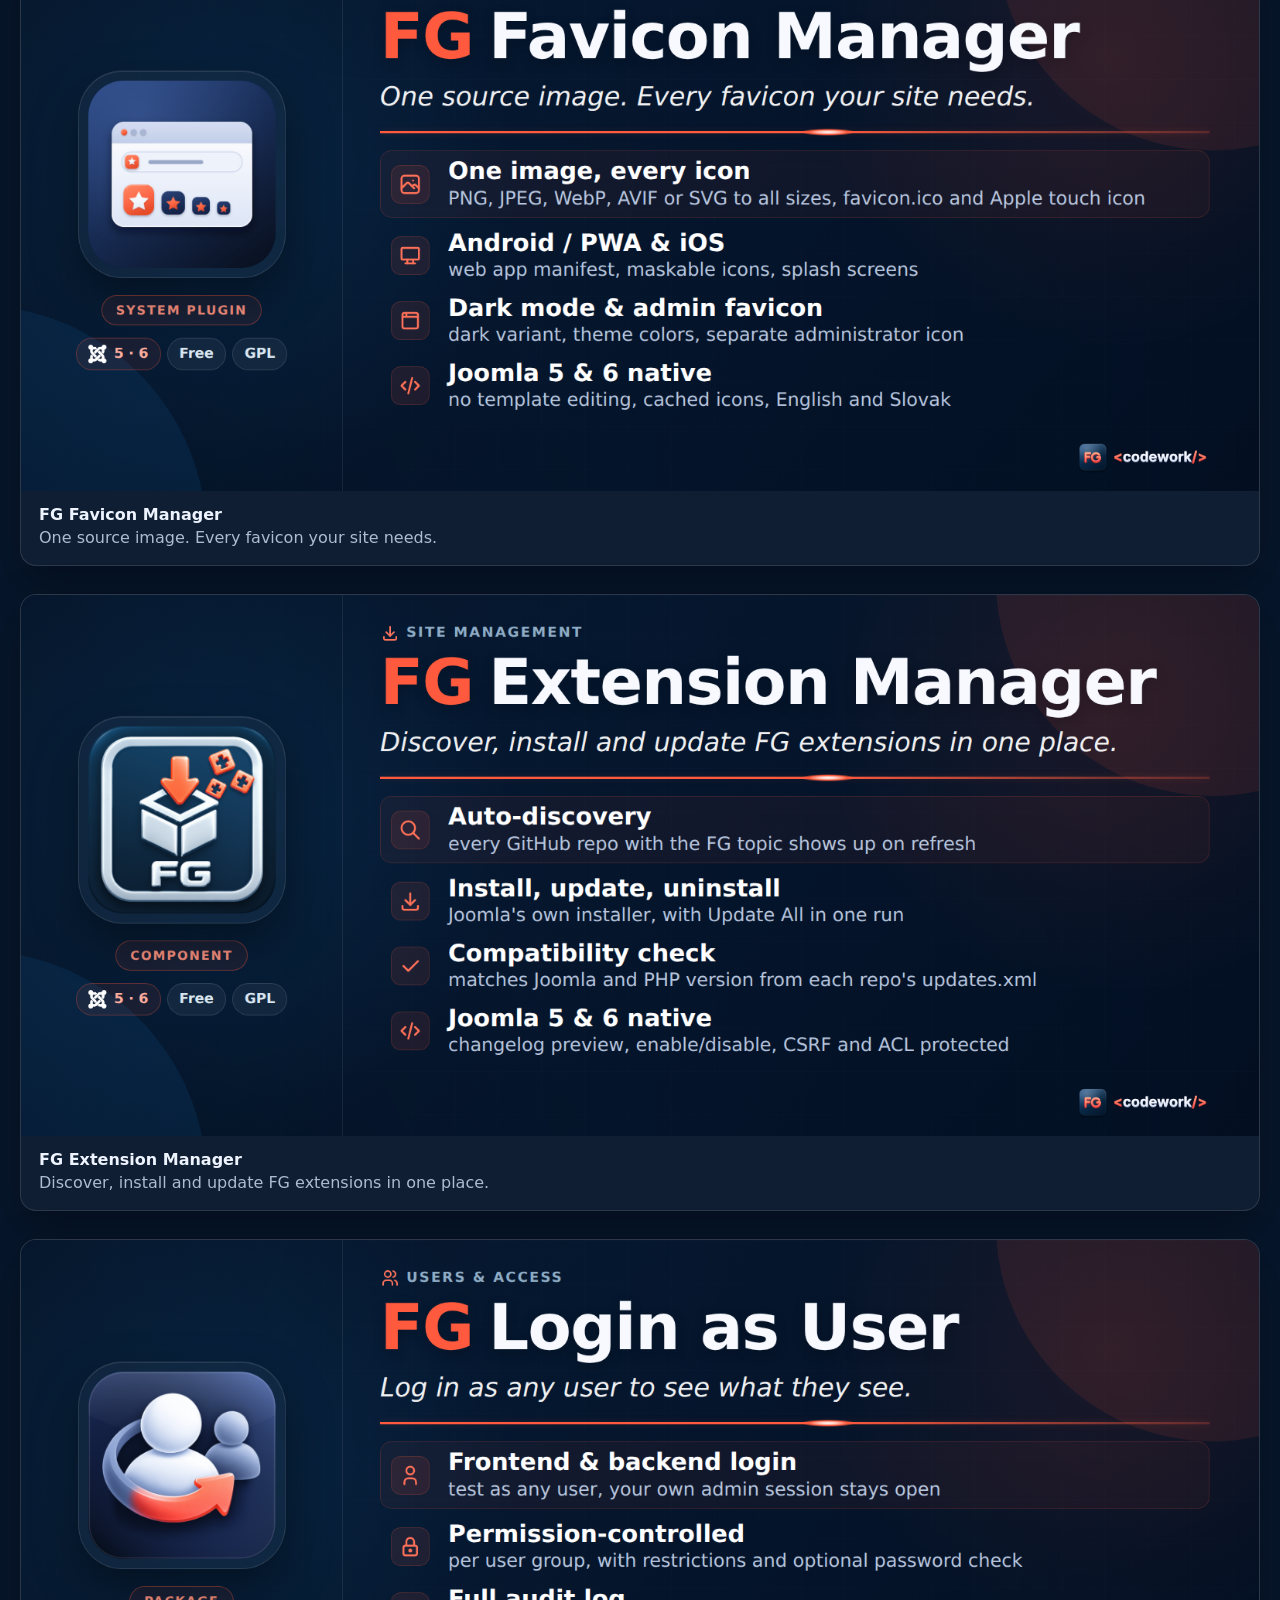
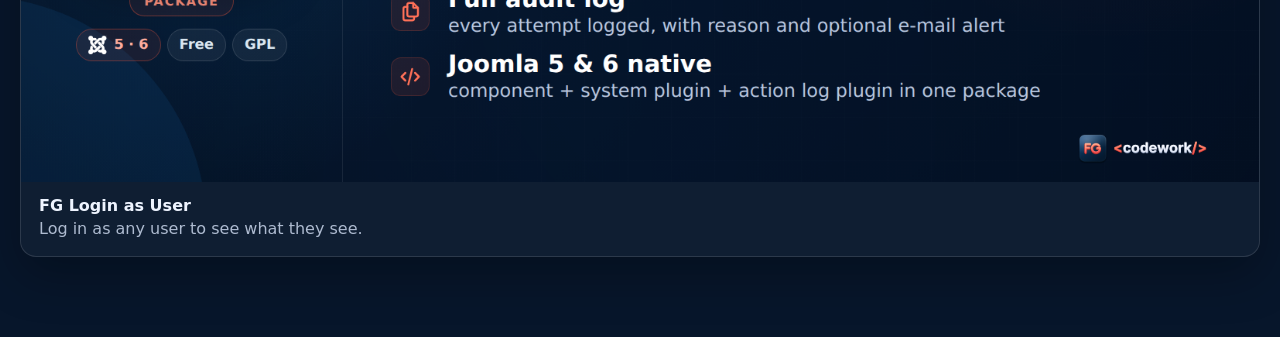
==== commit 51010b19: "Render FG banner: all" ====
--- a/output/index.html
+++ b/output/index.html
@@ -31,6 +31,7 @@
 <article class="card"><img src="jed/fg-system-report.png" alt="FG System Report"><div class="meta"><strong>FG System Report</strong><span>Audit your Joomla site: security score, updates, history.</span></div></article>
 <article class="card"><img src="jed/fg-favicon-manager.png" alt="FG Favicon Manager"><div class="meta"><strong>FG Favicon Manager</strong><span>One source image. Every favicon your site needs.</span></div></article>
 <article class="card"><img src="jed/fg-extension-manager.png" alt="FG Extension Manager"><div class="meta"><strong>FG Extension Manager</strong><span>Discover, install and update FG extensions in one place.</span></div></article>
+<article class="card"><img src="jed/fg-login-as-user.png" alt="FG Login as User"><div class="meta"><strong>FG Login as User</strong><span>Log in as any user to see what they see.</span></div></article>
 </div>
 
 </main></body></html>
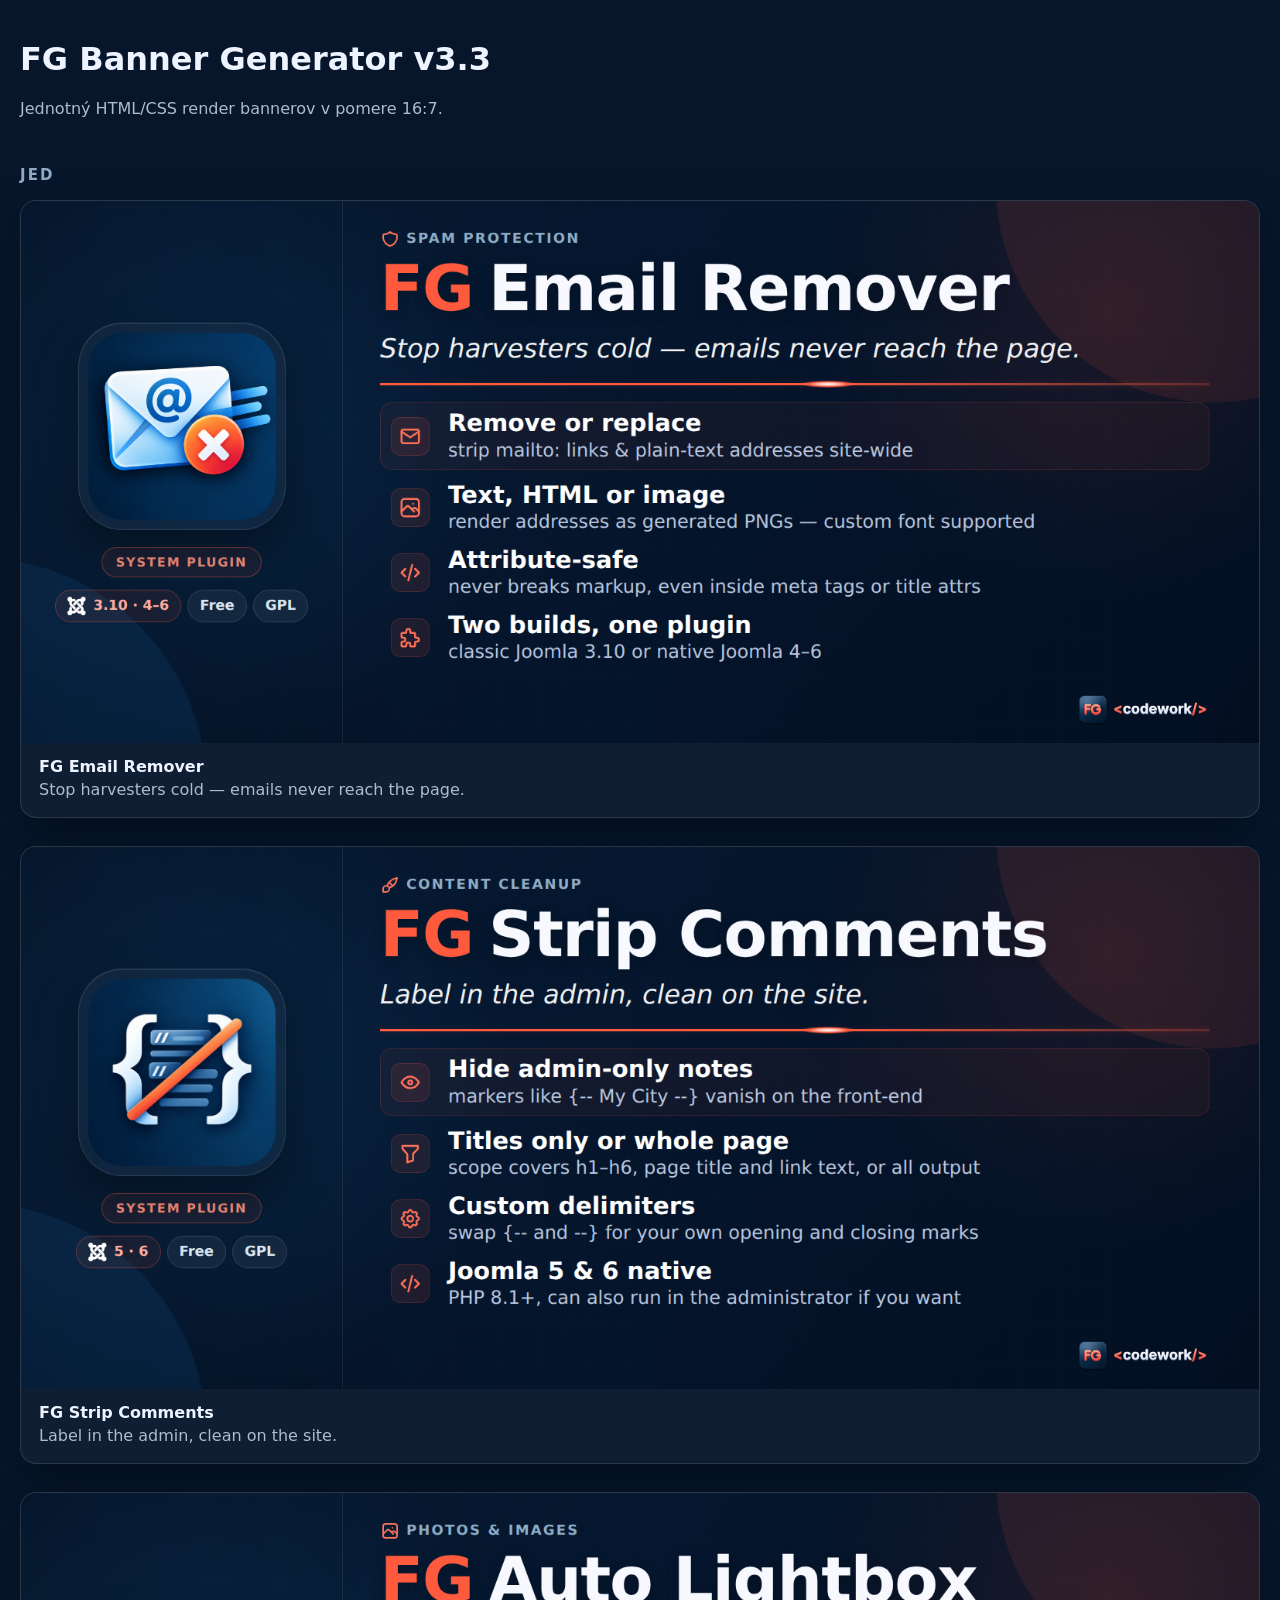
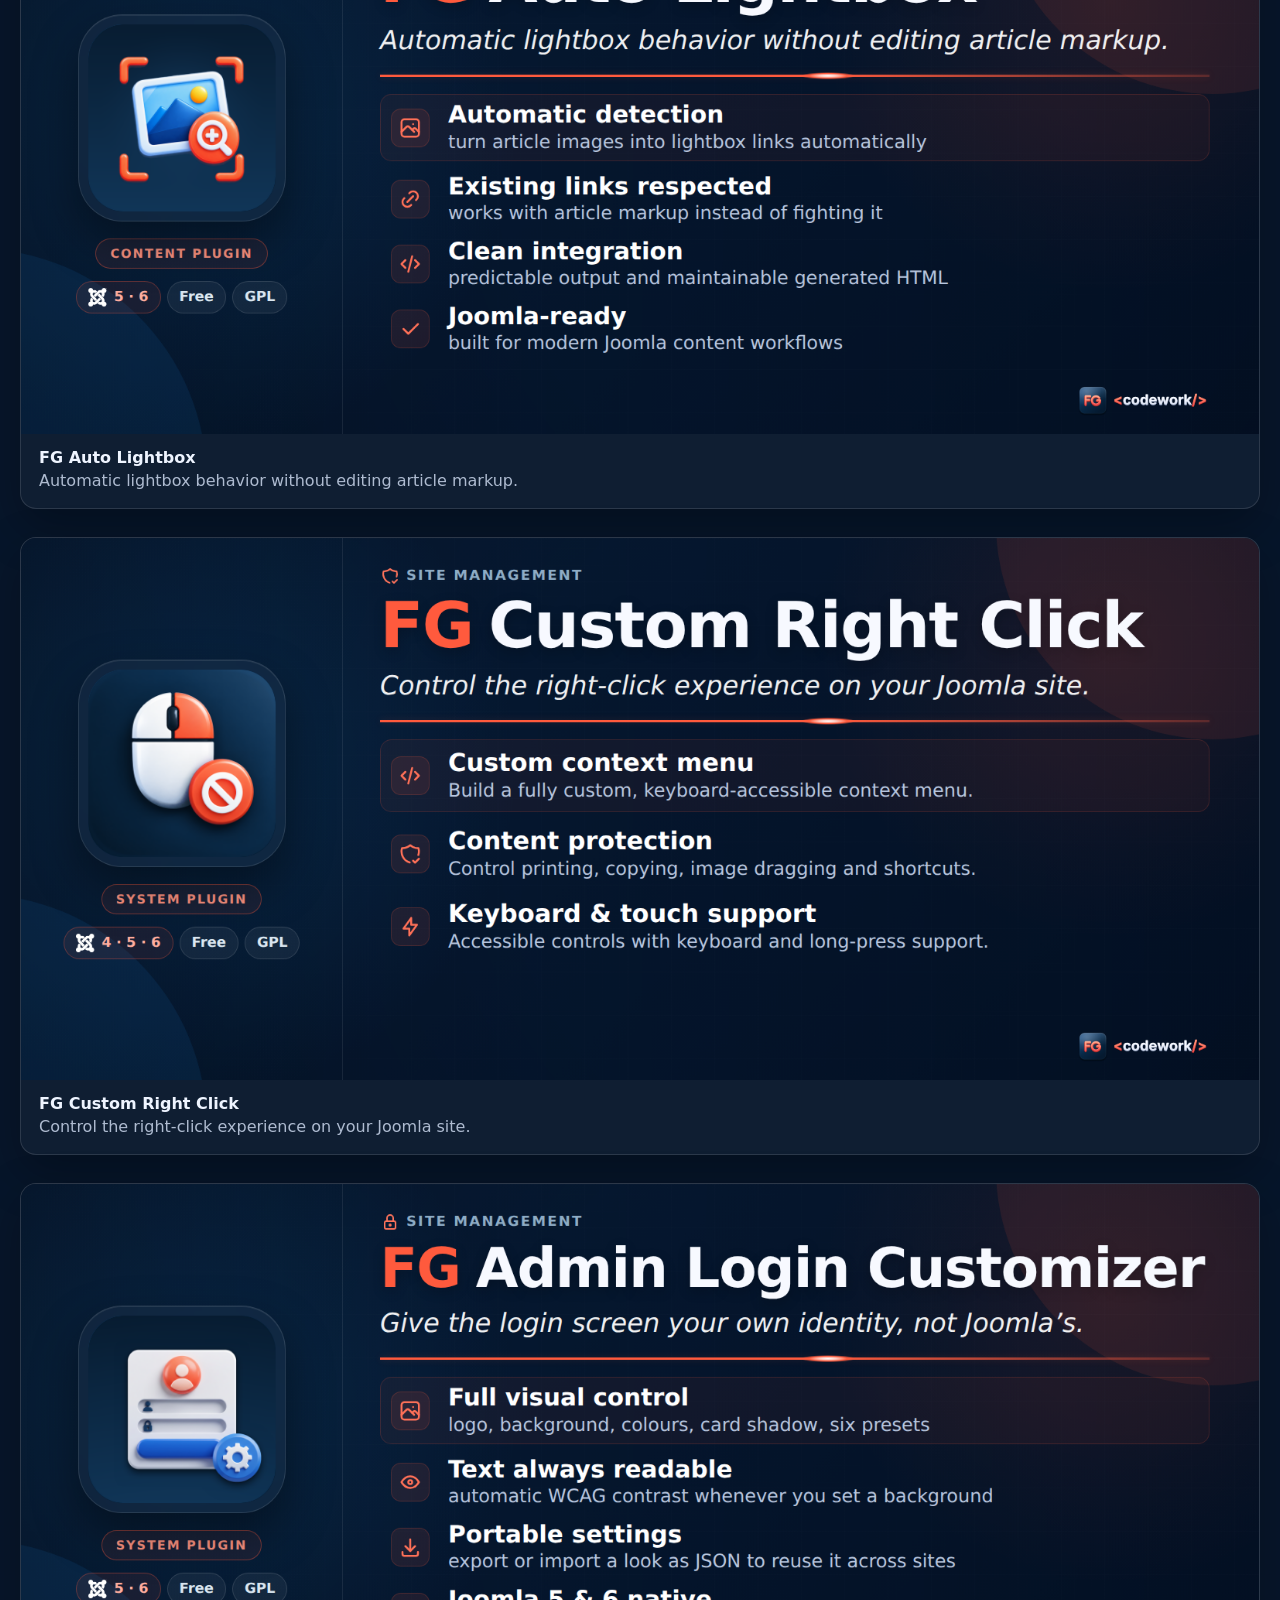
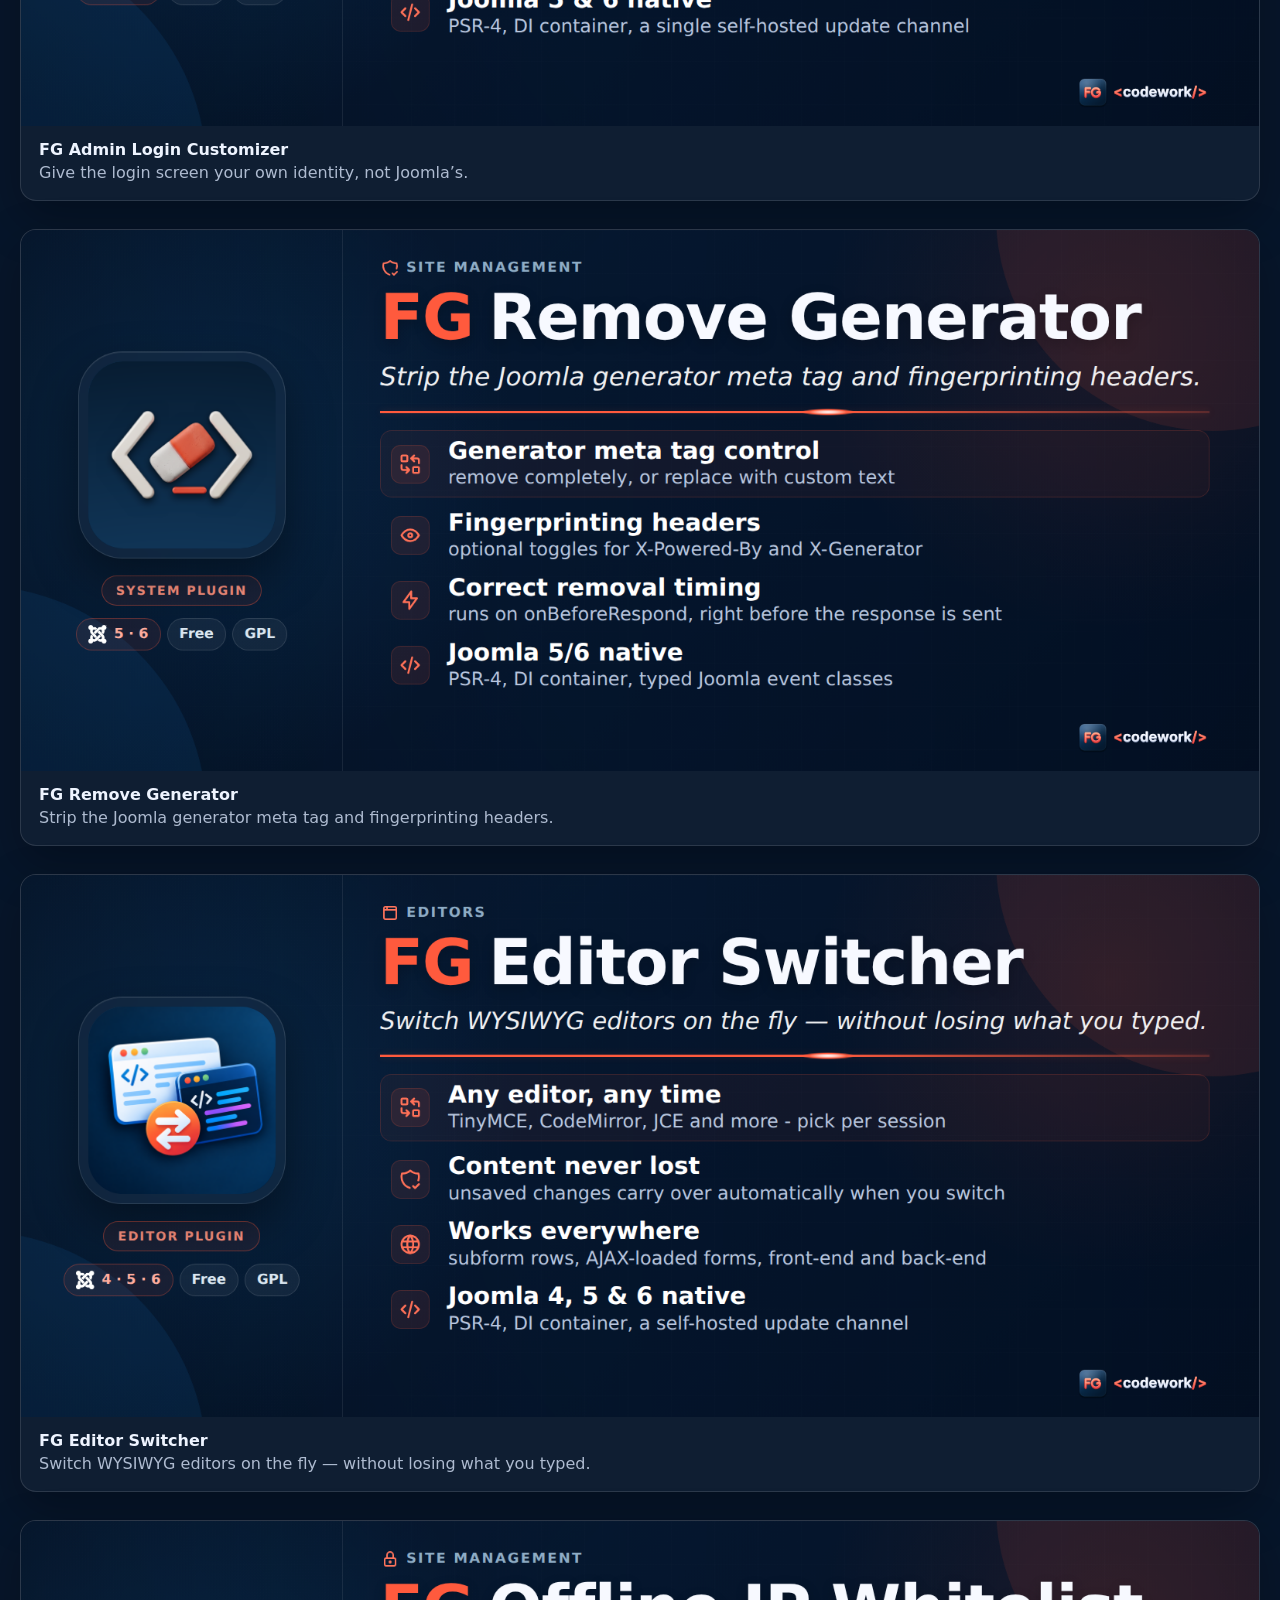
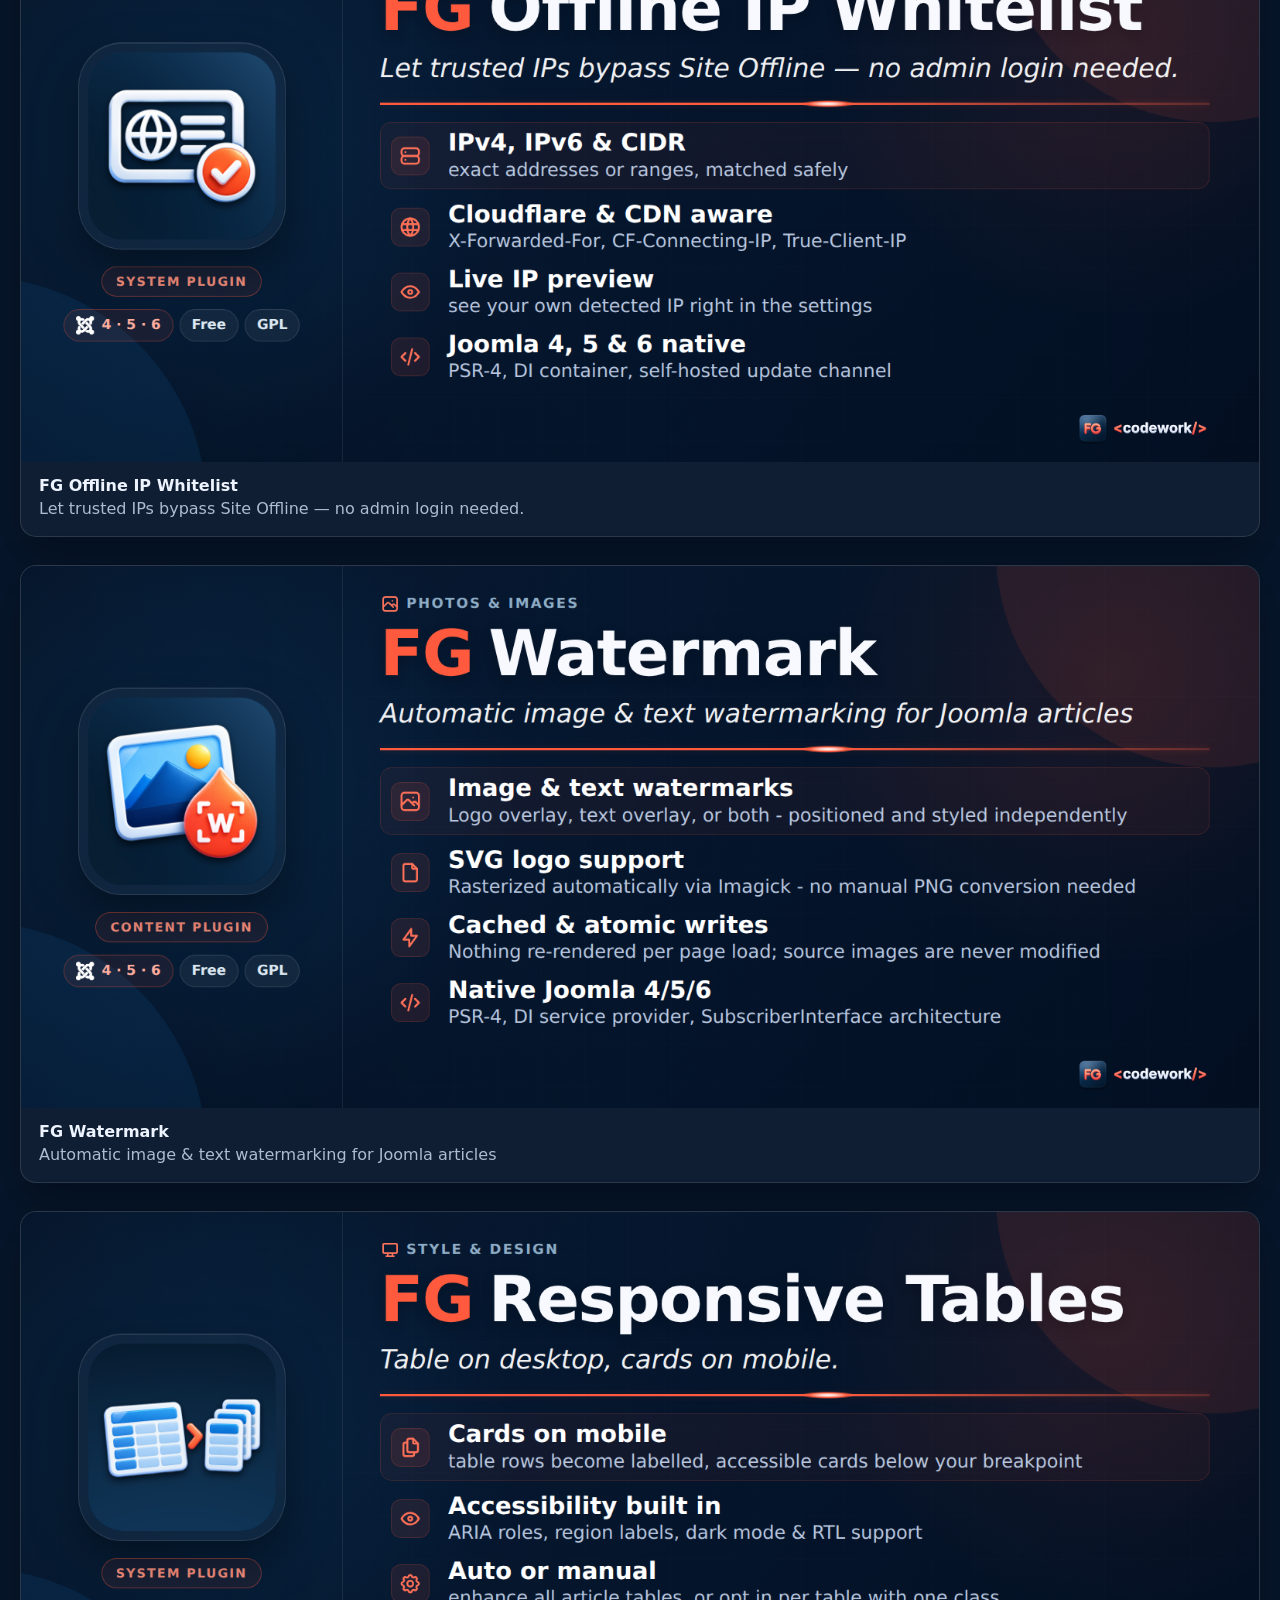
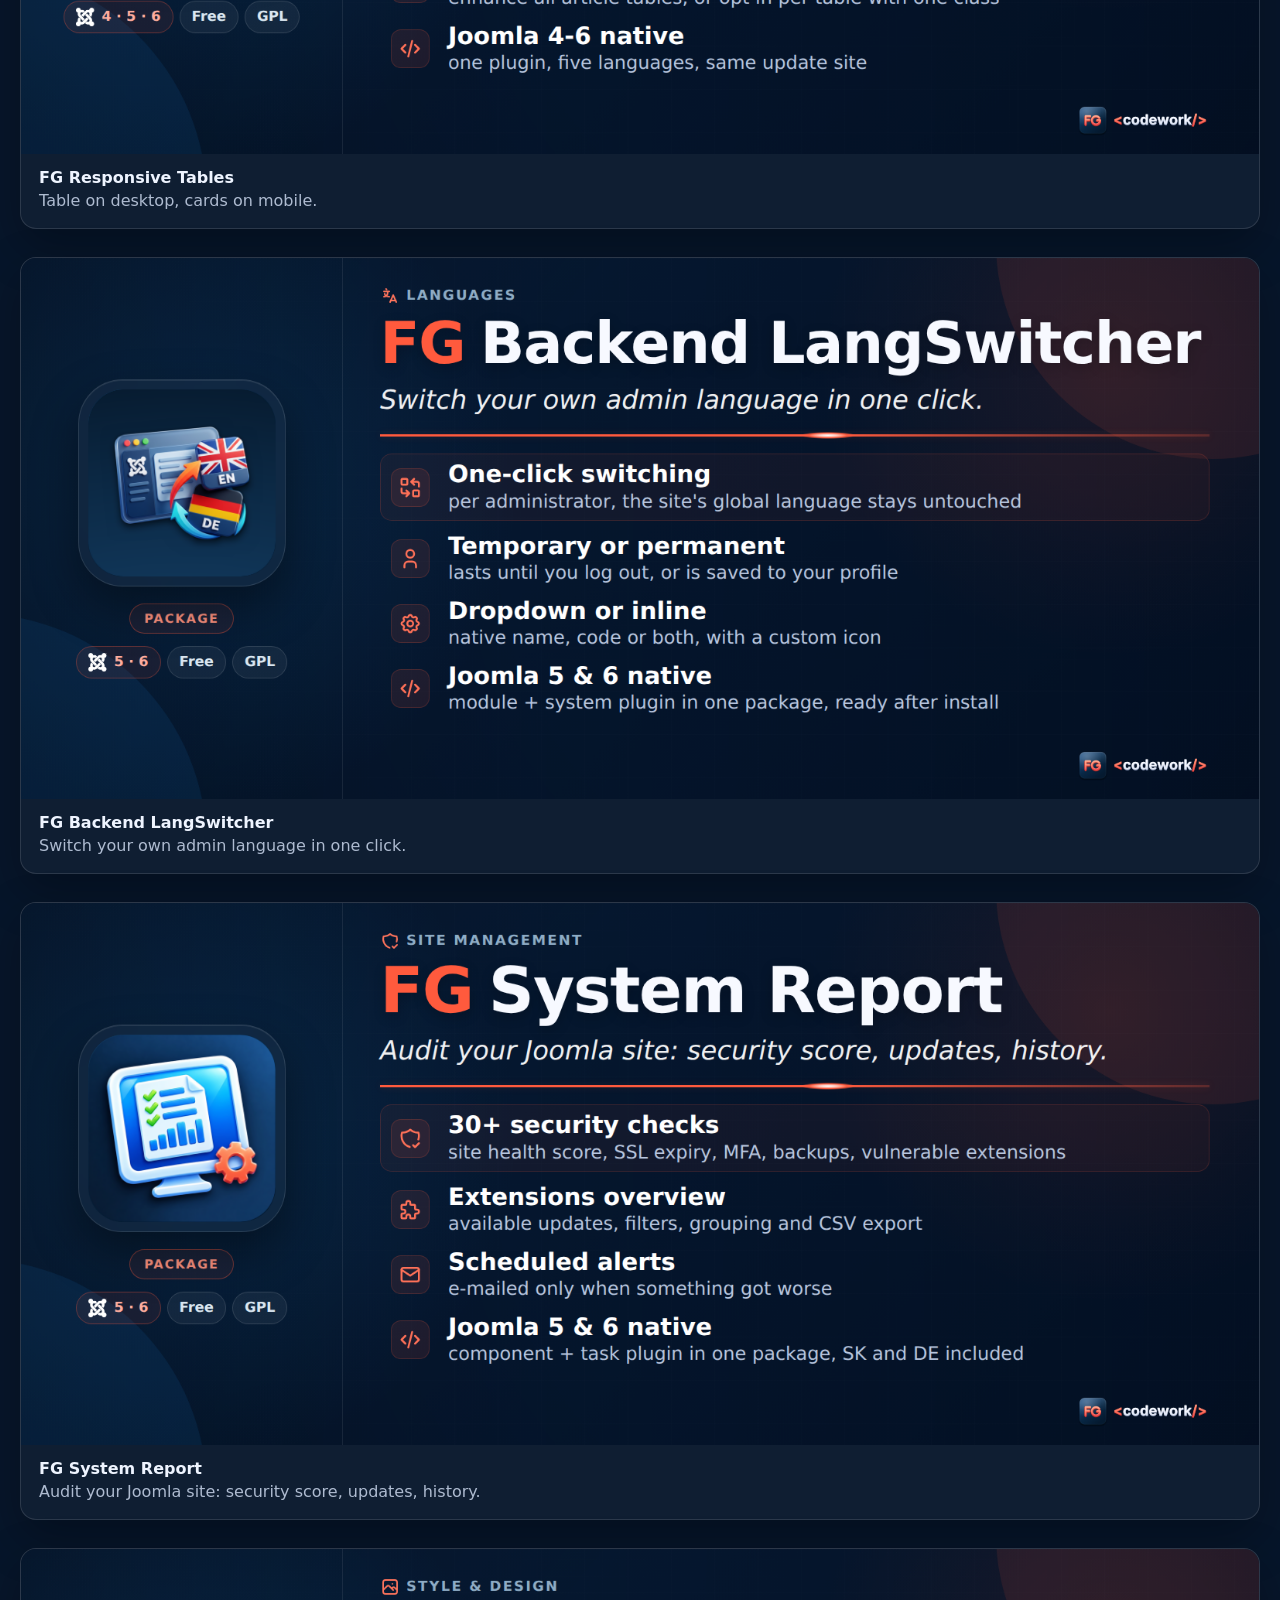
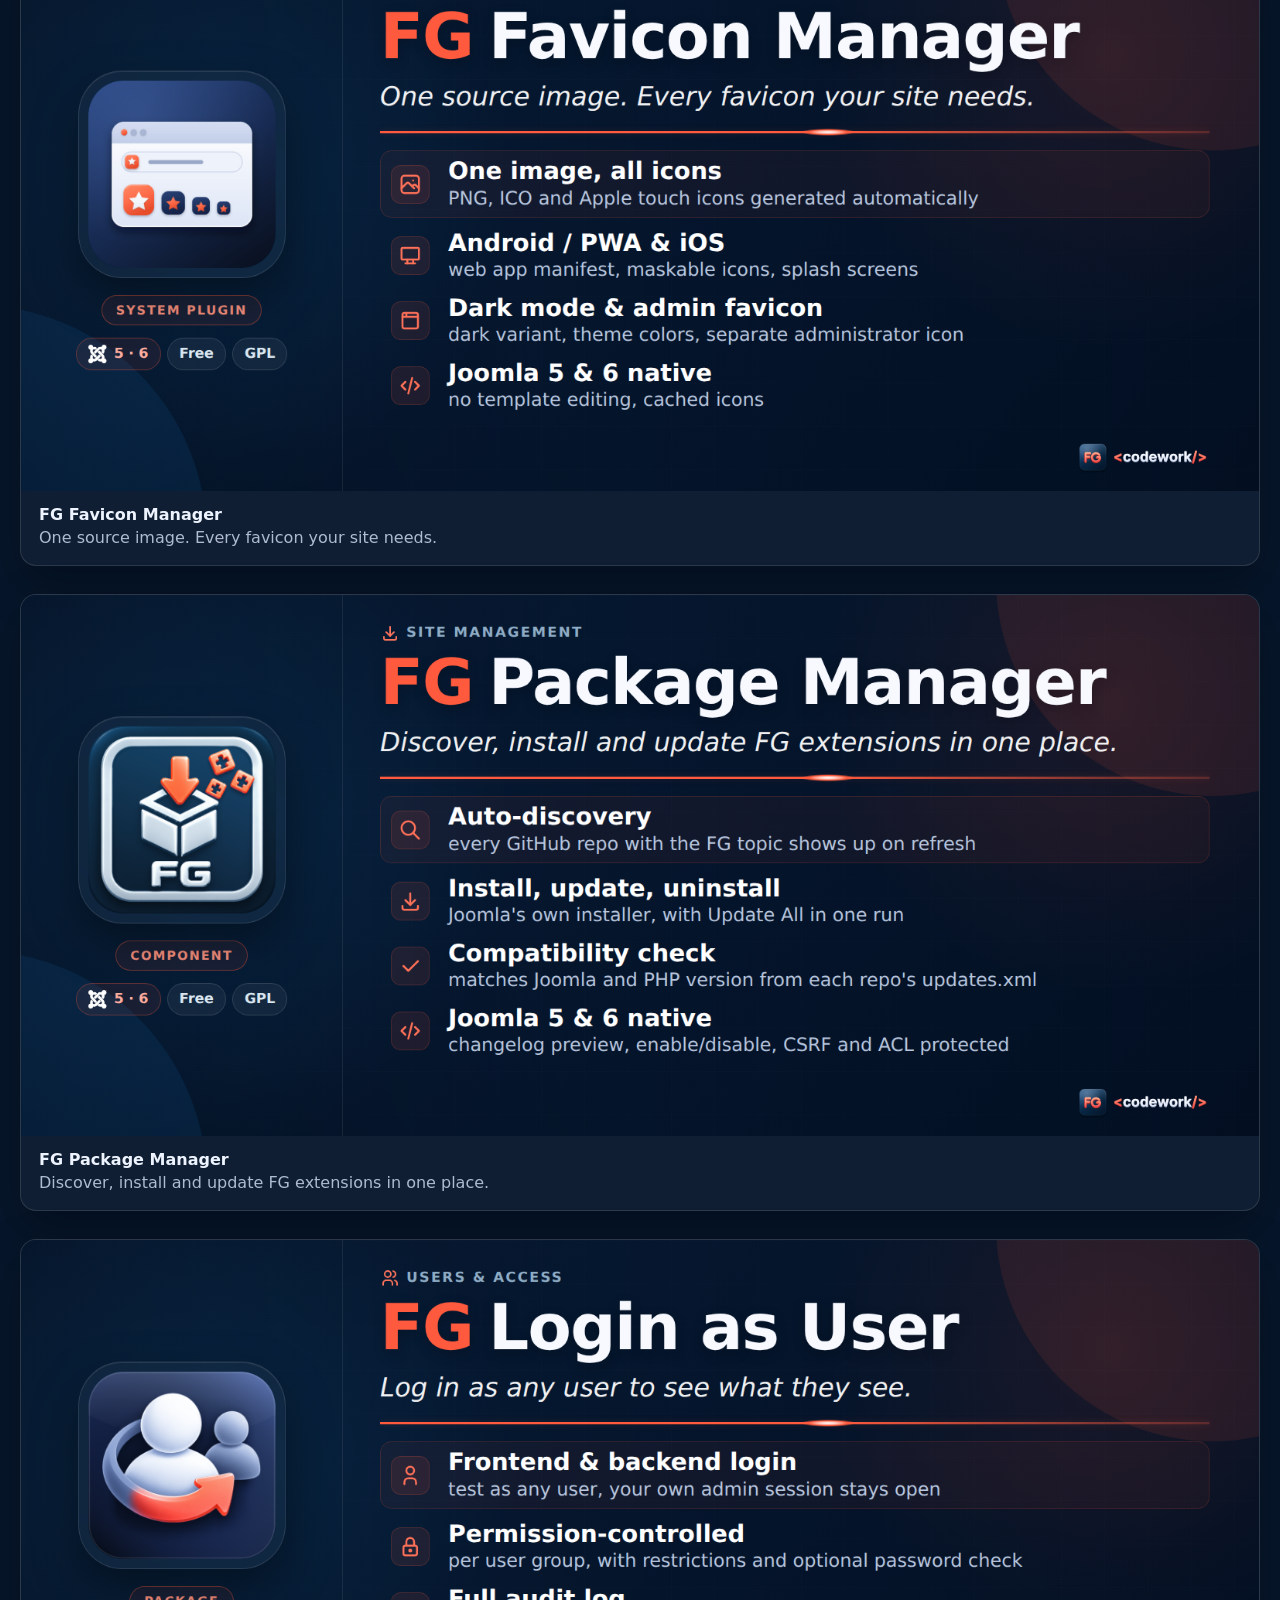
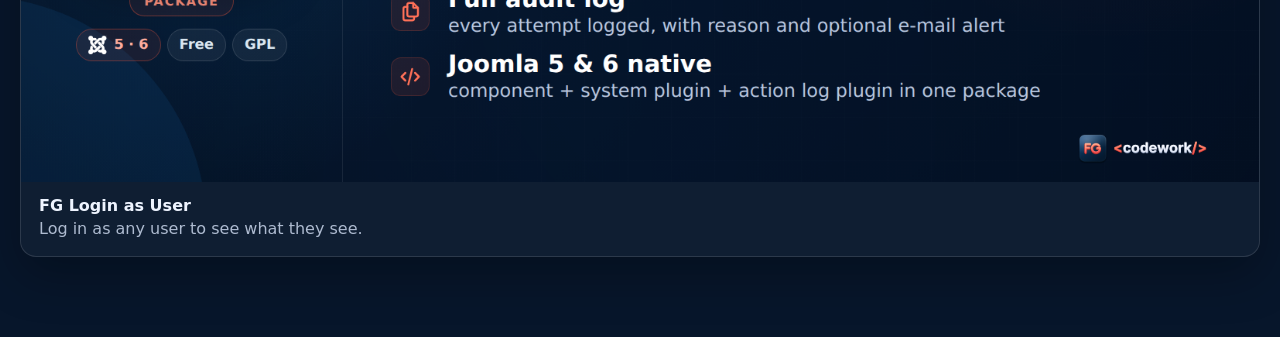
==== commit 714084cb: "Render FG banner: all" ====
--- a/output/index.html
+++ b/output/index.html
@@ -30,7 +30,7 @@
 <article class="card"><img src="jed/fg-backend-lang-switcher.png" alt="FG Backend LangSwitcher"><div class="meta"><strong>FG Backend LangSwitcher</strong><span>Switch your own admin language in one click.</span></div></article>
 <article class="card"><img src="jed/fg-system-report.png" alt="FG System Report"><div class="meta"><strong>FG System Report</strong><span>Audit your Joomla site: security score, updates, history.</span></div></article>
 <article class="card"><img src="jed/fg-favicon-manager.png" alt="FG Favicon Manager"><div class="meta"><strong>FG Favicon Manager</strong><span>One source image. Every favicon your site needs.</span></div></article>
-<article class="card"><img src="jed/fg-extension-manager.png" alt="FG Extension Manager"><div class="meta"><strong>FG Extension Manager</strong><span>Discover, install and update FG extensions in one place.</span></div></article>
+<article class="card"><img src="jed/fg-extension-manager.png" alt="FG Package Manager"><div class="meta"><strong>FG Package Manager</strong><span>Discover, install and update FG extensions in one place.</span></div></article>
 <article class="card"><img src="jed/fg-login-as-user.png" alt="FG Login as User"><div class="meta"><strong>FG Login as User</strong><span>Log in as any user to see what they see.</span></div></article>
 </div>
 
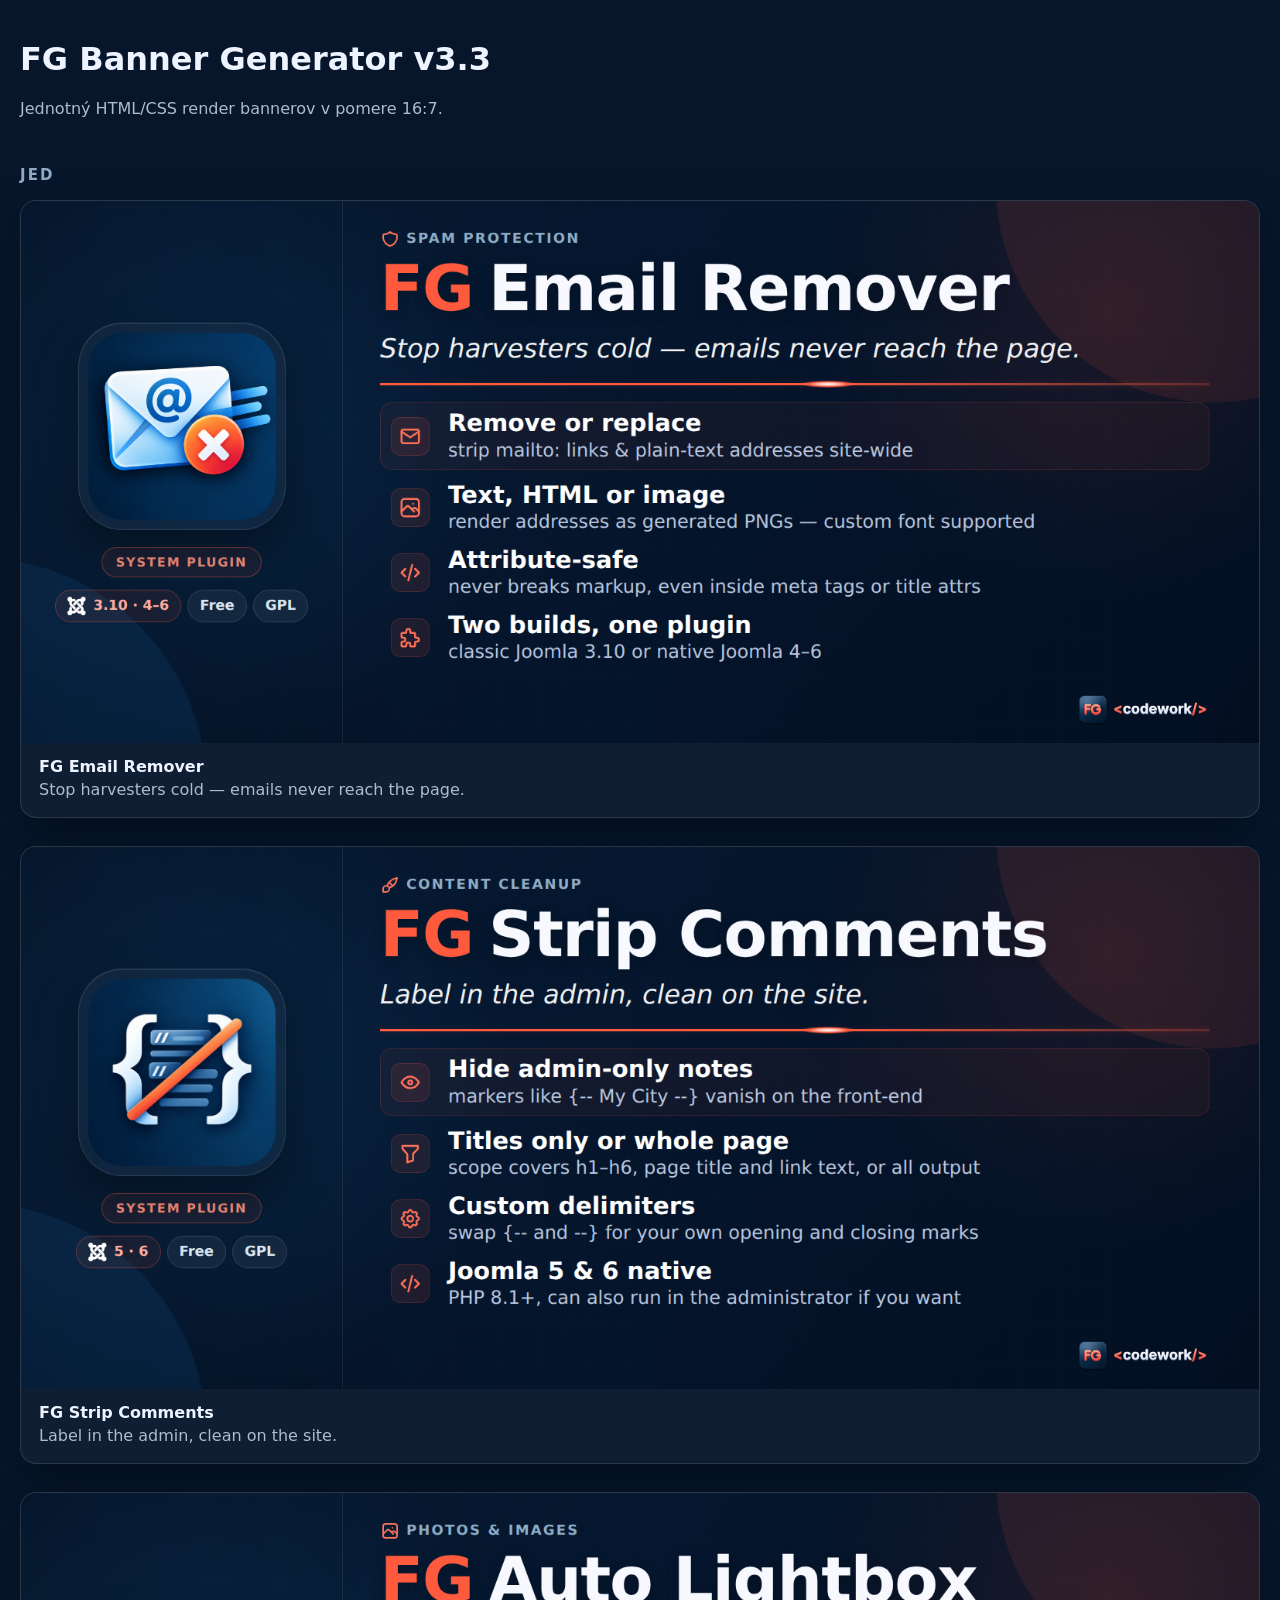
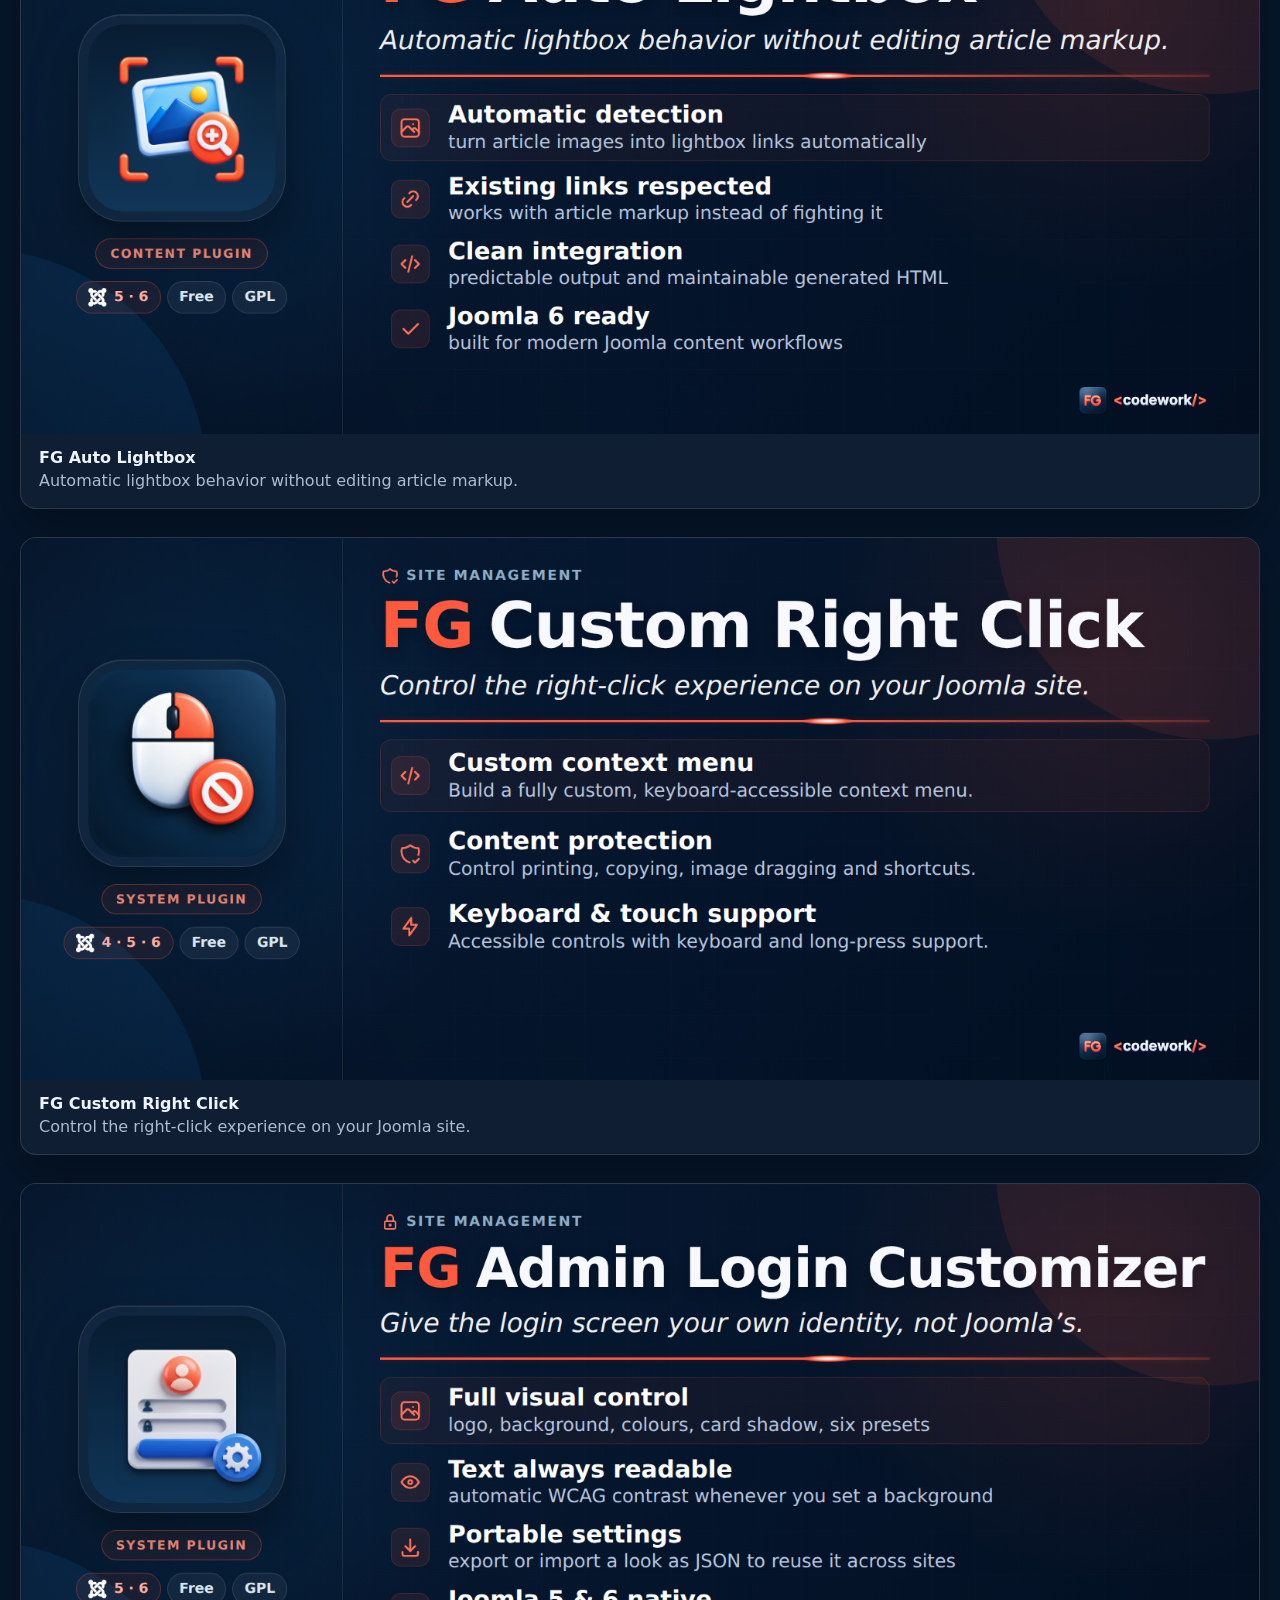
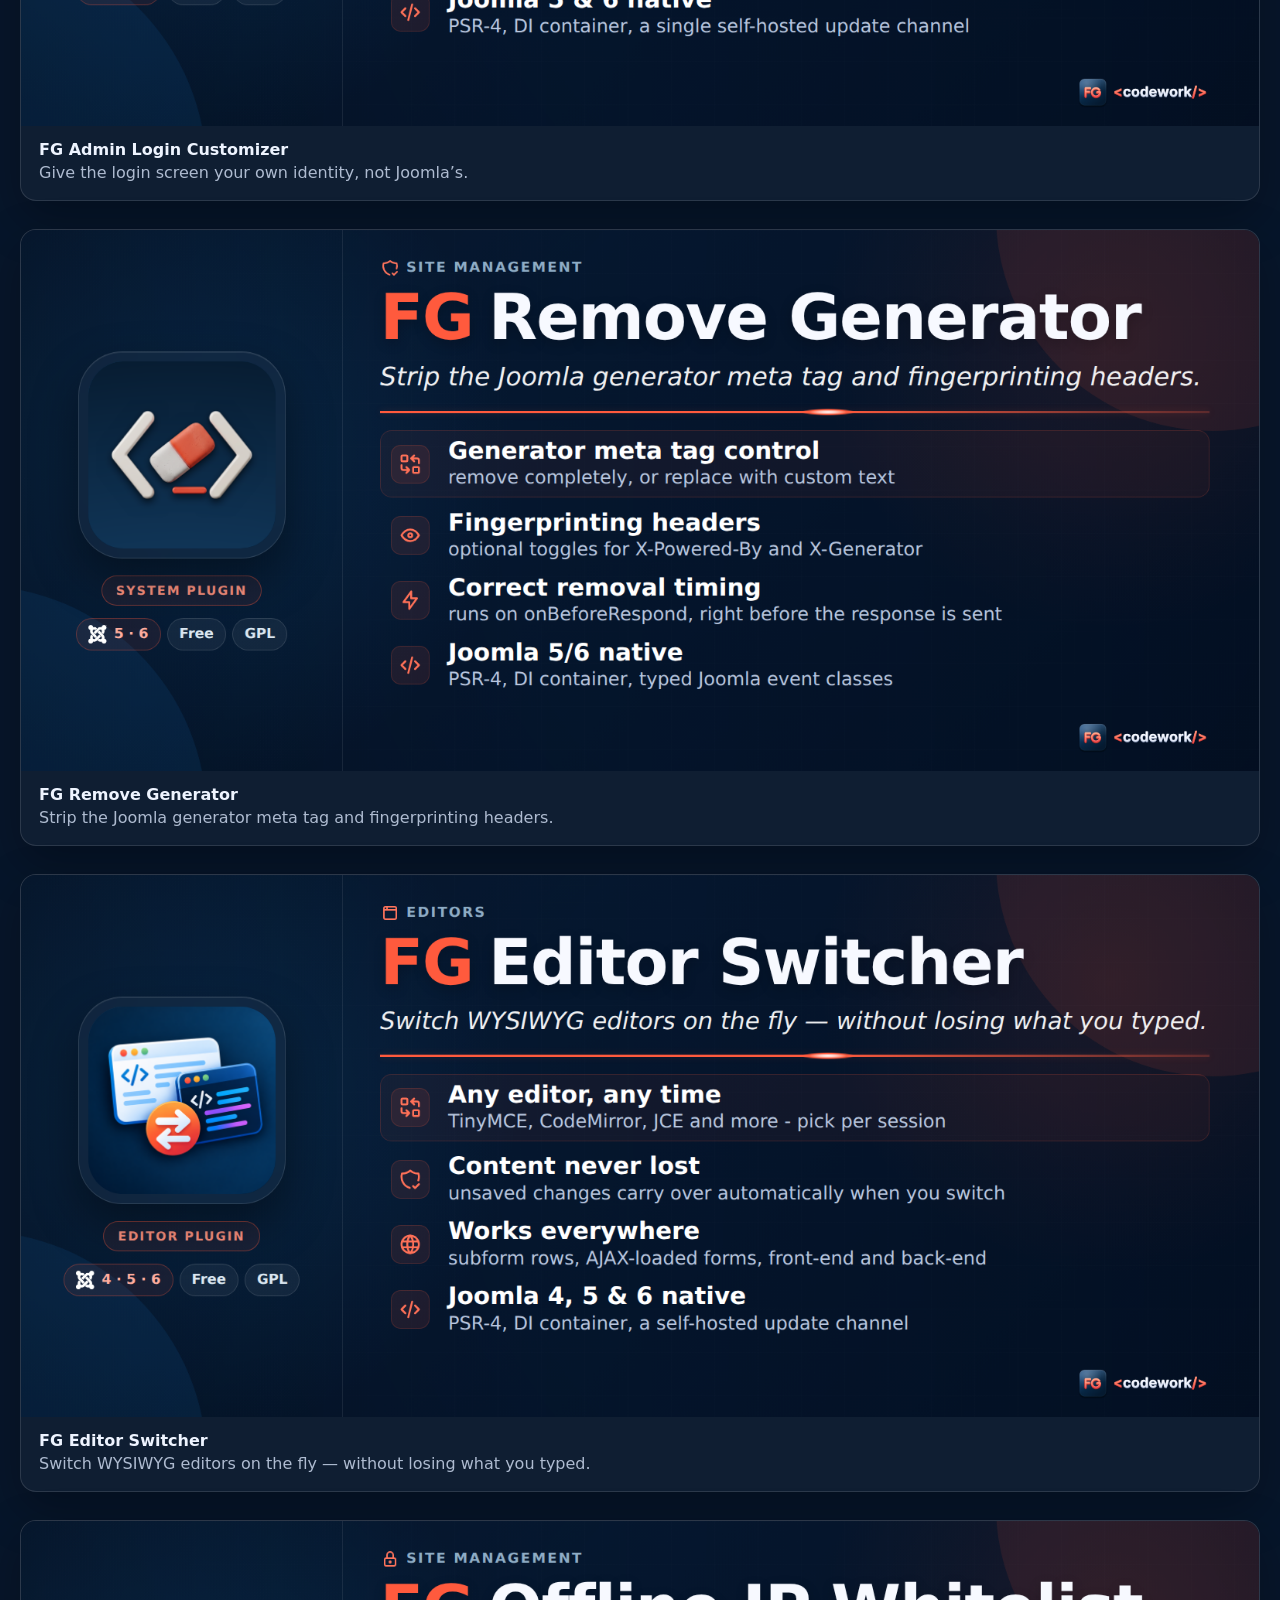
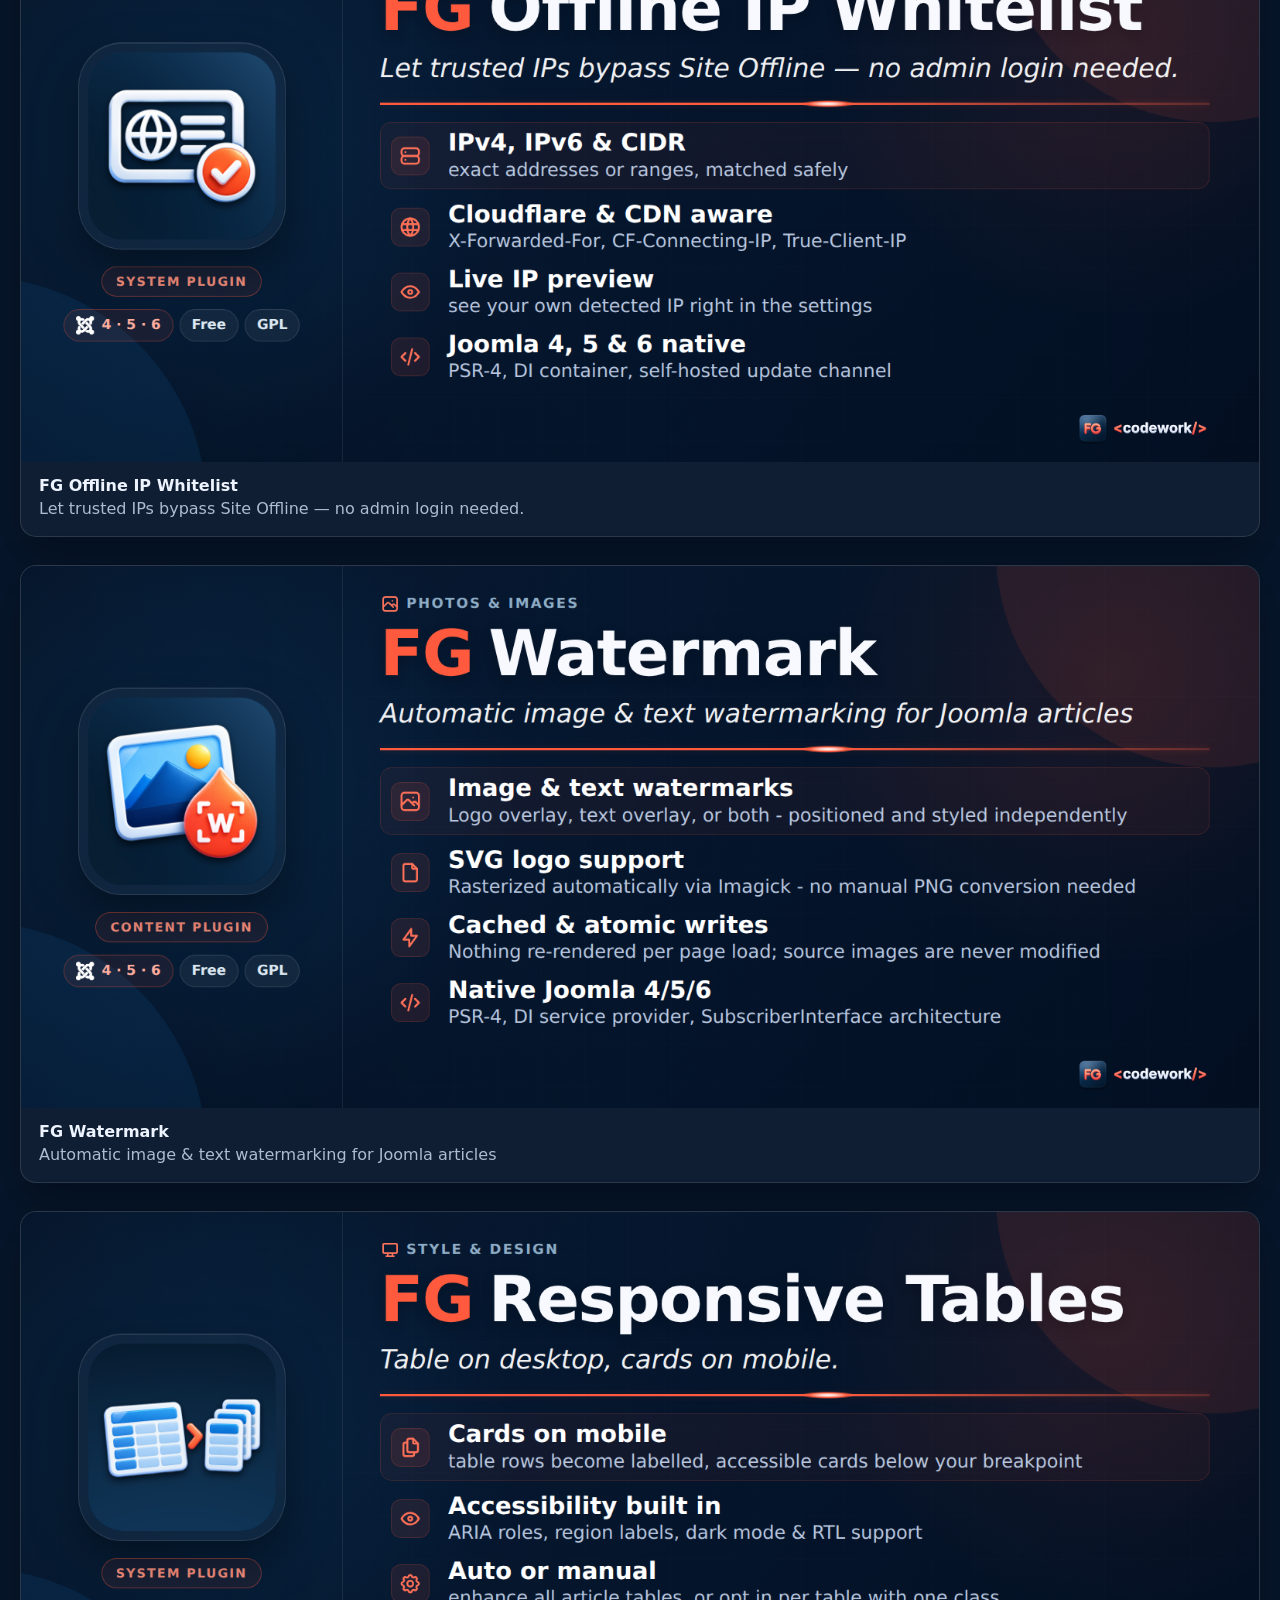
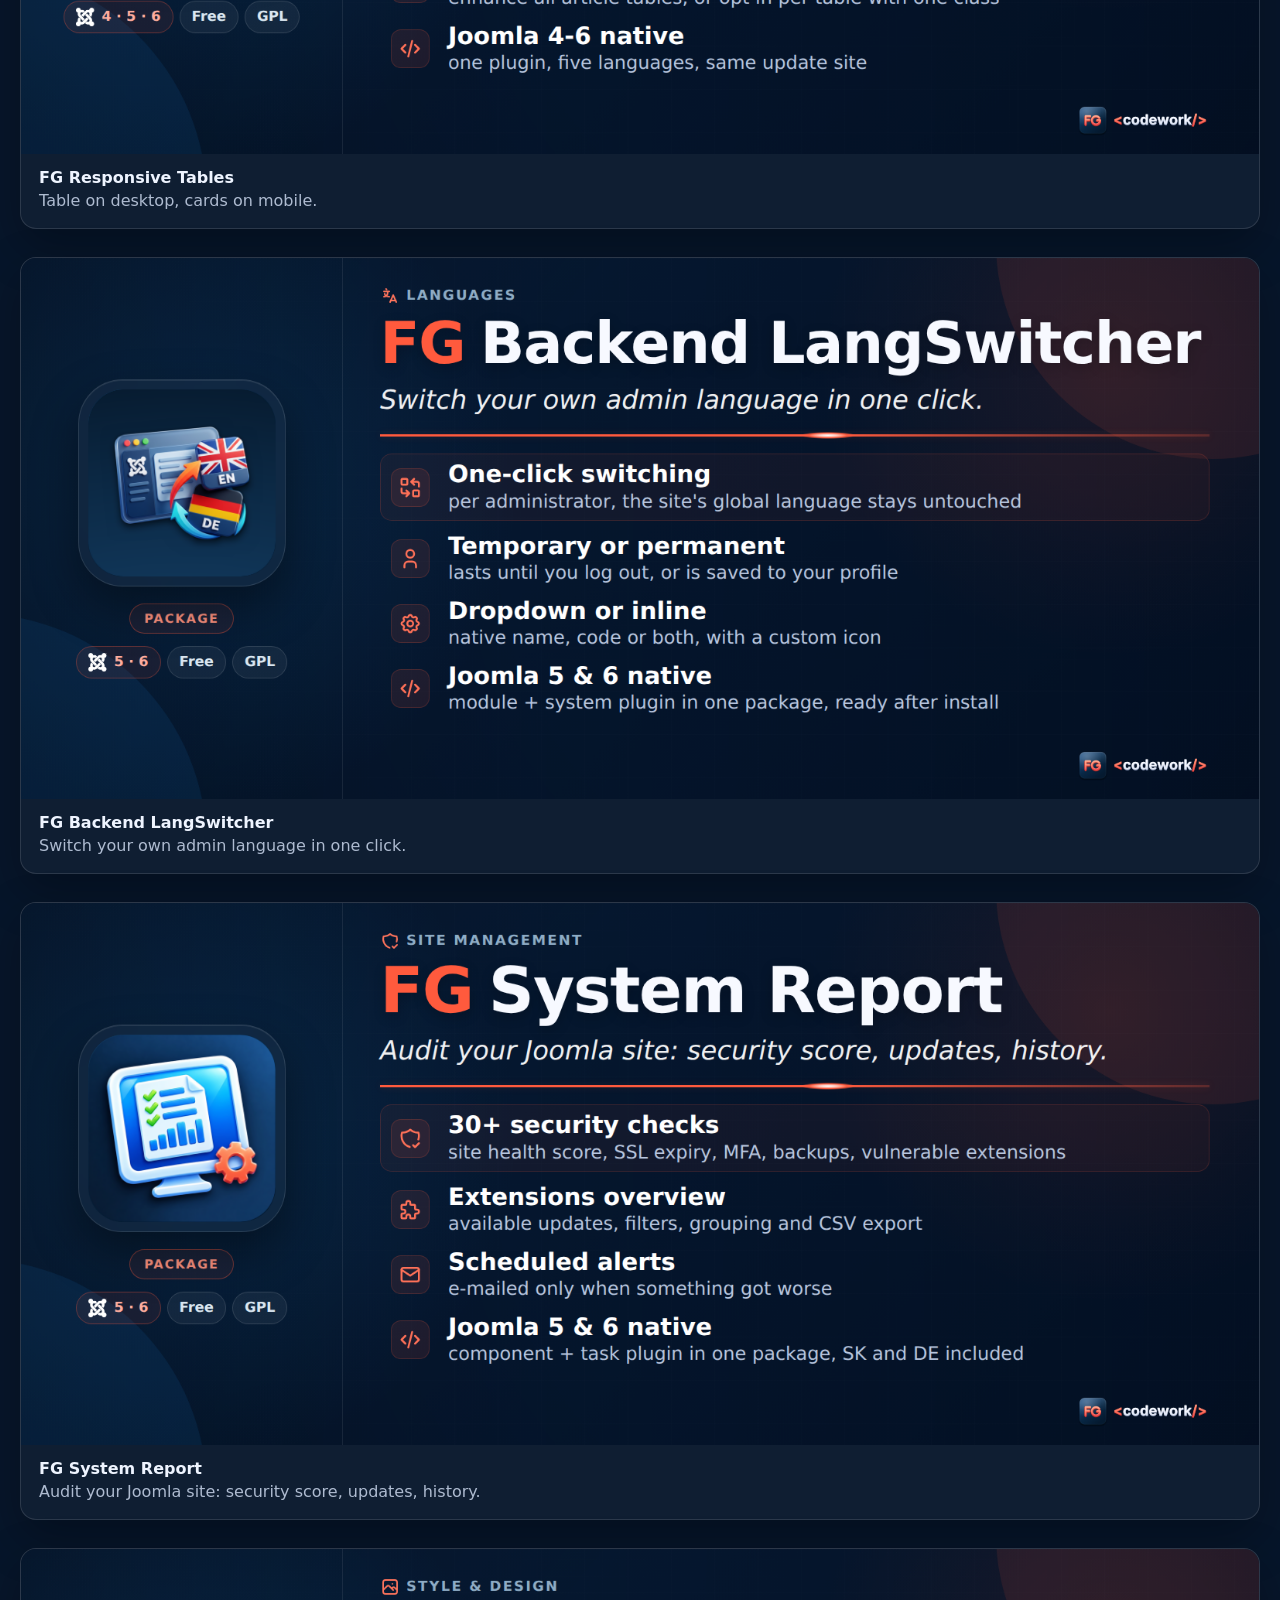
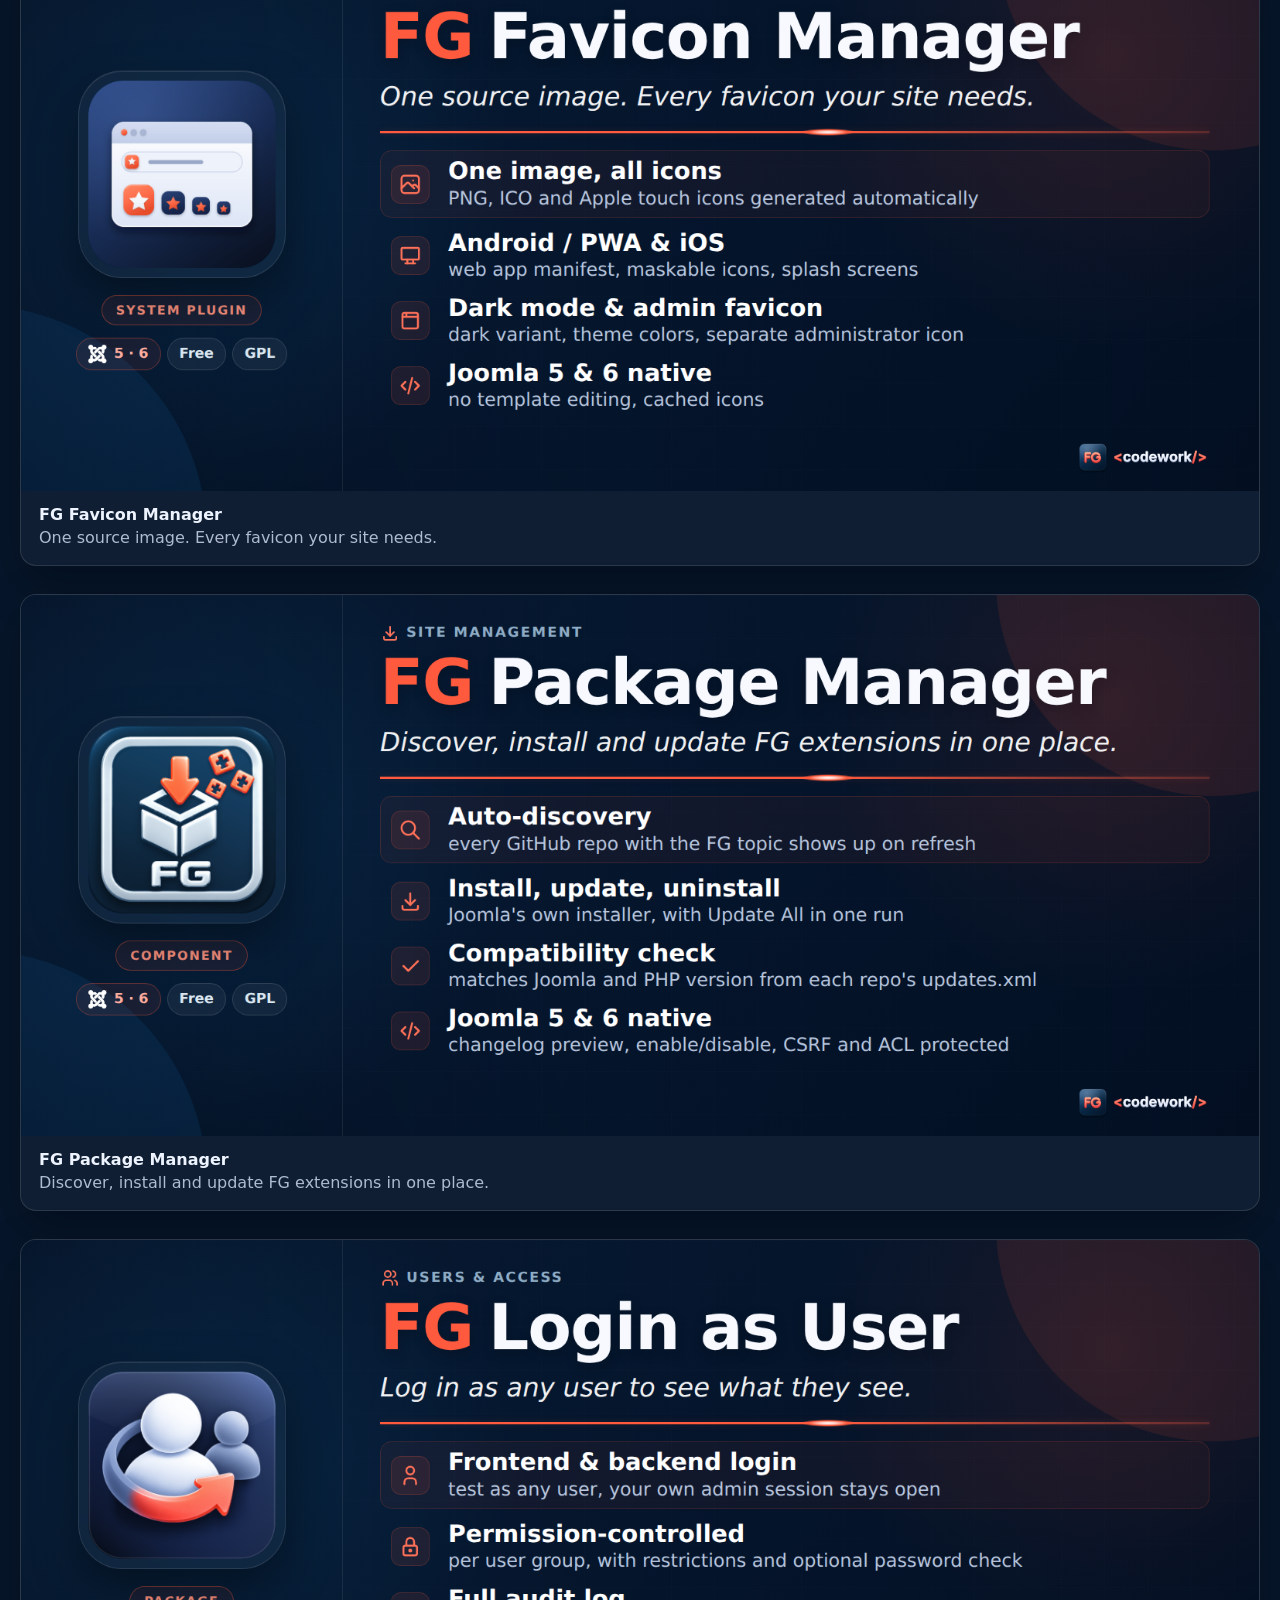
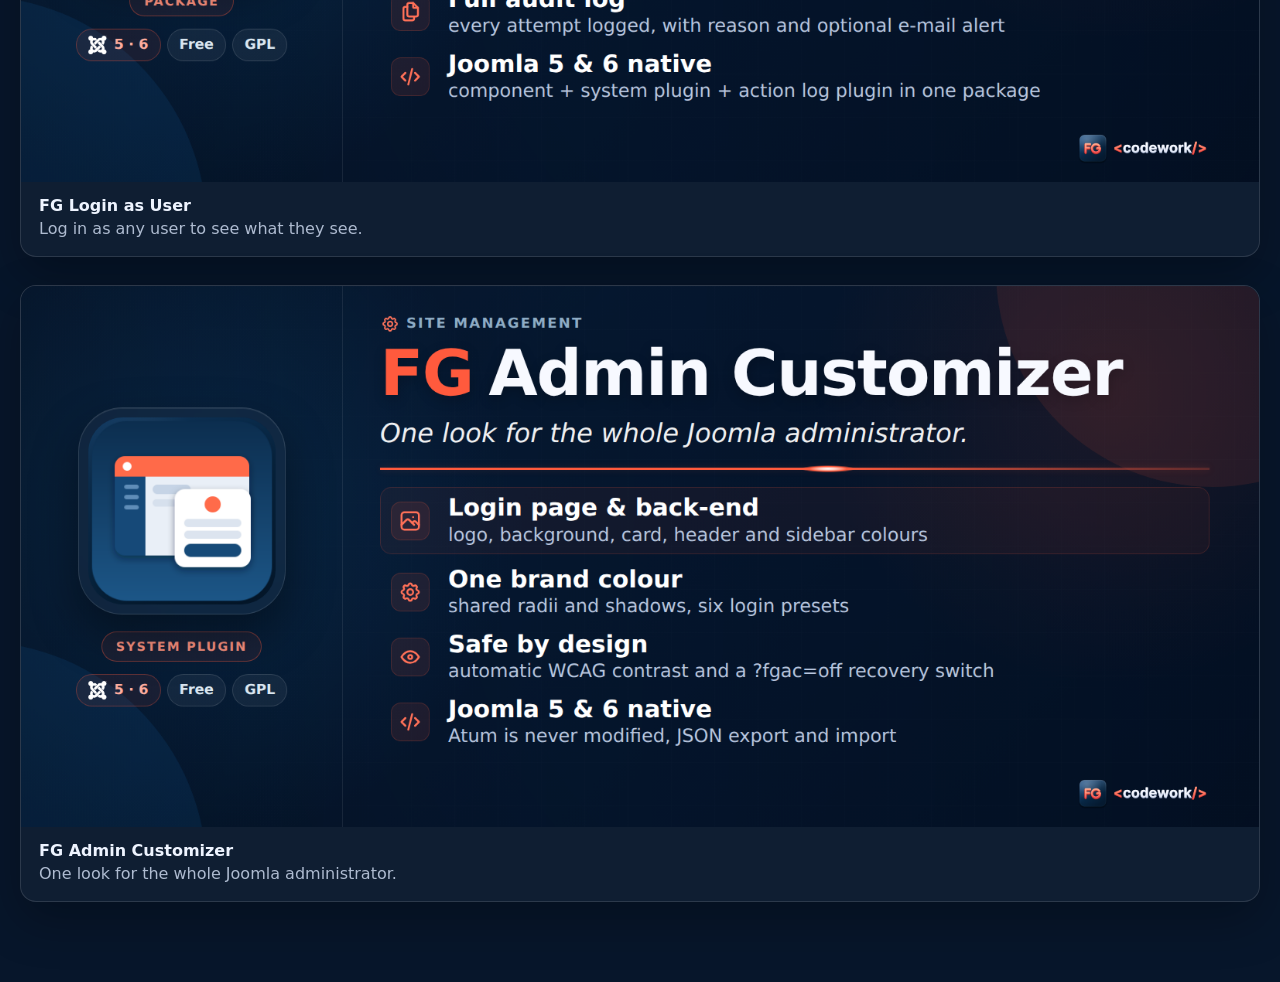
==== commit 7cd05457: "Render FG banner: all" ====
--- a/output/index.html
+++ b/output/index.html
@@ -32,6 +32,7 @@
 <article class="card"><img src="jed/fg-favicon-manager.png" alt="FG Favicon Manager"><div class="meta"><strong>FG Favicon Manager</strong><span>One source image. Every favicon your site needs.</span></div></article>
 <article class="card"><img src="jed/fg-extension-manager.png" alt="FG Package Manager"><div class="meta"><strong>FG Package Manager</strong><span>Discover, install and update FG extensions in one place.</span></div></article>
 <article class="card"><img src="jed/fg-login-as-user.png" alt="FG Login as User"><div class="meta"><strong>FG Login as User</strong><span>Log in as any user to see what they see.</span></div></article>
+<article class="card"><img src="jed/fg-admin-customizer.png" alt="FG Admin Customizer"><div class="meta"><strong>FG Admin Customizer</strong><span>One look for the whole Joomla administrator.</span></div></article>
 </div>
 
 </main></body></html>
